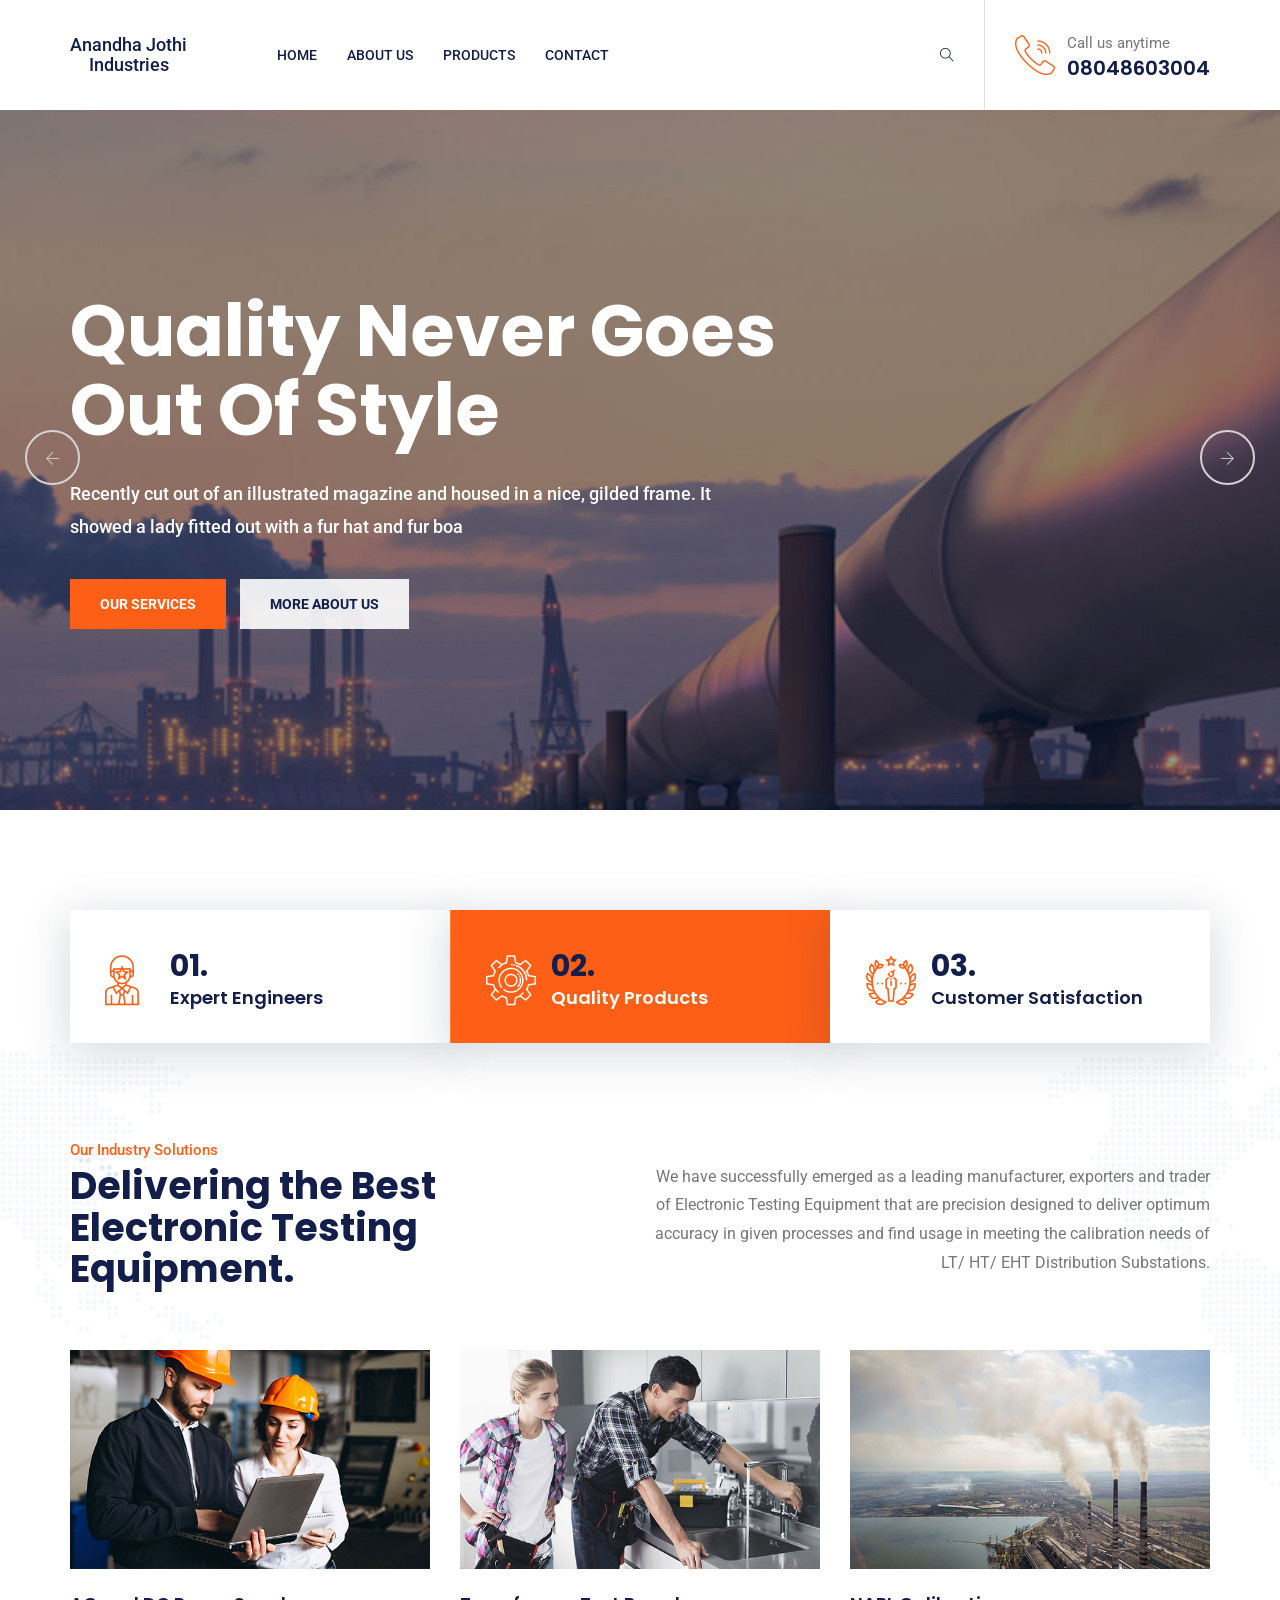
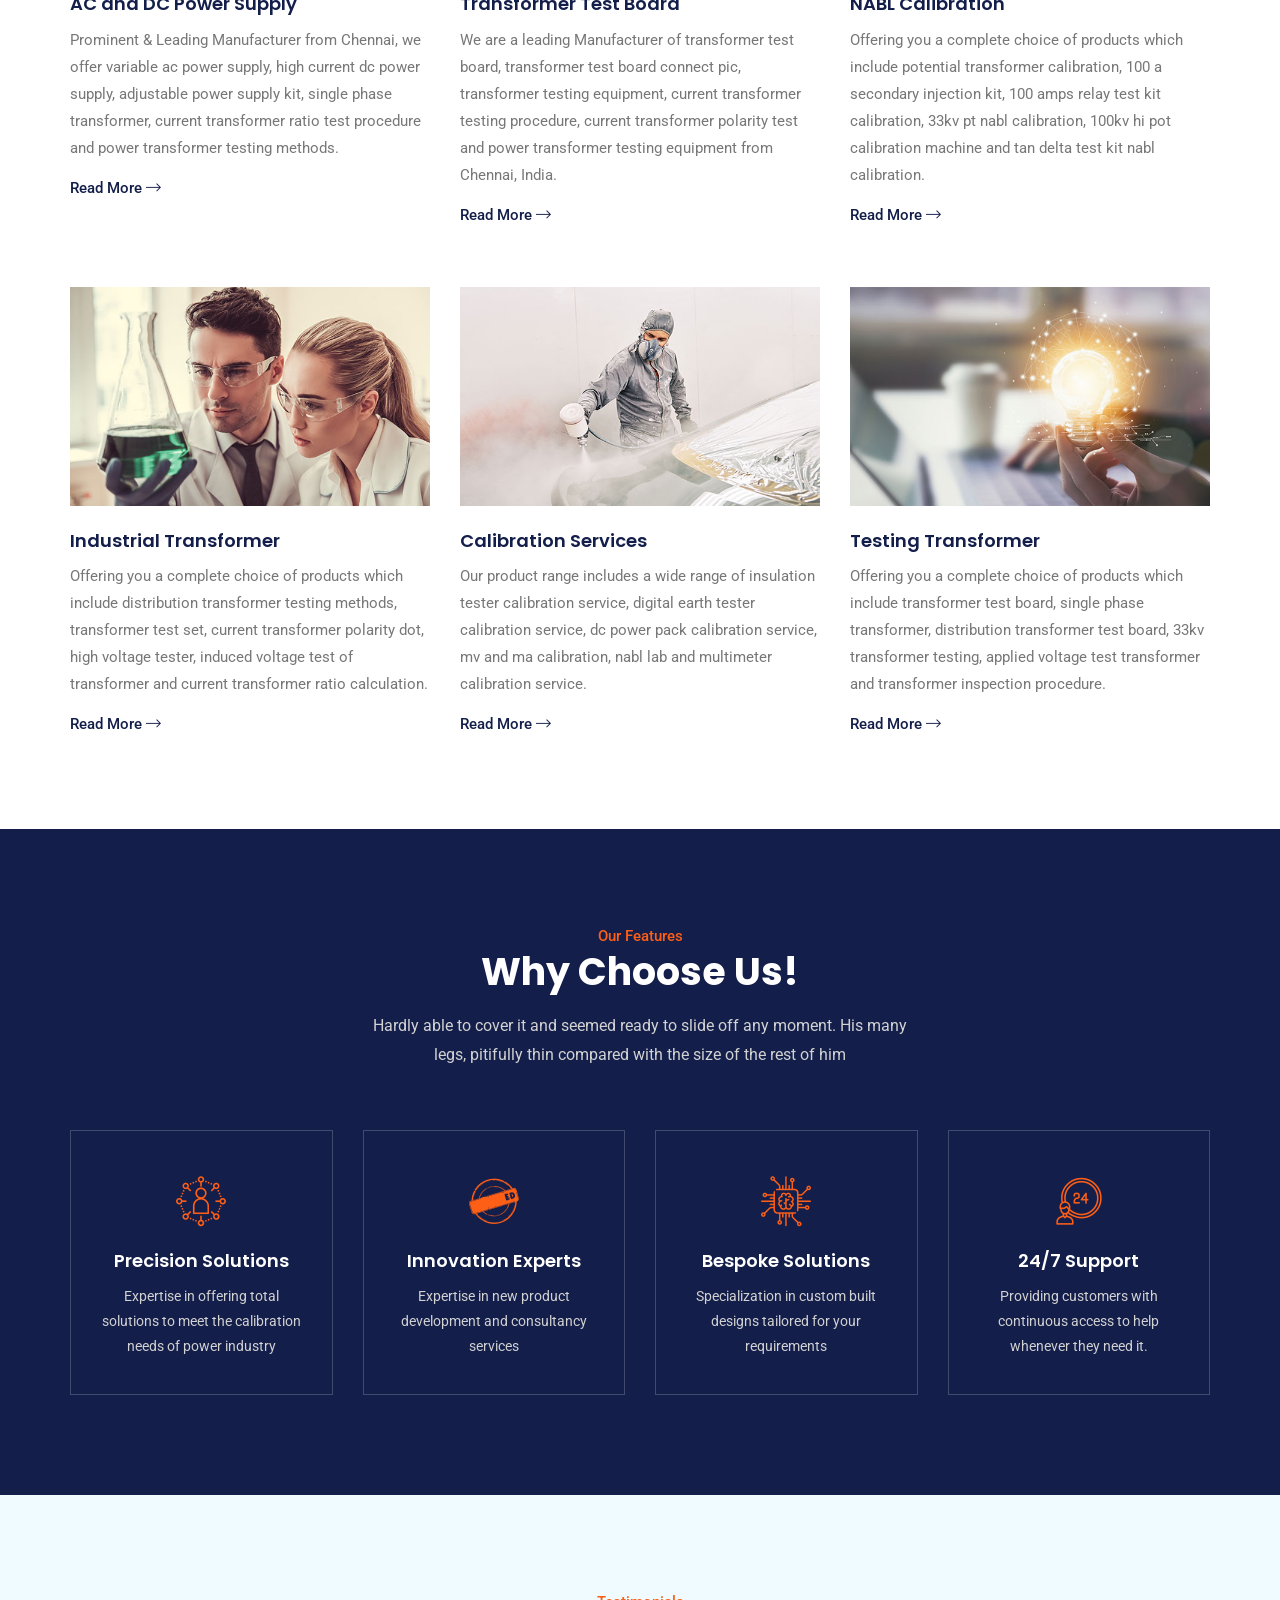
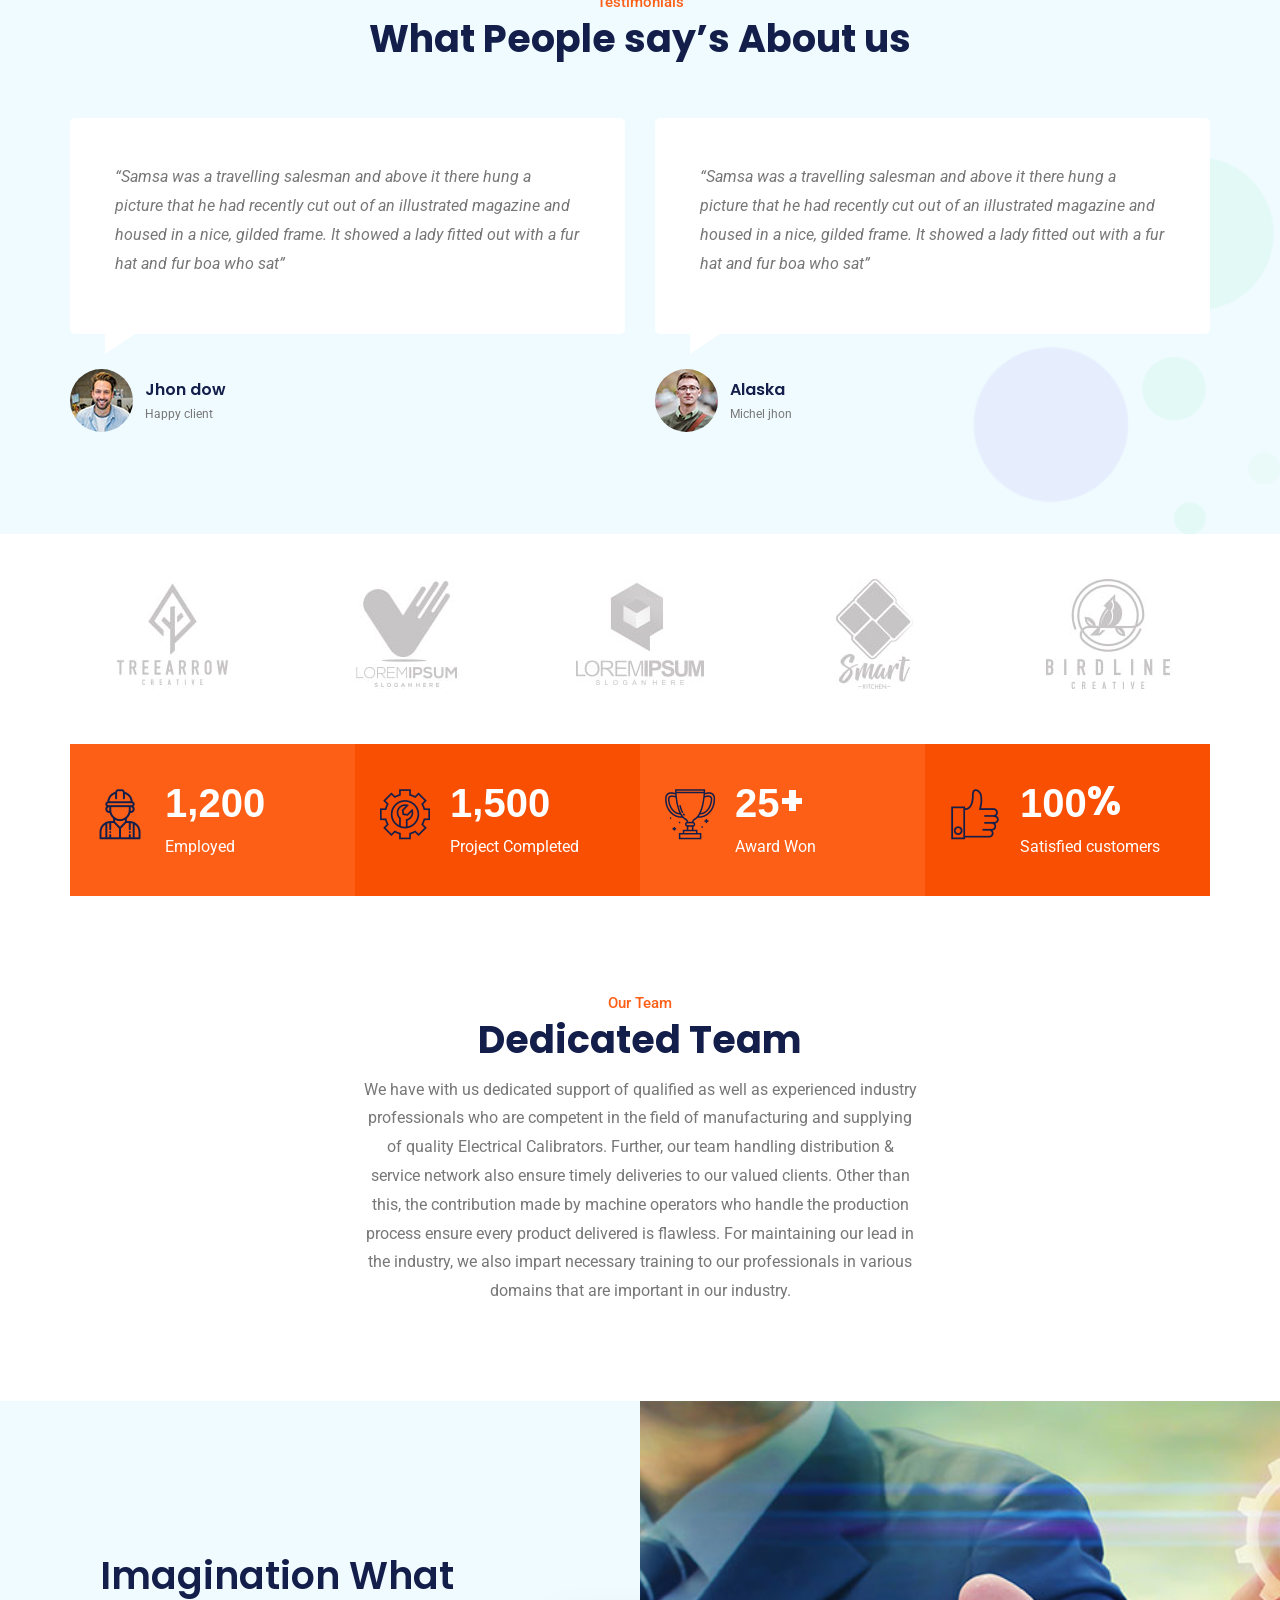
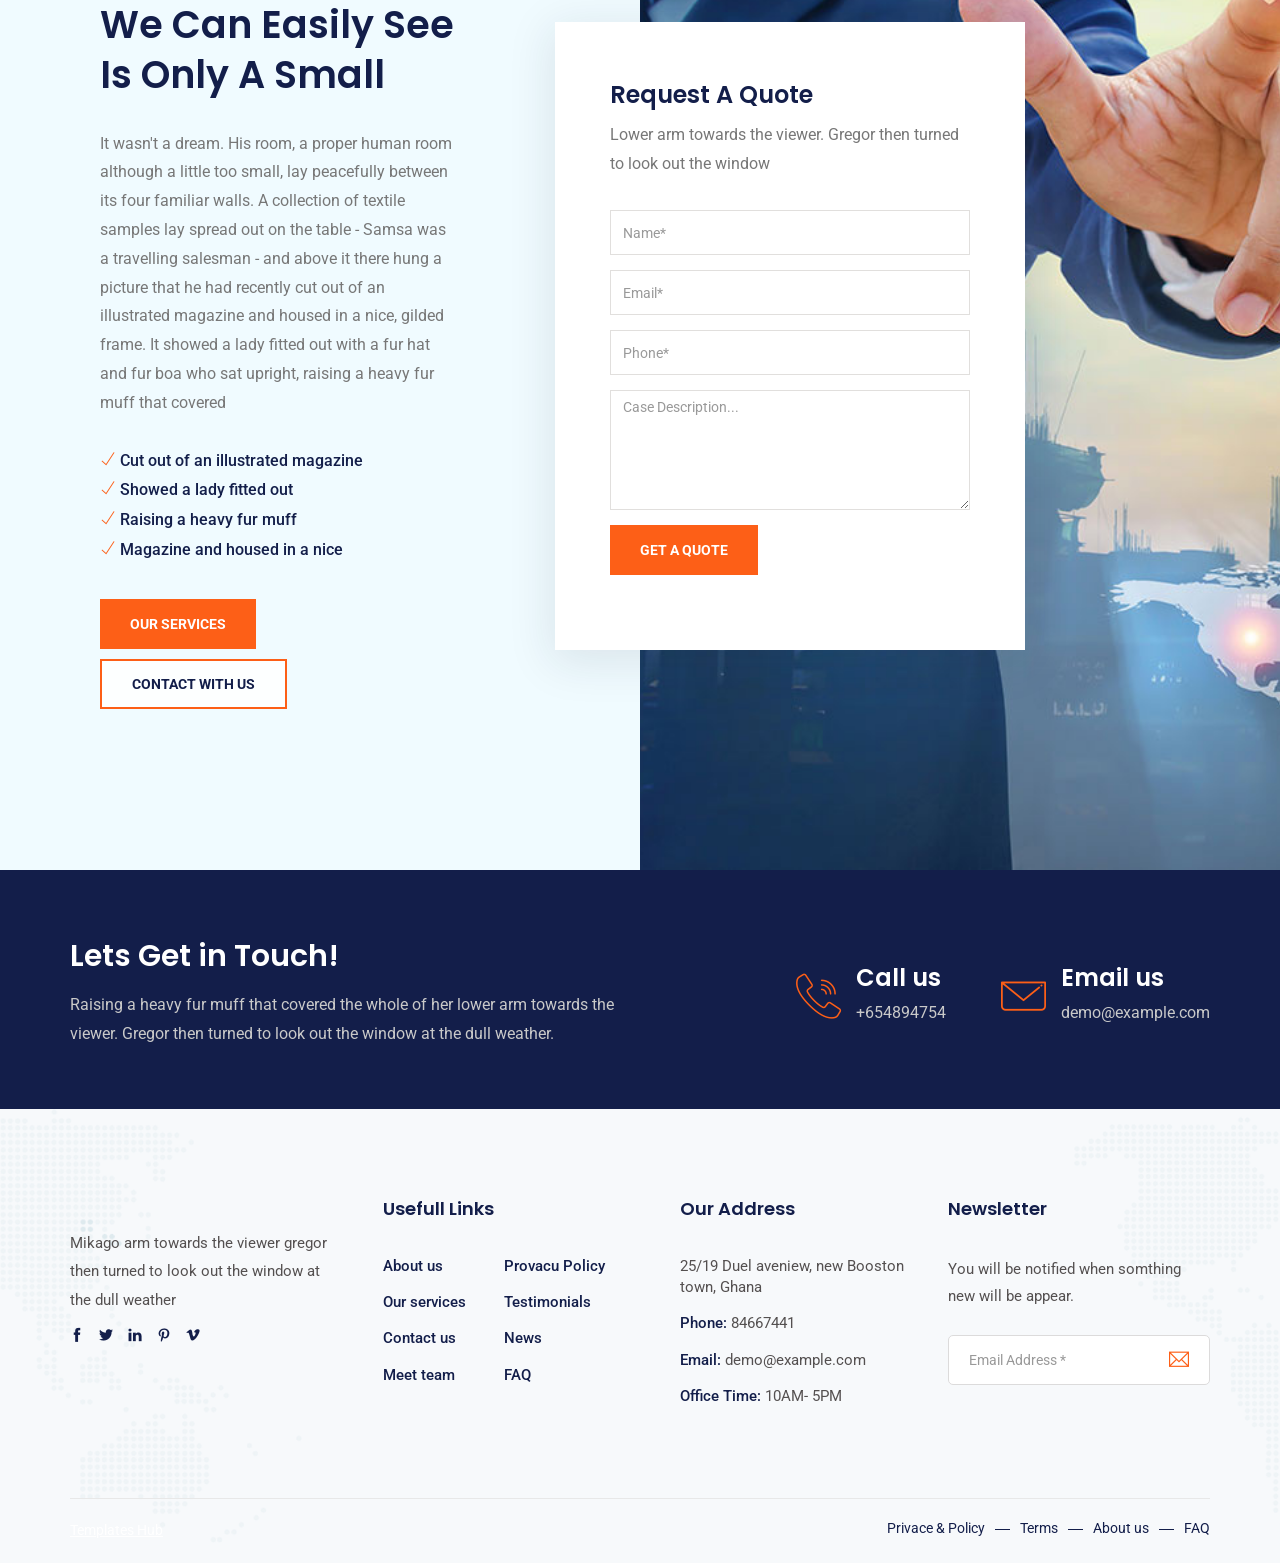
==== index.html @ 48644352 "test" ====
<!DOCTYPE html>
<html lang="en">

<!-- dustech/index-3.html  13 Nov 2019 12:55:20 GMT -->
<head>
    <meta charset="utf-8">
    <meta http-equiv="X-UA-Compatible" content="IE=edge">
    <meta name="viewport" content="width=device-width, initial-scale=1">
    <meta name="author" content="irstheme">

    <title> Anandha Jothi Industries </title>
    
    <link href="assets/css/themify-icons.css" rel="stylesheet">
    <link href="assets/css/flaticon.css" rel="stylesheet">
    <link href="assets/css/bootstrap.min.css" rel="stylesheet">
    <link href="assets/css/animate.css" rel="stylesheet">
    <link href="assets/css/owl.carousel.css" rel="stylesheet">
    <link href="assets/css/owl.theme.css" rel="stylesheet">
    <link href="assets/css/slick.css" rel="stylesheet">
    <link href="assets/css/slick-theme.css" rel="stylesheet">
    <link href="assets/css/swiper.min.css" rel="stylesheet">
    <link href="assets/css/odometer-theme-default.css" rel="stylesheet">
    <link href="assets/css/owl.transitions.css" rel="stylesheet">
    <link href="assets/css/jquery.fancybox.css" rel="stylesheet">
    <link href="assets/css/style.css" rel="stylesheet">

    <!-- HTML5 shim and Respond.js for IE8 support of HTML5 elements and media queries -->
    <!--[if lt IE 9]>
    <script src="https://oss.maxcdn.com/html5shiv/3.7.3/html5shiv.min.js"></script>
    <script src="https://oss.maxcdn.com/respond/1.4.2/respond.min.js"></script>
    <![endif]-->

</head>

<body>

    <!-- start page-wrapper -->
    <div class="page-wrapper">

        <!-- start preloader -->
        <div class="preloader">
            <div class="loader">
                <div class="gear two">
                    <svg viewbox="0 0 100 100" fill="#131e4a">
                        <path d="M97.6,55.7V44.3l-13.6-2.9c-0.8-3.3-2.1-6.4-3.9-9.3l7.6-11.7l-8-8L67.9,20c-2.9-1.7-6-3.1-9.3-3.9L55.7,2.4H44.3l-2.9,13.6      c-3.3,0.8-6.4,2.1-9.3,3.9l-11.7-7.6l-8,8L20,32.1c-1.7,2.9-3.1,6-3.9,9.3L2.4,44.3v11.4l13.6,2.9c0.8,3.3,2.1,6.4,3.9,9.3      l-7.6,11.7l8,8L32.1,80c2.9,1.7,6,3.1,9.3,3.9l2.9,13.6h11.4l2.9-13.6c3.3-0.8,6.4-2.1,9.3-3.9l11.7,7.6l8-8L80,67.9      c1.7-2.9,3.1-6,3.9-9.3L97.6,55.7z M50,65.6c-8.7,0-15.6-7-15.6-15.6s7-15.6,15.6-15.6s15.6,7,15.6,15.6S58.7,65.6,50,65.6z"></path>
                    </svg>
                </div>
                <div class="gear three">
                    <svg viewbox="0 0 100 100" fill="#fd5f17">
                        <path d="M97.6,55.7V44.3l-13.6-2.9c-0.8-3.3-2.1-6.4-3.9-9.3l7.6-11.7l-8-8L67.9,20c-2.9-1.7-6-3.1-9.3-3.9L55.7,2.4H44.3l-2.9,13.6      c-3.3,0.8-6.4,2.1-9.3,3.9l-11.7-7.6l-8,8L20,32.1c-1.7,2.9-3.1,6-3.9,9.3L2.4,44.3v11.4l13.6,2.9c0.8,3.3,2.1,6.4,3.9,9.3      l-7.6,11.7l8,8L32.1,80c2.9,1.7,6,3.1,9.3,3.9l2.9,13.6h11.4l2.9-13.6c3.3-0.8,6.4-2.1,9.3-3.9l11.7,7.6l8-8L80,67.9      c1.7-2.9,3.1-6,3.9-9.3L97.6,55.7z M50,65.6c-8.7,0-15.6-7-15.6-15.6s7-15.6,15.6-15.6s15.6,7,15.6,15.6S58.7,65.6,50,65.6z"></path>
                    </svg>
                </div>
            </div>
        </div>
        <!-- end preloader -->

        <!-- Start header -->
        <header id="header" class="site-header header-style-3">
            <nav class="navigation navbar navbar-default">
                <div class="container">
                    <div class="navbar-header">
                        <button type="button" class="open-btn">
                            <span class="sr-only">Toggle navigation</span>
                            <span class="icon-bar"></span>
                            <span class="icon-bar"></span>
                            <span class="icon-bar"></span>
                        </button>
                        <a class="navbar-brand" href="index.html">
                            <div class="company-header-container">
                                <span class="company-header">Anandha Jothi </span>
                                <span class="company-header">Industries</span>
                                </div>
                            <!-- <img src="assets/images/logo-2.png" alt> -->
                        </a>
                    </div>
                    <div id="navbar" class="navbar-collapse collapse navigation-holder">
                        <button class="close-navbar"><i class="ti-close"></i></button>
                        <ul class="nav navbar-nav">
                            <!-- <li class="menu-item-has-children">
                                <a href="#">Home</a>
                                <ul class="sub-menu">
                                    <li><a href="index-2.html">Home Default</a></li>
                                    <li><a href="index-3.html">Home style 2</a></li>
                                    <li><a href="index-4.html">Home style 3</a></li>
                                </ul>
                            </li>
                            <li><a href="about.html">About</a></li>
                            <li class="menu-item-has-children">
                                <a href="#">Pages</a>
                                <ul class="sub-menu">
                                    <li><a href="about.html">About</a></li>
                                    <li><a href="contact.html">Contact</a></li>
                                    <li><a href="testimonials.html">Testimonials</a></li>
                                    <li><a href="testimonials-s2.html">Testimonials style 2</a></li>
                                    <li><a href="team.html">Team</a></li>
                                    <li><a href="faq.html">FAQ</a></li>
                                    <li><a href="404.html">404</a></li>
                                    <li><a href="shop.html">Shop</a></li>
                                    <li><a href="shop-single.html">Shop single</a></li>
                                </ul>
                            </li>
                            <li class="menu-item-has-children">
                                <a href="#">Services</a>
                                <ul class="sub-menu">
                                    <li><a href="services.html">Services</a></li>
                                    <li><a href="services-s2.html">Services style 2</a></li>
                                    <li><a href="service-single.html">Mechanical Engineering</a></li>
                                    <li><a href="oil-gas.html">Oil And Gas</a></li>
                                    <li><a href="power-energy.html">Power And Energy</a></li>
                                    <li><a href="sanitary-plumbing.html">Sanitary & Plumbing</a></li>
                                    <li><a href="electrical-power.html">Electrical Power</a></li>
                                </ul>
                            </li>
                            <li class="menu-item-has-children">
                                <a href="#">Projects</a>
                                <ul class="sub-menu">
                                    <li><a href="portfolio.html">Projects</a></li>
                                    <li><a href="portfolio-s2.html">Projects style 2</a></li>
                                    <li><a href="project-single.html">Project single</a></li>
                                </ul>
                            </li>
                            <li class="menu-item-has-children">
                                <a href="#">Blog</a>
                                <ul class="sub-menu">
                                    <li><a href="blog.html">Blog</a></li>
                                    <li><a href="blog-left-sidebar.html">Blog left sidebar</a></li>
                                    <li><a href="blog-fullwidth.html">Blog full width</a></li>
                                    <li class="menu-item-has-children">
                                        <a href="#Level3">Blog single</a>
                                        <ul class="sub-menu">
                                            <li><a href="blog-single.html">Blog single</a></li>
                                            <li><a href="blog-single-left-sidebar.html">Blog single left sidebar</a></li>
                                            <li><a href="blog-single-fullwidth.html">Blog single full width</a></li>
                                        </ul>
                                    </li>
                                </ul>
                            </li> -->
                            <li><a href="index.html">Home</a></li>
                            <li><a href="about.html">About Us</a></li>
                            <li><a href="shop.html">Products</a></li>
                            <li><a href="contact.html">Contact</a></li>
                        </ul>
                    </div><!-- end of nav-collapse -->

                    <div class="search-contact">
                        <div class="header-search-area">
                            <div class="header-search-form">
                                <form class="form">
                                    <div>
                                        <input type="text" class="form-control" placeholder="Search here">
                                    </div>
                                    <button type="submit" class="btn"><i class="ti-search"></i></button>
                                </form>
                            </div>
                            <div>
                                <button class="btn open-btn"><i class="ti-search"></i></button>
                            </div>
                        </div>
                        <div class="contact">
                            <div class="call">
                                <i class="fi flaticon-call"></i>
                                <p>Call us anytime</p>
                                <h5>08048603004</h5>
                            </div>
                        </div>
                    </div>
                </div><!-- end of container -->
            </nav>
        </header>
        <!-- end of header -->


        <!-- start of hero -->
        <section class="hero-slider hero-style-3">
            <div class="swiper-container">
                <div class="swiper-wrapper">
                    <div class="swiper-slide">
                        <div class="slide-inner slide-bg-image" data-background="assets/images/slider/slide-4.jpg">
                            <div class="container">
                                <div data-swiper-parallax="300" class="slide-title">
                                    <h2>Quality Never Goes out of Style</h2>
                                </div>
                                <div data-swiper-parallax="400" class="slide-text">
                                    <p>Recently cut out of an illustrated magazine and housed in a nice, gilded frame. It showed a lady fitted out with a fur hat and fur boa</p>
                                </div>
                                <div class="clearfix"></div>
                                <div data-swiper-parallax="500" class="slide-btns">
                                    <a href="#" class="theme-btn">Our services</a> 
                                    <a href="#" class="theme-btn-s2">More about us</a> 
                                </div>
                            </div>
                        </div> <!-- end slide-inner --> 
                    </div> <!-- end swiper-slide -->

                    <div class="swiper-slide">
                        <div class="slide-inner slide-bg-image" data-background="assets/images/slider/slide-2.jpg">
                            <div class="container">
                                <div data-swiper-parallax="300" class="slide-title">
                                    <h2>The Best Move you will Ever Make</h2>
                                </div>
                                <div data-swiper-parallax="400" class="slide-text">
                                    <p>Recently cut out of an illustrated magazine and housed in a nice, gilded frame. It showed a lady fitted out with a fur hat and fur boa</p>
                                </div>
                                <div class="clearfix"></div>
                                <div data-swiper-parallax="500" class="slide-btns">
                                    <a href="#" class="theme-btn">Our services</a> 
                                    <a href="#" class="theme-btn-s2">More about us</a> 
                                </div>
                            </div>
                        </div> <!-- end slide-inner --> 
                    </div> <!-- end swiper-slide -->
                </div>
                <!-- end swiper-wrapper -->

                <!-- swipper controls -->
                <div class="swiper-pagination"></div>
                <div class="swiper-button-next"></div>
                <div class="swiper-button-prev"></div>
            </div>
        </section>
        <!-- end of hero slider -->


        <!-- start feature-section-s2 -->
        <section class="features-section-s2">
            <div class="container">
                <div class="row">
                    <div class="col col-xs-12">
                        <div class="feature-grids clearfix">
                            <div class="grid">
                                <div class="icon">
                                    <i class="fi flaticon-star"></i>
                                </div>
                                <span class="count">01.</span>
                                <h4>Expert Engineers</h4>
                            </div>
                            <div class="grid">
                                <div class="icon">
                                    <i class="fi flaticon-gear"></i>
                                </div>
                                <span class="count">02.</span>
                                <h4>Quality Products</h4>
                            </div>
                            <div class="grid">
                                <div class="icon">
                                    <i class="fi flaticon-leadership"></i>
                                </div>
                                <span class="count">03.</span>
                                <h4>Customer Satisfaction</h4>
                            </div>
                        </div>
                    </div>
                </div>
            </div> <!-- end container -->
        </section>
        <!-- end feature-section-s2 -->


        <!-- start service-section-s2 -->
        <section class="service-section-s2 section-padding">
            <div class="container">
                <div class="row">
                    <div class="col col-md-6">
                        <div class="section-title-s2">
                            <span>Our Industry Solutions</span>
                            <h2>Delivering the Best Electronic Testing Equipment.</h2>
                        </div>
                    </div>
                    <div class="col col-md-6">
                        <div class="title-text">
                            <p>We have successfully emerged as a leading manufacturer, exporters and trader of Electronic Testing Equipment that are precision designed to deliver optimum accuracy in given processes and find usage in meeting the calibration needs of LT/ HT/ EHT Distribution Substations. </p>
                        </div>
                    </div>
                </div>
                <div class="row">
                    <div class="col col-xs-12">
                        <div class="service-grids clearfix">
                            <div class="grid">
                                <!-- <img src="assets/images/services/img-1.jpg" alt> -->
                                <img src="assets/images/services/img-1.jpg" alt>
                                
                                <h4><a href="#">AC and DC Power Supply</a></h4>
                                <p> Prominent & Leading Manufacturer from Chennai, we offer variable ac power supply, high current dc power supply, adjustable power supply kit, single phase transformer, current transformer ratio test procedure and power transformer testing methods.</p>
                                <a href="#" class="read-more">Read More <i class="fi flaticon-next"></i></a>
                            </div>
                            <div class="grid">
                                <img src="assets/images/services/img-2.jpg" alt>
                                <h4><a href="#">Transformer Test Board</a></h4>
                                <p> We are a leading Manufacturer of transformer test board, transformer test board connect pic, transformer testing equipment, current transformer testing procedure, current transformer polarity test and power transformer testing equipment from Chennai, India.</p>
                                <a href="#" class="read-more">Read More <i class="fi flaticon-next"></i></a>
                            </div>
                            <div class="grid">
                                <img src="assets/images/services/img-3.jpg" alt>
                                <h4><a href="#">NABL Calibration</a></h4>
                                <p> Offering you a complete choice of products which include potential transformer calibration, 100 a secondary injection kit, 100 amps relay test kit calibration, 33kv pt nabl calibration, 100kv hi pot calibration machine and tan delta test kit nabl calibration.</p>
                                <a href="#" class="read-more">Read More <i class="fi flaticon-next"></i></a>
                            </div>
                            <div class="grid">
                                <img src="assets/images/services/img-4.jpg" alt>
                                <h4><a href="#">Industrial Transformer</a></h4>
                                <p> Offering you a complete choice of products which include distribution transformer testing methods, transformer test set, current transformer polarity dot, high voltage tester, induced voltage test of transformer and current transformer ratio calculation.</p>
                                <a href="#" class="read-more">Read More <i class="fi flaticon-next"></i></a>
                            </div>
                            <div class="grid">
                                <img src="assets/images/services/img-5.jpg" alt>
                                <h4><a href="#">Calibration Services</a></h4>
                                <p> Our product range includes a wide range of insulation tester calibration service, digital earth tester calibration service, dc power pack calibration service, mv and ma calibration, nabl lab and multimeter calibration service.</p>
                                <a href="#" class="read-more">Read More <i class="fi flaticon-next"></i></a>
                            </div>
                            <div class="grid">
                                <img src="assets/images/services/img-6.jpg" alt>
                                <h4><a href="#">Testing Transformer</a></h4>
                                <p> Offering you a complete choice of products which include transformer test board, single phase transformer, distribution transformer test board, 33kv transformer testing, applied voltage test transformer and transformer inspection procedure.</p>
                                <a href="#" class="read-more">Read More <i class="fi flaticon-next"></i></a>
                            </div>
                        </div>
                    </div>
                </div>
            </div> <!-- end container -->
        </section>
        <!-- end service-section-s2 -->


        <!-- start why-choose-section -->
        <section class="why-choose-section section-padding">
            <div class="container">
                <div class="row">
                    <div class="col col-lg-6 col-lg-offset-3 col-md-8 col-md-offset-2">
                        <div class="section-title-s3">
                            <span>Our Features</span>
                            <h2>Why Choose Us!</h2>
                            <p>Hardly able to cover it and seemed ready to slide off any moment. His many legs, pitifully thin compared with the size of the rest of him</p>
                        </div>
                    </div>
                </div>
                <div class="row">
                    <div class="col col-xs-12">
                        <div class="why-choose-grids clearfix">
                            <div class="grid">
                                <i class="fi flaticon-network-1"></i>
                                <h3>Precision Solutions</h3>
                                <p>Expertise in offering total solutions to meet the calibration needs of power industry</p>
                            </div>
                            <div class="grid">
                                <i class="fi flaticon-circular-label-with-certified-stamp"></i>
                                <h3>Innovation Experts</h3>
                                <p>Expertise in new product development and consultancy services</p>
                            </div>
                            <div class="grid">
                                <i class="fi flaticon-chip"></i>
                                <h3>Bespoke Solutions</h3>
                                <p>Specialization in custom built designs tailored for your requirements</p>
                            </div>
                            <div class="grid">
                                <i class="fi flaticon-24-hours"></i>
                                <h3>24/7 Support</h3>
                                <p>Providing customers with continuous access to help whenever they need it.</p>
                            </div>
                        </div>
                    </div>
                </div>
            </div> <!-- end container -->
        </section>
        <!-- end why-choose-section -->


        <!-- start testimonials-section-s2 -->
        <section class="testimonials-section-s2 section-padding">
            <div class="container">
                <div class="row">
                    <div class="col col-lg-6 col-lg-offset-3">
                        <div class="section-title-s4">
                            <span>Testimonials</span>
                            <h2>What People say’s About us</h2>
                        </div>
                    </div>
                </div>
                <div class="row">
                    <div class="col col-xs-12">
                        <div class="testimonial-grids clearfix">
                            <div class="grid">
                                <div class="quote">
                                    <p>“Samsa was a travelling salesman and above it there hung a picture that he had recently cut out of an illustrated magazine and housed in a nice, gilded frame. It showed a lady fitted out with a fur hat and fur boa who sat”</p>
                                </div>
                                <div class="client-info">
                                    <div class="img-holder">
                                        <img src="assets/images/testimonials/img-1.jpg" alt>
                                    </div>
                                    <div class="details">
                                        <h5>Jhon dow</h5>
                                        <p>Happy client</p>
                                    </div>
                                </div>
                            </div>
                            <div class="grid">
                                <div class="quote">
                                    <p>“Samsa was a travelling salesman and above it there hung a picture that he had recently cut out of an illustrated magazine and housed in a nice, gilded frame. It showed a lady fitted out with a fur hat and fur boa who sat”</p>
                                </div>
                                <div class="client-info">
                                    <div class="img-holder">
                                        <img src="assets/images/testimonials/img-2.jpg" alt>
                                    </div>
                                    <div class="details">
                                        <h5>Alaska</h5>
                                        <p>Michel jhon</p>
                                    </div>
                                </div>
                            </div>
                        </div>
                    </div>
                </div>
            </div> <!-- end container -->
        </section>
        <!-- end testimonials-section-s2 -->


        <!-- start partners-section -->
        <section class="partners-section">
            <h2 class="hidden">Partners</h2>
            <div class="container">
                <div class="row">
                    <div class="col col-xs-12">
                        <div class="partner-grids partners-slider">
                            <div class="grid">
                                <img src="assets/images/partners/img-1.jpg" alt>
                            </div>
                            <div class="grid">
                                <img src="assets/images/partners/img-2.jpg" alt>
                            </div>
                            <div class="grid">
                                <img src="assets/images/partners/img-3.jpg" alt>
                            </div>
                            <div class="grid">
                                <img src="assets/images/partners/img-4.jpg" alt>
                            </div>
                            <div class="grid">
                                <img src="assets/images/partners/img-5.jpg" alt>
                            </div>
                        </div>
                    </div>
                </div>
            </div> <!-- end container -->
        </section>
        <!-- end partners-section -->


        <!-- start fun-fact-section -->
        <section class="fun-fact-section">
            <div class="container">
                <div class="row">
                    <div class="col col-xs-12">
                        <div class="fun-fact-grids clearfix">
                            <div class="grid">
                                <div class="info">
                                    <i class="fi flaticon-worker"></i>
                                    <h3><span class="odometer" data-count="1200">00</span></h3>
                                    <p>Employed</p>
                                </div>
                            </div>
                            <div class="grid">
                                <div class="info">
                                    <i class="fi flaticon-engineer"></i>
                                    <h3><span class="odometer" data-count="1500">00</span></h3>
                                    <p>Project Completed</p>
                                </div>
                            </div>
                            <div class="grid">
                                <div class="info">
                                    <i class="fi flaticon-trophy"></i>
                                    <h3><span class="odometer" data-count="25">00</span>+</h3>
                                    <p>Award Won</p>
                                </div>
                            </div>
                            <div class="grid">
                                <div class="info">
                                    <i class="fi flaticon-like-1"></i>
                                    <h3><span class="odometer" data-count="100">00</span>%</h3>
                                    <p>Satisfied customers</p>
                                </div>
                            </div>
                        </div>
                    </div>
                </div>
            </div> <!-- end container -->
        </section>
        <!-- end fun-fact-section -->


        <!-- start team-section -->
        <section class="team-section section-padding">
            <div class="container">
                <div class="row">
                    <div class="col col-lg-6 col-lg-offset-3 col-md-8 col-md-offset-2">
                        <div class="section-title-s5">
                            <span>Our Team</span>
                            <h2>Dedicated Team</h2>
                            <p>We have with us dedicated support of qualified as well as experienced industry professionals who are competent in the field of manufacturing and supplying of quality Electrical Calibrators. Further, our team handling distribution & service network also ensure timely deliveries to our valued clients. Other than this, the contribution made by machine operators who handle the production process ensure every product delivered is flawless. For maintaining our lead in the industry, we also impart necessary training to our professionals in various domains that are important in our industry.</p>
                        </div>
                    </div>
                </div>
                <!-- <div class="row">
                    <div class="col col-xs-12">
                        <div class="team-grids">
                            <div class="grid">
                                <div class="img-social">
                                    <div class="img-holder">
                                        <img src="assets/images/team/img-1.jpg" alt>
                                    </div>
                                    <div class="social">
                                        <ul>
                                            <li><a href="#"><i class="ti-facebook"></i></a></li>
                                            <li><a href="#"><i class="ti-twitter-alt"></i></a></li>
                                            <li><a href="#"><i class="ti-linkedin"></i></a></li>
                                            <li><a href="#"><i class="ti-pinterest"></i></a></li>
                                        </ul>
                                    </div>
                                </div>
                                <div class="details">
                                    <h3>Michel Jhon</h3>
                                    <span>Mechanical Engineering</span>
                                </div>
                            </div>
                            <div class="grid">
                                <div class="img-social">
                                    <div class="img-holder">
                                        <img src="assets/images/team/img-2.jpg" alt>
                                    </div>
                                    <div class="social">
                                        <ul>
                                            <li><a href="#"><i class="ti-facebook"></i></a></li>
                                            <li><a href="#"><i class="ti-twitter-alt"></i></a></li>
                                            <li><a href="#"><i class="ti-linkedin"></i></a></li>
                                            <li><a href="#"><i class="ti-pinterest"></i></a></li>
                                        </ul>
                                    </div>
                                </div>
                                <div class="details">
                                    <h3>Wilium Mice</h3>
                                    <span>Site Manager</span>
                                </div>
                            </div>
                            <div class="grid">
                                <div class="img-social">
                                    <div class="img-holder">
                                        <img src="assets/images/team/img-3.jpg" alt>
                                    </div>
                                    <div class="social">
                                        <ul>
                                            <li><a href="#"><i class="ti-facebook"></i></a></li>
                                            <li><a href="#"><i class="ti-twitter-alt"></i></a></li>
                                            <li><a href="#"><i class="ti-linkedin"></i></a></li>
                                            <li><a href="#"><i class="ti-pinterest"></i></a></li>
                                        </ul>
                                    </div>
                                </div>
                                <div class="details">
                                    <h3>Jonthon teat</h3>
                                    <span>Testing Manager</span>
                                </div>
                            </div>
                            <div class="grid">
                                <div class="img-social">
                                    <div class="img-holder">
                                        <img src="assets/images/team/img-4.jpg" alt>
                                    </div>
                                    <div class="social">
                                        <ul>
                                            <li><a href="#"><i class="ti-facebook"></i></a></li>
                                            <li><a href="#"><i class="ti-twitter-alt"></i></a></li>
                                            <li><a href="#"><i class="ti-linkedin"></i></a></li>
                                            <li><a href="#"><i class="ti-pinterest"></i></a></li>
                                        </ul>
                                    </div>
                                </div>
                                <div class="details">
                                    <h3>Shown kel</h3>
                                    <span>Cheif Officer</span>
                                </div>
                            </div>
                        </div>
                    </div>
                </div> -->
            </div> <!-- end container -->
        </section>
        <!-- end team-section -->


        <!-- start quote-section-s2 -->
        <section class="quote-section quote-section-s2">
            <div class="content-area clearfix">
                <div class="left-col">
                    <h2>Imagination What we can easily see is only a small</h2>
                    <div class="details">
                        <p>It wasn't a dream. His room, a proper human room although a little too small, lay peacefully between its four familiar walls. A collection of textile samples lay spread out on the table - Samsa was a travelling salesman - and above it there hung a picture that he had recently cut out of an illustrated magazine and housed in a nice, gilded frame. It showed a lady fitted out with a fur hat and fur boa who sat upright, raising a heavy fur muff that covered </p>
                        <div class="clearfix">
                            <ul>
                                <li><i class="ti-check"></i> Cut out of an illustrated magazine</li>
                                <li><i class="ti-check"></i> Showed a lady fitted out</li>
                            </ul>
                            <ul>
                                <li><i class="ti-check"></i> Raising a heavy fur muff</li>
                                <li><i class="ti-check"></i> Magazine and housed in a nice</li>
                            </ul>
                        </div>
                        <div class="btns">
                            <a href="#" class="theme-btn">Our Services</a>
                            <a href="#" class="theme-btn-s3">Contact with us</a>
                        </div>
                    </div>
                </div>
                <div class="right-col">
                    <div class="quote-area">
                        <h3>Request A Quote</h3>
                        <p>Lower arm towards the viewer. Gregor then turned to look out the window</p>
                        <form method="post" class="contact-validation-active" id="contact-quote-form">
                            <div>
                                <input type="text" class="form-control" name="name" id="name" placeholder="Name*">
                            </div>
                            <div>
                                <input type="email" class="form-control" name="email" id="email" placeholder="Email*">
                            </div>
                            <div>
                                <input type="text" class="form-control" name="phone" id="phone" placeholder="Phone*">
                            </div>
                            <div>
                                <textarea class="form-control" name="note"  id="note" placeholder="Case Description..."></textarea>
                            </div>
                            <div class="submit-area">
                                <button type="submit" class="theme-btn">Get a quote</button>
                                <div id="loader">
                                    <i class="ti-reload"></i>
                                </div>
                            </div>
                            <div class="clearfix error-handling-messages">
                                <div id="success">Thank you</div>
                                <div id="error"> Error occurred while sending email. Please try again later. </div>
                            </div>
                        </form>
                    </div>
                </div>
            </div>
        </section>
        <!-- end quote-section-s2 -->


        <!-- start cta-section -->
        <section class="cta-section">
            <div class="container">
                <div class="row">
                    <div class="col col-lg-6 col-md-6">
                        <div class="cta-text">
                            <h3>Lets Get in Touch!</h3>
                            <p>Raising a heavy fur muff that covered the whole of her lower arm towards the viewer. Gregor then turned to look out the window at the dull weather.</p>
                        </div>
                    </div>
                    <div class="col col-lg-5 col-lg-offset-1 col-md-6">
                        <div class="contact-info">
                            <div>
                                <i class="fi flaticon-call"></i>
                                <h4>Call us</h4>
                                <p>+654894754</p>
                            </div>
                            <div>
                                <i class="fi flaticon-contact"></i>
                                <h4>Email us</h4>
                                <p>demo@example.com</p>
                            </div>
                        </div>
                    </div>
                </div>
            </div> <!-- end container -->
        </section>
        <!-- end cta-section -->


        <!-- start site-footer -->
        <footer class="site-footer">
            <div class="upper-footer">
                <div class="container">
                    <div class="row">
                        <div class="col col-lg-3 col-md-3 col-sm-6">
                            <div class="widget about-widget">
                                <div class="logo widget-title">
                                    <!-- <img src="assets/images/footer-logo.png" alt> -->
                                </div>
                                <p>Mikago arm towards the viewer gregor then turned to look out the window at the dull weather</p>
                                <div class="social-icons">
                                    <ul>
                                        <li><a href="#"><i class="ti-facebook"></i></a></li>
                                        <li><a href="#"><i class="ti-twitter-alt"></i></a></li>
                                        <li><a href="#"><i class="ti-linkedin"></i></a></li>
                                        <li><a href="#"><i class="ti-pinterest"></i></a></li>
                                        <li><a href="#"><i class="ti-vimeo-alt"></i></a></li>
                                    </ul>
                                </div>
                            </div>
                        </div>
                        <div class="col col-lg-3 col-md-3 col-sm-6">
                            <div class="widget link-widget">
                                <div class="widget-title">
                                    <h3>Usefull Links</h3>
                                </div>
                                <ul>
                                    <li><a href="#">About us</a></li>
                                    <li><a href="#">Our services</a></li>
                                    <li><a href="#">Contact us</a></li>
                                    <li><a href="#">Meet team</a></li>
                                </ul>
                                <ul>
                                    <li><a href="#">Provacu Policy</a></li>
                                    <li><a href="#">Testimonials</a></li>
                                    <li><a href="#">News</a></li>
                                    <li><a href="#">FAQ</a></li>
                                </ul>
                            </div>
                        </div>
                        <div class="col col-lg-3 col-md-3 col-sm-6">
                            <div class="widget contact-widget service-link-widget">
                                <div class="widget-title">
                                    <h3>Our Address</h3>
                                </div>
                                <ul>
                                    <li>25/19 Duel aveniew, new Booston town, Ghana</li>
                                    <li><span>Phone:</span> 84667441</li>
                                    <li><span>Email:</span> demo@example.com</li>
                                    <li><span>Office Time:</span> 10AM- 5PM</li>
                                </ul>
                            </div>
                        </div>
                        <div class="col col-lg-3 col-md-3 col-sm-6">
                            <div class="widget newsletter-widget">
                                <div class="widget-title">
                                    <h3>Newsletter</h3>
                                </div>
                                <p>You will be notified when somthing new will be appear.</p>
                                <form>
                                    <div class="input-1">
                                        <input type="email" class="form-control" placeholder="Email Address *" required>
                                    </div>
                                    <div class="submit clearfix">
                                        <button type="submit"><i class="ti-email"></i></button>
                                    </div>
                                </form>
                            </div>
                        </div>
                    </div>
                </div> <!-- end container -->
            </div>
            <div class="lower-footer">
                <div class="container">
                    <div class="row">
                        <div class="separator"></div>
                        <div class="col col-xs-12">
                            <p class="copyright"><a href="templateshub.net">Templates Hub</a></p>
                            <div class="extra-link">
                                <ul>
                                    <li><a href="#">Privace & Policy</a></li>
                                    <li><a href="#">Terms</a></li>
                                    <li><a href="#">About us</a></li>
                                    <li><a href="#">FAQ</a></li>
                                </ul>
                            </div>
                        </div>
                    </div>
                </div>
            </div>
        </footer>
        <!-- end site-footer -->


    </div>
    <!-- end of page-wrapper -->



    <!-- All JavaScript files
    ================================================== -->
    <script src="assets/js/jquery.min.js"></script>
    <script src="assets/js/bootstrap.min.js"></script>

    <!-- Plugins for this template -->
    <script src="assets/js/jquery-plugin-collection.js"></script>

    <!-- Custom script for this template -->
    <script src="assets/js/script.js"></script>
</body>

<!-- dustech/index-3.html  13 Nov 2019 12:55:21 GMT -->
</html>
---- assets/css/themify-icons.css ----
@font-face {
	font-family: 'themify';
	src:url('../fonts/themify9f24.eot?-fvbane');
	src:url('../fonts/themifyd41d.eot?#iefix-fvbane') format('embedded-opentype'),
		url('../fonts/themify9f24.woff?-fvbane') format('woff'),
		url('../fonts/themify9f24.ttf?-fvbane') format('truetype'),
		url('../fonts/themify9f24.svg?-fvbane#themify') format('svg');
	font-weight: normal;
	font-style: normal;
}

[class^="ti-"], [class*=" ti-"] {
	font-family: 'themify';
	speak: none;
	font-style: normal;
	font-weight: normal;
	font-variant: normal;
	text-transform: none;
	line-height: 1;

	/* Better Font Rendering =========== */
	-webkit-font-smoothing: antialiased;
	-moz-osx-font-smoothing: grayscale;
}

.ti-wand:before {
	content: "\e600";
}
.ti-volume:before {
	content: "\e601";
}
.ti-user:before {
	content: "\e602";
}
.ti-unlock:before {
	content: "\e603";
}
.ti-unlink:before {
	content: "\e604";
}
.ti-trash:before {
	content: "\e605";
}
.ti-thought:before {
	content: "\e606";
}
.ti-target:before {
	content: "\e607";
}
.ti-tag:before {
	content: "\e608";
}
.ti-tablet:before {
	content: "\e609";
}
.ti-star:before {
	content: "\e60a";
}
.ti-spray:before {
	content: "\e60b";
}
.ti-signal:before {
	content: "\e60c";
}
.ti-shopping-cart:before {
	content: "\e60d";
}
.ti-shopping-cart-full:before {
	content: "\e60e";
}
.ti-settings:before {
	content: "\e60f";
}
.ti-search:before {
	content: "\e610";
}
.ti-zoom-in:before {
	content: "\e611";
}
.ti-zoom-out:before {
	content: "\e612";
}
.ti-cut:before {
	content: "\e613";
}
.ti-ruler:before {
	content: "\e614";
}
.ti-ruler-pencil:before {
	content: "\e615";
}
.ti-ruler-alt:before {
	content: "\e616";
}
.ti-bookmark:before {
	content: "\e617";
}
.ti-bookmark-alt:before {
	content: "\e618";
}
.ti-reload:before {
	content: "\e619";
}
.ti-plus:before {
	content: "\e61a";
}
.ti-pin:before {
	content: "\e61b";
}
.ti-pencil:before {
	content: "\e61c";
}
.ti-pencil-alt:before {
	content: "\e61d";
}
.ti-paint-roller:before {
	content: "\e61e";
}
.ti-paint-bucket:before {
	content: "\e61f";
}
.ti-na:before {
	content: "\e620";
}
.ti-mobile:before {
	content: "\e621";
}
.ti-minus:before {
	content: "\e622";
}
.ti-medall:before {
	content: "\e623";
}
.ti-medall-alt:before {
	content: "\e624";
}
.ti-marker:before {
	content: "\e625";
}
.ti-marker-alt:before {
	content: "\e626";
}
.ti-arrow-up:before {
	content: "\e627";
}
.ti-arrow-right:before {
	content: "\e628";
}
.ti-arrow-left:before {
	content: "\e629";
}
.ti-arrow-down:before {
	content: "\e62a";
}
.ti-lock:before {
	content: "\e62b";
}
.ti-location-arrow:before {
	content: "\e62c";
}
.ti-link:before {
	content: "\e62d";
}
.ti-layout:before {
	content: "\e62e";
}
.ti-layers:before {
	content: "\e62f";
}
.ti-layers-alt:before {
	content: "\e630";
}
.ti-key:before {
	content: "\e631";
}
.ti-import:before {
	content: "\e632";
}
.ti-image:before {
	content: "\e633";
}
.ti-heart:before {
	content: "\e634";
}
.ti-heart-broken:before {
	content: "\e635";
}
.ti-hand-stop:before {
	content: "\e636";
}
.ti-hand-open:before {
	content: "\e637";
}
.ti-hand-drag:before {
	content: "\e638";
}
.ti-folder:before {
	content: "\e639";
}
.ti-flag:before {
	content: "\e63a";
}
.ti-flag-alt:before {
	content: "\e63b";
}
.ti-flag-alt-2:before {
	content: "\e63c";
}
.ti-eye:before {
	content: "\e63d";
}
.ti-export:before {
	content: "\e63e";
}
.ti-exchange-vertical:before {
	content: "\e63f";
}
.ti-desktop:before {
	content: "\e640";
}
.ti-cup:before {
	content: "\e641";
}
.ti-crown:before {
	content: "\e642";
}
.ti-comments:before {
	content: "\e643";
}
.ti-comment:before {
	content: "\e644";
}
.ti-comment-alt:before {
	content: "\e645";
}
.ti-close:before {
	content: "\e646";
}
.ti-clip:before {
	content: "\e647";
}
.ti-angle-up:before {
	content: "\e648";
}
.ti-angle-right:before {
	content: "\e649";
}
.ti-angle-left:before {
	content: "\e64a";
}
.ti-angle-down:before {
	content: "\e64b";
}
.ti-check:before {
	content: "\e64c";
}
.ti-check-box:before {
	content: "\e64d";
}
.ti-camera:before {
	content: "\e64e";
}
.ti-announcement:before {
	content: "\e64f";
}
.ti-brush:before {
	content: "\e650";
}
.ti-briefcase:before {
	content: "\e651";
}
.ti-bolt:before {
	content: "\e652";
}
.ti-bolt-alt:before {
	content: "\e653";
}
.ti-blackboard:before {
	content: "\e654";
}
.ti-bag:before {
	content: "\e655";
}
.ti-move:before {
	content: "\e656";
}
.ti-arrows-vertical:before {
	content: "\e657";
}
.ti-arrows-horizontal:before {
	content: "\e658";
}
.ti-fullscreen:before {
	content: "\e659";
}
.ti-arrow-top-right:before {
	content: "\e65a";
}
.ti-arrow-top-left:before {
	content: "\e65b";
}
.ti-arrow-circle-up:before {
	content: "\e65c";
}
.ti-arrow-circle-right:before {
	content: "\e65d";
}
.ti-arrow-circle-left:before {
	content: "\e65e";
}
.ti-arrow-circle-down:before {
	content: "\e65f";
}
.ti-angle-double-up:before {
	content: "\e660";
}
.ti-angle-double-right:before {
	content: "\e661";
}
.ti-angle-double-left:before {
	content: "\e662";
}
.ti-angle-double-down:before {
	content: "\e663";
}
.ti-zip:before {
	content: "\e664";
}
.ti-world:before {
	content: "\e665";
}
.ti-wheelchair:before {
	content: "\e666";
}
.ti-view-list:before {
	content: "\e667";
}
.ti-view-list-alt:before {
	content: "\e668";
}
.ti-view-grid:before {
	content: "\e669";
}
.ti-uppercase:before {
	content: "\e66a";
}
.ti-upload:before {
	content: "\e66b";
}
.ti-underline:before {
	content: "\e66c";
}
.ti-truck:before {
	content: "\e66d";
}
.ti-timer:before {
	content: "\e66e";
}
.ti-ticket:before {
	content: "\e66f";
}
.ti-thumb-up:before {
	content: "\e670";
}
.ti-thumb-down:before {
	content: "\e671";
}
.ti-text:before {
	content: "\e672";
}
.ti-stats-up:before {
	content: "\e673";
}
.ti-stats-down:before {
	content: "\e674";
}
.ti-split-v:before {
	content: "\e675";
}
.ti-split-h:before {
	content: "\e676";
}
.ti-smallcap:before {
	content: "\e677";
}
.ti-shine:before {
	content: "\e678";
}
.ti-shift-right:before {
	content: "\e679";
}
.ti-shift-left:before {
	content: "\e67a";
}
.ti-shield:before {
	content: "\e67b";
}
.ti-notepad:before {
	content: "\e67c";
}
.ti-server:before {
	content: "\e67d";
}
.ti-quote-right:before {
	content: "\e67e";
}
.ti-quote-left:before {
	content: "\e67f";
}
.ti-pulse:before {
	content: "\e680";
}
.ti-printer:before {
	content: "\e681";
}
.ti-power-off:before {
	content: "\e682";
}
.ti-plug:before {
	content: "\e683";
}
.ti-pie-chart:before {
	content: "\e684";
}
.ti-paragraph:before {
	content: "\e685";
}
.ti-panel:before {
	content: "\e686";
}
.ti-package:before {
	content: "\e687";
}
.ti-music:before {
	content: "\e688";
}
.ti-music-alt:before {
	content: "\e689";
}
.ti-mouse:before {
	content: "\e68a";
}
.ti-mouse-alt:before {
	content: "\e68b";
}
.ti-money:before {
	content: "\e68c";
}
.ti-microphone:before {
	content: "\e68d";
}
.ti-menu:before {
	content: "\e68e";
}
.ti-menu-alt:before {
	content: "\e68f";
}
.ti-map:before {
	content: "\e690";
}
.ti-map-alt:before {
	content: "\e691";
}
.ti-loop:before {
	content: "\e692";
}
.ti-location-pin:before {
	content: "\e693";
}
.ti-list:before {
	content: "\e694";
}
.ti-light-bulb:before {
	content: "\e695";
}
.ti-Italic:before {
	content: "\e696";
}
.ti-info:before {
	content: "\e697";
}
.ti-infinite:before {
	content: "\e698";
}
.ti-id-badge:before {
	content: "\e699";
}
.ti-hummer:before {
	content: "\e69a";
}
.ti-home:before {
	content: "\e69b";
}
.ti-help:before {
	content: "\e69c";
}
.ti-headphone:before {
	content: "\e69d";
}
.ti-harddrives:before {
	content: "\e69e";
}
.ti-harddrive:before {
	content: "\e69f";
}
.ti-gift:before {
	content: "\e6a0";
}
.ti-game:before {
	content: "\e6a1";
}
.ti-filter:before {
	content: "\e6a2";
}
.ti-files:before {
	content: "\e6a3";
}
.ti-file:before {
	content: "\e6a4";
}
.ti-eraser:before {
	content: "\e6a5";
}
.ti-envelope:before {
	content: "\e6a6";
}
.ti-download:before {
	content: "\e6a7";
}
.ti-direction:before {
	content: "\e6a8";
}
.ti-direction-alt:before {
	content: "\e6a9";
}
.ti-dashboard:before {
	content: "\e6aa";
}
.ti-control-stop:before {
	content: "\e6ab";
}
.ti-control-shuffle:before {
	content: "\e6ac";
}
.ti-control-play:before {
	content: "\e6ad";
}
.ti-control-pause:before {
	content: "\e6ae";
}
.ti-control-forward:before {
	content: "\e6af";
}
.ti-control-backward:before {
	content: "\e6b0";
}
.ti-cloud:before {
	content: "\e6b1";
}
.ti-cloud-up:before {
	content: "\e6b2";
}
.ti-cloud-down:before {
	content: "\e6b3";
}
.ti-clipboard:before {
	content: "\e6b4";
}
.ti-car:before {
	content: "\e6b5";
}
.ti-calendar:before {
	content: "\e6b6";
}
.ti-book:before {
	content: "\e6b7";
}
.ti-bell:before {
	content: "\e6b8";
}
.ti-basketball:before {
	content: "\e6b9";
}
.ti-bar-chart:before {
	content: "\e6ba";
}
.ti-bar-chart-alt:before {
	content: "\e6bb";
}
.ti-back-right:before {
	content: "\e6bc";
}
.ti-back-left:before {
	content: "\e6bd";
}
.ti-arrows-corner:before {
	content: "\e6be";
}
.ti-archive:before {
	content: "\e6bf";
}
.ti-anchor:before {
	content: "\e6c0";
}
.ti-align-right:before {
	content: "\e6c1";
}
.ti-align-left:before {
	content: "\e6c2";
}
.ti-align-justify:before {
	content: "\e6c3";
}
.ti-align-center:before {
	content: "\e6c4";
}
.ti-alert:before {
	content: "\e6c5";
}
.ti-alarm-clock:before {
	content: "\e6c6";
}
.ti-agenda:before {
	content: "\e6c7";
}
.ti-write:before {
	content: "\e6c8";
}
.ti-window:before {
	content: "\e6c9";
}
.ti-widgetized:before {
	content: "\e6ca";
}
.ti-widget:before {
	content: "\e6cb";
}
.ti-widget-alt:before {
	content: "\e6cc";
}
.ti-wallet:before {
	content: "\e6cd";
}
.ti-video-clapper:before {
	content: "\e6ce";
}
.ti-video-camera:before {
	content: "\e6cf";
}
.ti-vector:before {
	content: "\e6d0";
}
.ti-themify-logo:before {
	content: "\e6d1";
}
.ti-themify-favicon:before {
	content: "\e6d2";
}
.ti-themify-favicon-alt:before {
	content: "\e6d3";
}
.ti-support:before {
	content: "\e6d4";
}
.ti-stamp:before {
	content: "\e6d5";
}
.ti-split-v-alt:before {
	content: "\e6d6";
}
.ti-slice:before {
	content: "\e6d7";
}
.ti-shortcode:before {
	content: "\e6d8";
}
.ti-shift-right-alt:before {
	content: "\e6d9";
}
.ti-shift-left-alt:before {
	content: "\e6da";
}
.ti-ruler-alt-2:before {
	content: "\e6db";
}
.ti-receipt:before {
	content: "\e6dc";
}
.ti-pin2:before {
	content: "\e6dd";
}
.ti-pin-alt:before {
	content: "\e6de";
}
.ti-pencil-alt2:before {
	content: "\e6df";
}
.ti-palette:before {
	content: "\e6e0";
}
.ti-more:before {
	content: "\e6e1";
}
.ti-more-alt:before {
	content: "\e6e2";
}
.ti-microphone-alt:before {
	content: "\e6e3";
}
.ti-magnet:before {
	content: "\e6e4";
}
.ti-line-double:before {
	content: "\e6e5";
}
.ti-line-dotted:before {
	content: "\e6e6";
}
.ti-line-dashed:before {
	content: "\e6e7";
}
.ti-layout-width-full:before {
	content: "\e6e8";
}
.ti-layout-width-default:before {
	content: "\e6e9";
}
.ti-layout-width-default-alt:before {
	content: "\e6ea";
}
.ti-layout-tab:before {
	content: "\e6eb";
}
.ti-layout-tab-window:before {
	content: "\e6ec";
}
.ti-layout-tab-v:before {
	content: "\e6ed";
}
.ti-layout-tab-min:before {
	content: "\e6ee";
}
.ti-layout-slider:before {
	content: "\e6ef";
}
.ti-layout-slider-alt:before {
	content: "\e6f0";
}
.ti-layout-sidebar-right:before {
	content: "\e6f1";
}
.ti-layout-sidebar-none:before {
	content: "\e6f2";
}
.ti-layout-sidebar-left:before {
	content: "\e6f3";
}
.ti-layout-placeholder:before {
	content: "\e6f4";
}
.ti-layout-menu:before {
	content: "\e6f5";
}
.ti-layout-menu-v:before {
	content: "\e6f6";
}
.ti-layout-menu-separated:before {
	content: "\e6f7";
}
.ti-layout-menu-full:before {
	content: "\e6f8";
}
.ti-layout-media-right-alt:before {
	content: "\e6f9";
}
.ti-layout-media-right:before {
	content: "\e6fa";
}
.ti-layout-media-overlay:before {
	content: "\e6fb";
}
.ti-layout-media-overlay-alt:before {
	content: "\e6fc";
}
.ti-layout-media-overlay-alt-2:before {
	content: "\e6fd";
}
.ti-layout-media-left-alt:before {
	content: "\e6fe";
}
.ti-layout-media-left:before {
	content: "\e6ff";
}
.ti-layout-media-center-alt:before {
	content: "\e700";
}
.ti-layout-media-center:before {
	content: "\e701";
}
.ti-layout-list-thumb:before {
	content: "\e702";
}
.ti-layout-list-thumb-alt:before {
	content: "\e703";
}
.ti-layout-list-post:before {
	content: "\e704";
}
.ti-layout-list-large-image:before {
	content: "\e705";
}
.ti-layout-line-solid:before {
	content: "\e706";
}
.ti-layout-grid4:before {
	content: "\e707";
}
.ti-layout-grid3:before {
	content: "\e708";
}
.ti-layout-grid2:before {
	content: "\e709";
}
.ti-layout-grid2-thumb:before {
	content: "\e70a";
}
.ti-layout-cta-right:before {
	content: "\e70b";
}
.ti-layout-cta-left:before {
	content: "\e70c";
}
.ti-layout-cta-center:before {
	content: "\e70d";
}
.ti-layout-cta-btn-right:before {
	content: "\e70e";
}
.ti-layout-cta-btn-left:before {
	content: "\e70f";
}
.ti-layout-column4:before {
	content: "\e710";
}
.ti-layout-column3:before {
	content: "\e711";
}
.ti-layout-column2:before {
	content: "\e712";
}
.ti-layout-accordion-separated:before {
	content: "\e713";
}
.ti-layout-accordion-merged:before {
	content: "\e714";
}
.ti-layout-accordion-list:before {
	content: "\e715";
}
.ti-ink-pen:before {
	content: "\e716";
}
.ti-info-alt:before {
	content: "\e717";
}
.ti-help-alt:before {
	content: "\e718";
}
.ti-headphone-alt:before {
	content: "\e719";
}
.ti-hand-point-up:before {
	content: "\e71a";
}
.ti-hand-point-right:before {
	content: "\e71b";
}
.ti-hand-point-left:before {
	content: "\e71c";
}
.ti-hand-point-down:before {
	content: "\e71d";
}
.ti-gallery:before {
	content: "\e71e";
}
.ti-face-smile:before {
	content: "\e71f";
}
.ti-face-sad:before {
	content: "\e720";
}
.ti-credit-card:before {
	content: "\e721";
}
.ti-control-skip-forward:before {
	content: "\e722";
}
.ti-control-skip-backward:before {
	content: "\e723";
}
.ti-control-record:before {
	content: "\e724";
}
.ti-control-eject:before {
	content: "\e725";
}
.ti-comments-smiley:before {
	content: "\e726";
}
.ti-brush-alt:before {
	content: "\e727";
}
.ti-youtube:before {
	content: "\e728";
}
.ti-vimeo:before {
	content: "\e729";
}
.ti-twitter:before {
	content: "\e72a";
}
.ti-time:before {
	content: "\e72b";
}
.ti-tumblr:before {
	content: "\e72c";
}
.ti-skype:before {
	content: "\e72d";
}
.ti-share:before {
	content: "\e72e";
}
.ti-share-alt:before {
	content: "\e72f";
}
.ti-rocket:before {
	content: "\e730";
}
.ti-pinterest:before {
	content: "\e731";
}
.ti-new-window:before {
	content: "\e732";
}
.ti-microsoft:before {
	content: "\e733";
}
.ti-list-ol:before {
	content: "\e734";
}
.ti-linkedin:before {
	content: "\e735";
}
.ti-layout-sidebar-2:before {
	content: "\e736";
}
.ti-layout-grid4-alt:before {
	content: "\e737";
}
.ti-layout-grid3-alt:before {
	content: "\e738";
}
.ti-layout-grid2-alt:before {
	content: "\e739";
}
.ti-layout-column4-alt:before {
	content: "\e73a";
}
.ti-layout-column3-alt:before {
	content: "\e73b";
}
.ti-layout-column2-alt:before {
	content: "\e73c";
}
.ti-instagram:before {
	content: "\e73d";
}
.ti-google:before {
	content: "\e73e";
}
.ti-github:before {
	content: "\e73f";
}
.ti-flickr:before {
	content: "\e740";
}
.ti-facebook:before {
	content: "\e741";
}
.ti-dropbox:before {
	content: "\e742";
}
.ti-dribbble:before {
	content: "\e743";
}
.ti-apple:before {
	content: "\e744";
}
.ti-android:before {
	content: "\e745";
}
.ti-save:before {
	content: "\e746";
}
.ti-save-alt:before {
	content: "\e747";
}
.ti-yahoo:before {
	content: "\e748";
}
.ti-wordpress:before {
	content: "\e749";
}
.ti-vimeo-alt:before {
	content: "\e74a";
}
.ti-twitter-alt:before {
	content: "\e74b";
}
.ti-tumblr-alt:before {
	content: "\e74c";
}
.ti-trello:before {
	content: "\e74d";
}
.ti-stack-overflow:before {
	content: "\e74e";
}
.ti-soundcloud:before {
	content: "\e74f";
}
.ti-sharethis:before {
	content: "\e750";
}
.ti-sharethis-alt:before {
	content: "\e751";
}
.ti-reddit:before {
	content: "\e752";
}
.ti-pinterest-alt:before {
	content: "\e753";
}
.ti-microsoft-alt:before {
	content: "\e754";
}
.ti-linux:before {
	content: "\e755";
}
.ti-jsfiddle:before {
	content: "\e756";
}
.ti-joomla:before {
	content: "\e757";
}
.ti-html5:before {
	content: "\e758";
}
.ti-flickr-alt:before {
	content: "\e759";
}
.ti-email:before {
	content: "\e75a";
}
.ti-drupal:before {
	content: "\e75b";
}
.ti-dropbox-alt:before {
	content: "\e75c";
}
.ti-css3:before {
	content: "\e75d";
}
.ti-rss:before {
	content: "\e75e";
}
.ti-rss-alt:before {
	content: "\e75f";
}
---- assets/css/flaticon.css ----
/*
  	Flaticon icon font: Flaticon
  	Creation date: 03/11/2019 03:38
  	*/

@font-face {
  font-family: "Flaticon";
  src: url("../fonts/Flaticon.eot");
  src: url("../fonts/Flaticond41d.eot?#iefix") format("embedded-opentype"),
       url("../fonts/Flaticon.woff2") format("woff2"),
       url("../fonts/Flaticon.woff") format("woff"),
       url("../fonts/Flaticon.ttf") format("truetype"),
       url("../fonts/Flaticon.svg#Flaticon") format("svg");
  font-weight: normal;
  font-style: normal;
}

@media screen and (-webkit-min-device-pixel-ratio:0) {
  @font-face {
    font-family: "Flaticon";
    src: url("../fonts/Flaticon.svg#Flaticon") format("svg");
  }
}

[class^="flaticon-"]:before, [class*=" flaticon-"]:before,
[class^="flaticon-"]:after, [class*=" flaticon-"]:after {   
  font-family: Flaticon;
        font-size: 20px;
font-style: normal;
margin-left: 20px;
}

.flaticon-play-button:before { content: "\f100"; }
.flaticon-play-button-1:before { content: "\f101"; }
.flaticon-play-button-2:before { content: "\f102"; }
.flaticon-back:before { content: "\f103"; }
.flaticon-next:before { content: "\f104"; }
.flaticon-right-quote:before { content: "\f105"; }
.flaticon-left-quote:before { content: "\f106"; }
.flaticon-triangle:before { content: "\f107"; }
.flaticon-play-button-3:before { content: "\f108"; }
.flaticon-quote:before { content: "\f109"; }
.flaticon-phone-call:before { content: "\f10a"; }
.flaticon-call:before { content: "\f10b"; }
.flaticon-contact:before { content: "\f10c"; }
.flaticon-clock:before { content: "\f10d"; }
.flaticon-fast:before { content: "\f10e"; }
.flaticon-star:before { content: "\f10f"; }
.flaticon-trophy:before { content: "\f110"; }
.flaticon-time-management:before { content: "\f111"; }
.flaticon-motivation:before { content: "\f112"; }
.flaticon-leadership:before { content: "\f113"; }
.flaticon-network:before { content: "\f114"; }
.flaticon-network-1:before { content: "\f115"; }
.flaticon-vegan:before { content: "\f116"; }
.flaticon-circular-label-with-certified-stamp:before { content: "\f117"; }
.flaticon-chip:before { content: "\f118"; }
.flaticon-battery:before { content: "\f119"; }
.flaticon-24-hours-support:before { content: "\f11a"; }
.flaticon-24-hours:before { content: "\f11b"; }
.flaticon-worker:before { content: "\f11c"; }
.flaticon-engineer:before { content: "\f11d"; }
.flaticon-helmet:before { content: "\f11e"; }
.flaticon-like:before { content: "\f11f"; }
.flaticon-like-1:before { content: "\f120"; }
.flaticon-trophy-1:before { content: "\f121"; }
.flaticon-trophy-2:before { content: "\f122"; }
.flaticon-gear:before { content: "\f123"; }
.flaticon-expansion:before { content: "\f124"; }
.flaticon-oil:before { content: "\f125"; }
.flaticon-pharmacy:before { content: "\f126"; }
.flaticon-paint-palette:before { content: "\f127"; }
.flaticon-solar-energy:before { content: "\f128"; }
---- assets/css/odometer-theme-default.css ----
.odometer.odometer-auto-theme, .odometer.odometer-theme-default {
  display: inline-block;
  vertical-align: middle;
  *vertical-align: auto;
  *zoom: 1;
  *display: inline;
  position: relative;
}
.odometer.odometer-auto-theme .odometer-digit, .odometer.odometer-theme-default .odometer-digit {
  display: inline-block;
  vertical-align: middle;
  *vertical-align: auto;
  *zoom: 1;
  *display: inline;
  position: relative;
}
.odometer.odometer-auto-theme .odometer-digit .odometer-digit-spacer, .odometer.odometer-theme-default .odometer-digit .odometer-digit-spacer {
  display: inline-block;
  vertical-align: middle;
  *vertical-align: auto;
  *zoom: 1;
  *display: inline;
  visibility: hidden;
}
.odometer.odometer-auto-theme .odometer-digit .odometer-digit-inner, .odometer.odometer-theme-default .odometer-digit .odometer-digit-inner {
  text-align: left;
  display: block;
  position: absolute;
  top: 0;
  left: 0;
  right: 0;
  bottom: 0;
  overflow: hidden;
}
.odometer.odometer-auto-theme .odometer-digit .odometer-ribbon, .odometer.odometer-theme-default .odometer-digit .odometer-ribbon {
  display: block;
}
.odometer.odometer-auto-theme .odometer-digit .odometer-ribbon-inner, .odometer.odometer-theme-default .odometer-digit .odometer-ribbon-inner {
  display: block;
  -webkit-backface-visibility: hidden;
}
.odometer.odometer-auto-theme .odometer-digit .odometer-value, .odometer.odometer-theme-default .odometer-digit .odometer-value {
  display: block;
  -webkit-transform: translateZ(0);
}
.odometer.odometer-auto-theme .odometer-digit .odometer-value.odometer-last-value, .odometer.odometer-theme-default .odometer-digit .odometer-value.odometer-last-value {
  position: absolute;
}
.odometer.odometer-auto-theme.odometer-animating-up .odometer-ribbon-inner, .odometer.odometer-theme-default.odometer-animating-up .odometer-ribbon-inner {
  -webkit-transition: -webkit-transform 2s;
  -moz-transition: -moz-transform 2s;
  -ms-transition: -ms-transform 2s;
  -o-transition: -o-transform 2s;
  transition: transform 2s;
}
.odometer.odometer-auto-theme.odometer-animating-up.odometer-animating .odometer-ribbon-inner, .odometer.odometer-theme-default.odometer-animating-up.odometer-animating .odometer-ribbon-inner {
  -webkit-transform: translateY(-100%);
  -moz-transform: translateY(-100%);
  -ms-transform: translateY(-100%);
  -o-transform: translateY(-100%);
  transform: translateY(-100%);
}
.odometer.odometer-auto-theme.odometer-animating-down .odometer-ribbon-inner, .odometer.odometer-theme-default.odometer-animating-down .odometer-ribbon-inner {
  -webkit-transform: translateY(-100%);
  -moz-transform: translateY(-100%);
  -ms-transform: translateY(-100%);
  -o-transform: translateY(-100%);
  transform: translateY(-100%);
}
.odometer.odometer-auto-theme.odometer-animating-down.odometer-animating .odometer-ribbon-inner, .odometer.odometer-theme-default.odometer-animating-down.odometer-animating .odometer-ribbon-inner {
  -webkit-transition: -webkit-transform 2s;
  -moz-transition: -moz-transform 2s;
  -ms-transition: -ms-transform 2s;
  -o-transition: -o-transform 2s;
  transition: transform 2s;
  -webkit-transform: translateY(0);
  -moz-transform: translateY(0);
  -ms-transform: translateY(0);
  -o-transform: translateY(0);
  transform: translateY(0);
}

.odometer.odometer-auto-theme, .odometer.odometer-theme-default {
  font-family: "Helvetica Neue", sans-serif;
  line-height: 1.1em;
}
.odometer.odometer-auto-theme .odometer-value, .odometer.odometer-theme-default .odometer-value {
  text-align: center;
}
---- assets/css/style.css ----
/*------------------------------------------------------------------
[Master Stylesheet]
Theme Name:     Dustech - Industry & Factory HTML Template
Version:        1.0.0
Author:         blue_design
URL:            http://themeforest.net/user/blue_design
-------------------------------------------------------------------*/
/*--------------------------------------------------------------
>>> TABLE OF CONTENTS:
----------------------------------------------------------------
#0.1	Theme Reset Style
#0.2	Global Elements
#0.3	header
#0.4	hero-slider
#0.5	footer
#0.6	about-us-section
#0.7	service-section
#0.8	why-choose-section
#0.9	testimonials-section
#1.0	featured-project-section
#1.1	partners-section
#1.2	fun-fact-section
#1.3	team-section
#1.4	quote-section
#1.5	blog-section
#1.6	cta-section

--------------------------------------------------------------
	#home style 2
--------------------------------------------------------------
#2.1	features-section
#2.2	service-section-s2
#2.3	featured-project-section-s2
#2.4	quote-section-s2

--------------------------------------------------------------
	#home style 3
--------------------------------------------------------------
#3.1	features-section-s2
#3.2	testimonials-section-s2


--------------------------------------------------------------
	#contact page
--------------------------------------------------------------
#4.1	contact-pg-section


--------------------------------------------------------------
	#service single page
--------------------------------------------------------------
#5.1	service-single-section


--------------------------------------------------------------
	#portfolio single page
--------------------------------------------------------------
#6.1	portfolio-sigle-section


--------------------------------------------------------------
	#blog page
--------------------------------------------------------------
#7.1	blog-pg-section


--------------------------------------------------------------
	#blog single page
--------------------------------------------------------------
#8.1	blog-single-section


--------------------------------------------------------------
	#404 page
--------------------------------------------------------------
#9.1  error-404-section


--------------------------------------------------------------
	#shop page
--------------------------------------------------------------
#10.1  shop-pg-section


--------------------------------------------------------------
	#shop single page
--------------------------------------------------------------
#11.1	shop-single-section




----------------------------------------------------------------*/
/*---------------------------
	Fonts
----------------------------*/
@import url("https://fonts.googleapis.com/css?family=Poppins:500,600,700|Roboto:400,400i,500,700&amp;display=swap");
/*--------------------------------------------------------------
#0.1    Theme Reset Style
--------------------------------------------------------------*/
html {
  font-size: 16px;
}

body {
  font-family: "Roboto", sans-serif;
  background-color: #fff;
  font-size: 16px;
  font-size: 1rem;
  color: #777777;
  -webkit-font-smoothing: antialiased;
  overflow-x: hidden;
}

@media (max-width: 767px) {
  body {
    font-size: 14px;
  }
}

p {
  color: #777777;
  line-height: 1.8em;
}

h1,
h2,
h3,
h4,
h5,
h6 {
  font-family: "Poppins", sans-serif;
  font-weight: 600;
  color: #131e4a;
}

ul {
  list-style-type: none;
  padding-left: 0;
  margin: 0;
}

a {
  text-decoration: none;
  -webkit-transition: all 0.2s;
  -moz-transition: all 0.2s;
  -o-transition: all 0.2s;
  -ms-transition: all 0.2s;
  transition: all 0.2s;
}

a:hover {
  text-decoration: none;
}

img {
  max-width: 100%;
}

/*--------------------------------------------------------------
#0.2    Global Elements
--------------------------------------------------------------*/
.page-wrapper {
  position: relative;
  overflow: hidden;
}

.wow {
  visibility: hidden;
}

.fi:before {
  margin: 0;
}

.section-padding {
  padding: 100px 0;
}

@media (max-width: 991px) {
  .section-padding {
    padding: 90px 0;
  }
}

@media (max-width: 767px) {
  .section-padding {
    padding: 80px 0;
  }
}

/*** contact form error handling ***/
.contact-validation-active .error-handling-messages {
  width: 100% !important;
  margin-top: 15px !important;
}

.contact-validation-active label.error {
  color: red;
  font-size: 0.875rem;
  font-weight: normal;
  margin: 5px 0 0 0;
  text-align: left;
  display: block;
}

.contact-validation-active #loader {
  display: none;
  margin-top: 10px;
}

.contact-validation-active #loader i {
  font-size: 30px;
  font-size: 1.875rem;
  color: #fd5f17;
  display: inline-block;
  -webkit-animation: rotating linear 2s infinite;
  animation: rotating linear 2s infinite;
}

.contact-validation-active #success,
.contact-validation-active #error {
  width: 100%;
  color: #fff;
  padding: 5px 10px;
  font-size: 16px;
  text-align: center;
  display: none;
}

@media (max-width: 767px) {
  .contact-validation-active #success,
  .contact-validation-active #error {
    font-size: 15px;
  }
}

.contact-validation-active #success {
  background-color: #009a00;
  border-left: 5px solid green;
  margin-bottom: 5px;
}

.contact-validation-active #error {
  background-color: #ff1a1a;
  border-left: 5px solid red;
}

@-webkit-keyframes rotating {
  from {
    -webkit-transform: rotate(0deg);
    transform: rotate(0deg);
  }
  to {
    -webkit-transform: rotate(360deg);
    transform: rotate(360deg);
  }
}

@keyframes rotating {
  from {
    -webkit-transform: rotate(0deg);
    transform: rotate(0deg);
  }
  to {
    -webkit-transform: rotate(360deg);
    transform: rotate(360deg);
  }
}

.rotating {
  -webkit-animation: rotating 5s alternate infinite;
  animation: rotating 5s alternate infinite;
}

/** for popup image ***/
.mfp-wrap {
  background-color: rgba(0, 0, 0, 0.9);
  z-index: 99999;
}

.mfp-with-zoom .mfp-container,
.mfp-with-zoom.mfp-bg {
  opacity: 0;
  -webkit-backface-visibility: hidden;
  -webkit-transition: all 0.3s ease-out;
  -moz-transition: all 0.3s ease-out;
  -o-transition: all 0.3s ease-out;
  transition: all 0.3s ease-out;
}

.mfp-with-zoom.mfp-ready .mfp-container {
  opacity: 1;
}

.mfp-with-zoom.mfp-ready.mfp-bg {
  opacity: 0.8;
}

.mfp-with-zoom.mfp-removing .mfp-container,
.mfp-with-zoom.mfp-removing.mfp-bg {
  opacity: 0;
}

/*** for fancybox video ***/
.fancybox-overlay {
  background: rgba(0, 0, 0, 0.9);
  z-index: 9999 !important;
}

.fancybox-wrap {
  z-index: 99999 !important;
}

.section-title, .section-title-s2, .section-title-s3, .section-title-s4, .section-title-s5 {
  margin-bottom: 30px;
}

@media (max-width: 767px) {
  .section-title, .section-title-s2, .section-title-s3, .section-title-s4, .section-title-s5 {
    margin-bottom: 20px;
  }
}

.section-title > span, .section-title-s2 > span, .section-title-s3 > span, .section-title-s4 > span, .section-title-s5 > span {
  font-size: 15px;
  font-size: 0.9375rem;
  font-weight: 500;
  color: #fd5f17;
  text-transform: capitalize;
  display: block;
  margin-top: -0.2em;
}

.section-title h2, .section-title-s2 h2, .section-title-s3 h2, .section-title-s4 h2, .section-title-s5 h2 {
  font-size: 38px;
  font-size: 2.375rem;
  font-weight: bold;
  margin: 0.1em 0 0;
}

@media (max-width: 991px) {
  .section-title h2, .section-title-s2 h2, .section-title-s3 h2, .section-title-s4 h2, .section-title-s5 h2 {
    font-size: 35px;
    font-size: 2.1875rem;
  }
}

@media (max-width: 767px) {
  .section-title h2, .section-title-s2 h2, .section-title-s3 h2, .section-title-s4 h2, .section-title-s5 h2 {
    font-size: 30px;
    font-size: 1.875rem;
  }
}

.section-title-s2, .section-title-s3, .section-title-s4, .section-title-s5 {
  margin-bottom: 60px;
}

@media (max-width: 991px) {
  .section-title-s2, .section-title-s3, .section-title-s4, .section-title-s5 {
    margin-bottom: 20px;
  }
}

@media (max-width: 767px) {
  .section-title-s2, .section-title-s3, .section-title-s4, .section-title-s5 {
    margin-bottom: 20px;
  }
}

.section-title-s3, .section-title-s4 {
  text-align: center;
}

@media (max-width: 991px) {
  .section-title-s3, .section-title-s4 {
    margin-bottom: 40px;
  }
}

@media (max-width: 767px) {
  .section-title-s3, .section-title-s4 {
    margin-bottom: 40px;
  }
}

.section-title-s3 h2, .section-title-s4 h2 {
  color: #fff;
  margin-bottom: 0.5em;
}

.section-title-s3 p, .section-title-s4 p {
  color: #d2d2d2;
  margin: 0;
}

.section-title-s4 {
  margin-bottom: 0;
}

.section-title-s4 h2 {
  color: #131e4a;
}

@media (max-width: 991px) {
  .section-title-s4 {
    margin-bottom: 0;
  }
}

@media (max-width: 767px) {
  .section-title-s4 {
    margin-bottom: 20px;
  }
}

.section-title-s5 {
  text-align: center;
  margin-bottom: 50px;
}

@media (max-width: 991px) {
  .section-title-s5 {
    margin-bottom: 40px;
  }
}

@media (max-width: 767px) {
  .section-title-s5 {
    margin-bottom: 30px;
  }
}

.section-title-s5 h2 {
  margin-bottom: 0.4em;
}

.theme-btn, .theme-btn-s2, .theme-btn-s3 {
  background-color: #fd5f17;
  color: #fff;
  font-size: 14px;
  font-size: 0.875rem;
  font-weight: bold;
  padding: 17px 30px;
  border: 0;
  -webkit-border-radius: 0;
  -moz-border-radius: 0;
  -o-border-radius: 0;
  -ms-border-radius: 0;
  border-radius: 0;
  text-transform: uppercase;
  display: inline-block;
  line-height: initial;
}

.theme-btn:hover, .theme-btn-s2:hover, .theme-btn-s3:hover, .theme-btn:focus, .theme-btn-s2:focus, .theme-btn-s3:focus, .theme-btn:active, .theme-btn-s2:active, .theme-btn-s3:active {
  background-color: #f84f02;
  color: #fff;
}

@media (max-width: 991px) {
  .theme-btn, .theme-btn-s2, .theme-btn-s3 {
    font-size: 13px;
    padding: 15px 25px;
  }
}

@media (max-width: 767px) {
  .theme-btn, .theme-btn-s2, .theme-btn-s3 {
    padding: 13px 20px;
    font-size: 13px;
  }
}

.theme-btn-s2, .theme-btn-s3 {
  background-color: rgba(255, 255, 255, 0.9);
  color: #131e4a;
}

.theme-btn-s3 {
  border: 2px solid #fd5f17;
  padding: 15px 30px;
}

@media (max-width: 991px) {
  .theme-btn-s3 {
    font-size: 13px;
    padding: 13px 25px;
  }
}

@media (max-width: 767px) {
  .theme-btn-s3 {
    padding: 11px 20px;
    font-size: 13px;
  }
}

.form input,
.form textarea,
.form select {
  border-color: #bfbfbf;
  border-radius: 0;
  outline: 0;
  -webkit-box-shadow: none;
  box-shadow: none;
  color: #595959;
}

.form input:focus,
.form textarea:focus,
.form select:focus {
  border-color: #fd5f17;
  -webkit-box-shadow: 0 0 5px 0 #fd824a;
  -moz-box-shadow: 0 0 5px 0 #fd824a;
  -o-box-shadow: 0 0 5px 0 #fd824a;
  -ms-box-shadow: 0 0 5px 0 #fd824a;
  box-shadow: 0 0 5px 0 #fd824a;
}

.form ::-webkit-input-placeholder {
  font-style: 14px;
  font-style: italic;
  color: #595959;
}

.form :-moz-placeholder {
  font-style: 14px;
  font-style: italic;
  color: #595959;
}

.form ::-moz-placeholder {
  font-style: 14px;
  font-style: italic;
  color: #595959;
}

.form :-ms-input-placeholder {
  font-style: 14px;
  font-style: italic;
  color: #595959;
}

.form select {
  font-style: italic;
  background: url(../images/select-icon.html) no-repeat right center;
  display: inline-block;
  -webkit-appearance: none;
  -moz-appearance: none;
  -ms-appearance: none;
  appearance: none;
  cursor: pointer;
}

.form select::-ms-expand {
  /* for IE 11 */
  display: none;
}

.social-links {
  overflow: hidden;
}

.social-links li {
  float: left;
  width: 35px;
  height: 35px;
  margin-right: 1px;
}

.social-links li a {
  background-color: #fd824a;
  width: 35px;
  height: 35px;
  line-height: 35px;
  display: block;
  color: #fff;
  text-align: center;
}

.social-links li a:hover {
  background-color: #fd5f17;
}

/******************************
	#page title
******************************/
.page-title {
  background: url("../images/page-title.jpg") center center/cover no-repeat local;
  width: 100%;
  height: 430px;
  position: relative;
  text-align: center;
}

@media (max-width: 991px) {
  .page-title {
    height: 300px;
  }
}

.page-title .container {
  height: 100%;
  display: table;
}

@media screen and (min-width: 992px) {
  .page-title .container {
    padding-top: 100px;
  }
}

.page-title .container > .row {
  vertical-align: middle;
  display: table-cell;
}

.page-title h2 {
  font-size: 55px;
  font-size: 3.4375rem;
  font-weight: 900;
  color: #fff;
  margin: 0.5em 0 0.30em;
}

@media (max-width: 991px) {
  .page-title h2 {
    font-size: 45px;
    font-size: 2.8125rem;
  }
}

@media (max-width: 767px) {
  .page-title h2 {
    font-size: 40px;
    font-size: 2.5rem;
  }
}

.preloader {
  background-color: #fff;
  width: 100%;
  height: 100%;
  position: fixed;
  z-index: 1000;
}

.preloader .loader {
  width: 115px;
  height: 100px;
  position: absolute;
  left: 50%;
  top: 50%;
  -webkit-transform: translate(-50%, -50%);
  -moz-transform: translate(-50%, -50%);
  -o-transform: translate(-50%, -50%);
  -ms-transform: translate(-50%, -50%);
  transform: translate(-50%, -50%);
}

.preloader .gear {
  position: absolute;
  z-index: -10;
  width: 40px;
  height: 40px;
  -webkit-animation: spin 5s infinite;
  animation: spin 5s infinite;
}

.preloader .two {
  left: 40px;
  width: 80px;
  height: 80px;
  -webkit-animation: spin-reverse 5s infinite;
  animation: spin-reverse 5s infinite;
}

.preloader .three {
  top: 45px;
  left: -10px;
  width: 60px;
  height: 60px;
}

@-webkit-keyframes spin {
  50% {
    -webkit-transform: rotate(360deg);
    transform: rotate(360deg);
  }
}

@keyframes spin {
  50% {
    -webkit-transform: rotate(360deg);
    transform: rotate(360deg);
  }
}

@-webkit-keyframes spin-reverse {
  50% {
    -webkit-transform: rotate(-360deg);
    transform: rotate(-360deg);
  }
}

@keyframes spin-reverse {
  50% {
    -webkit-transform: rotate(-360deg);
    transform: rotate(-360deg);
  }
}

/*--------------------------------------
	service single sidebar
----------------------------------------*/
.service-sidebar {
  /*** service-list-widget ***/
  /*** download-widget ***/
  /*** contact-widget ***/
  /*** service-features-widget ***/
}

@media (max-width: 991px) {
  .service-sidebar {
    max-width: 300px;
    margin-top: 80px;
  }
}

.service-sidebar > .widget + .widget {
  margin-top: 60px;
}

.service-sidebar .service-list-widget ul {
  list-style: none;
  border-bottom: 0;
  border: 5px solid #f2f7fd;
}

.service-sidebar .service-list-widget ul li {
  border-bottom: 1px solid #ebf3fd;
}

.service-sidebar .service-list-widget ul > li:last-child {
  border-bottom: 0;
}

.service-sidebar .service-list-widget a {
  font-size: 14px;
  font-size: 0.875rem;
  background: #fff;
  font-weight: bold;
  display: block;
  color: #0a172b;
  padding: 15px 24px;
}

.service-sidebar .service-list-widget a:hover,
.service-sidebar .service-list-widget .current a {
  background-color: #131e4a;
  color: #fff;
  margin: 0 -5px;
}

.service-sidebar .download-widget ul {
  list-style: none;
}

.service-sidebar .download-widget ul > li + li {
  margin-top: 5px;
}

.service-sidebar .download-widget ul a {
  background: #131e4a;
  color: #fff;
  padding: 18px 25px;
  font-weight: 600;
  display: block;
}

.service-sidebar .download-widget ul i {
  display: inline-block;
  padding-right: 10px;
  color: #fff;
}

.service-sidebar .download-widget ul a:hover {
  background: #090e21;
}

.service-sidebar .contact-widget {
  background: url("../images/single-contact-widget-bg.jpg") center center/cover no-repeat local;
  padding: 45px 40px;
  position: relative;
  text-align: center;
}

.service-sidebar .contact-widget:before {
  content: "";
  background: #131e4a;
  width: 100%;
  height: 100%;
  position: absolute;
  left: 0;
  top: 0;
  opacity: 0.9;
}

.service-sidebar .contact-widget > div {
  position: relative;
  z-index: 1;
}

.service-sidebar .contact-widget h5 {
  font-size: 20px;
  font-size: 1.25rem;
  line-height: 1.4em;
  color: #fff;
  margin: 1em 0;
  text-transform: capitalize;
}

.service-sidebar .contact-widget a {
  background-color: #fff;
  font-size: 14px;
  font-size: 0.875rem;
  font-weight: 600;
  color: #777777;
  padding: 10px 15px;
  display: inline-block;
  margin-top: 25px;
  border-radius: 50px;
}

.service-sidebar .contact-widget a:hover {
  color: #fd5f17;
}

.service-sidebar .service-features-widget {
  padding: 45px 30px;
  position: relative;
  border: 2px solid #f7f7f7;
}

.service-sidebar .service-features-widget:before {
  font-family: "Themify";
  content: "\e61f";
  font-size: 25px;
  font-size: 1.5625rem;
  color: #fd5f17;
  position: absolute;
  right: 30px;
  top: 40px;
  opacity: 0.5;
}

.service-sidebar .service-features-widget h3 {
  font-size: 18px;
  font-size: 1.125rem;
  margin: 0 0 0.8em;
  text-transform: capitalize;
}

.service-sidebar .service-features-widget ol {
  list-style-position: inside;
  padding-left: 0;
  margin: 0;
}

.service-sidebar .service-features-widget ol > li + li {
  margin-top: 8px;
}

/*------------------------------------
	blog sidebar
------------------------------------*/
.blog-sidebar {
  /*** search-widget ***/
  /*** about-widget ***/
  /*** category-widget ***/
  /*** recent-post-widget ***/
  /*** tag-widget ***/
}

@media screen and (min-width: 992px) {
  .blog-sidebar {
    padding-left: 45px;
  }
}

@media (max-width: 991px) {
  .blog-sidebar {
    margin-top: 80px;
    max-width: 400px;
  }
}

@media (max-width: 767px) {
  .blog-sidebar {
    margin-top: 60px;
    max-width: 400px;
  }
}

.blog-sidebar .widget {
  padding: 35px 28px;
  border-radius: 0;
  border: 2px solid #f4f4f4;
}

.blog-sidebar .widget h3 {
  font-size: 18px;
  font-size: 1.125rem;
  margin: 0 0 1.3em;
  position: relative;
  text-transform: capitalize;
}

.blog-sidebar .widget h3:before {
  content: "";
  background-color: #fd5f17;
  width: 4px;
  height: 16px;
  position: absolute;
  left: -29px;
  top: 1px;
}

.blog-sidebar > .widget + .widget {
  margin-top: 65px;
}

.blog-sidebar .search-widget form div {
  position: relative;
}

.blog-sidebar .search-widget input {
  background-color: #f8f8f8;
  height: 50px;
  font-size: 16px;
  font-size: 1rem;
  padding: 6px 50px 6px 20px;
  border: 0;
  border-radius: 5px;
  -webkit-box-shadow: none;
  box-shadow: none;
  -webkit-transition: all 0.3s;
  -moz-transition: all 0.3s;
  -o-transition: all 0.3s;
  -ms-transition: all 0.3s;
  transition: all 0.3s;
}

.blog-sidebar .search-widget input:focus {
  background-color: rgba(253, 95, 23, 0.1);
}

.blog-sidebar .search-widget form button {
  background: transparent;
  font-size: 20px;
  font-size: 1.25rem;
  color: #fd5f17;
  border: 0;
  outline: 0;
  position: absolute;
  right: 10px;
  top: 55%;
  -webkit-transform: translateY(-50%);
  -moz-transform: translateY(-50%);
  -o-transform: translateY(-50%);
  -ms-transform: translateY(-50%);
  transform: translateY(-50%);
}

.blog-sidebar .about-widget {
  text-align: center;
}

.blog-sidebar .about-widget .img-holder {
  margin-bottom: 25px;
}

.blog-sidebar .about-widget .img-holder img {
  border-radius: 50%;
}

.blog-sidebar .about-widget p {
  font-size: 15px;
  font-size: 0.9375rem;
  margin-bottom: 1.2em;
}

.blog-sidebar .about-widget a {
  font-size: 14px;
  font-size: 0.875rem;
  font-weight: bold;
  color: #131e4a;
  text-decoration: underline;
}

.blog-sidebar .about-widget a:hover {
  color: #fd5f17;
}

.blog-sidebar .category-widget ul {
  list-style: none;
}

.blog-sidebar .category-widget ul li {
  font-size: 15px;
  font-size: 0.9375rem;
  position: relative;
}

@media (max-width: 767px) {
  .blog-sidebar .category-widget ul li {
    font-size: 14px;
    font-size: 0.875rem;
  }
}

.blog-sidebar .category-widget ul li span {
  position: absolute;
  right: 0;
}

.blog-sidebar .category-widget ul > li + li {
  margin-top: 12px;
  padding-top: 12px;
  border-top: 1px solid #f3f2f2;
}

.blog-sidebar .category-widget ul a {
  display: block;
  color: #777777;
  padding-left: 25px;
  position: relative;
}

.blog-sidebar .category-widget ul a:before {
  font-family: "Themify";
  content: "\e628";
  position: absolute;
  left: 0;
  top: 2px;
  font-size: 11px;
}

.blog-sidebar .category-widget ul a:hover,
.blog-sidebar .category-widget ul li:hover:before {
  color: #fd5f17;
}

.blog-sidebar .recent-post-widget .post {
  overflow: hidden;
}

.blog-sidebar .recent-post-widget .posts > .post + .post {
  margin-top: 15px;
  padding-top: 15px;
  border-top: 1px solid #f3f2f2;
}

.blog-sidebar .recent-post-widget .post .img-holder {
  width: 68px;
  float: left;
}

.blog-sidebar .recent-post-widget .post .img-holder img {
  border-radius: 50%;
}

.blog-sidebar .recent-post-widget .post .details {
  width: calc(100% - 68px);
  float: left;
  padding-left: 20px;
}

.blog-sidebar .recent-post-widget .post h4 {
  font-size: 14px;
  font-size: 0.875rem;
  line-height: 1.3em;
  margin: 0 0 0.3em;
}

@media (max-width: 1199px) {
  .blog-sidebar .recent-post-widget .post h4 {
    margin: 0;
  }
}

.blog-sidebar .recent-post-widget .post h4 a {
  display: inline-block;
  color: #131e4a;
}

.blog-sidebar .recent-post-widget .post h4 a:hover {
  color: #fd5f17;
}

.blog-sidebar .recent-post-widget .post .details .date {
  font-size: 13px;
  font-size: 0.8125rem;
  color: #777777;
}

.blog-sidebar .recent-post-widget .post .details .date i {
  display: inline-block;
  padding-right: 7px;
}

.blog-sidebar .tag-widget ul {
  overflow: hidden;
  list-style: none;
}

.blog-sidebar .tag-widget ul li {
  float: left;
  margin: 0 8px 8px 0;
}

.blog-sidebar .tag-widget ul li a {
  font-size: 13px;
  font-size: 0.8125rem;
  display: inline-block;
  padding: 5px 14px;
  color: #777777;
  border: 2px solid #efefef;
  border-radius: 0;
}

.blog-sidebar .tag-widget ul li a:hover {
  background: #fd5f17;
  color: #fff;
}

/**** pagination ****/
.pagination-wrapper {
  text-align: center;
  margin-top: 60px;
}

@media (max-width: 991px) {
  .pagination-wrapper {
    text-align: left;
    margin-top: 40px;
  }
}

.pagination-wrapper .pg-pagination {
  display: inline-block;
  overflow: hidden;
  list-style-type: none;
  text-align: center;
}

.pagination-wrapper .pg-pagination li {
  float: left;
  margin-right: 10px;
}

@media (max-width: 767px) {
  .pagination-wrapper .pg-pagination li {
    margin-right: 5px;
  }
}

.pagination-wrapper .pg-pagination li:last-child {
  margin-right: 0;
}

.pagination-wrapper .pg-pagination li a {
  background-color: transparent;
  width: 50px;
  height: 50px;
  line-height: 47px;
  font-size: 16px;
  font-size: 1rem;
  font-weight: bold;
  color: #a9b8c4;
  border: 2px solid #c9cfd4;
  display: block;
  border-radius: 0;
}

@media (max-width: 991px) {
  .pagination-wrapper .pg-pagination li a {
    width: 40px;
    height: 40px;
    line-height: 37px;
    font-size: 15px;
    font-size: 0.9375rem;
  }
}

.pagination-wrapper .pg-pagination .active a,
.pagination-wrapper .pg-pagination li a:hover {
  background: #fd5f17;
  border-color: #fd5f17;
  color: #fff;
}

.pagination-wrapper .pg-pagination .fi:before {
  font-size: 15px;
  font-size: 0.9375rem;
}

.pagination-wrapper-left {
  text-align: left;
}

.pagination-wrapper-right {
  text-align: right;
}

@media screen and (min-width: 1200px) {
  .pagination-wrapper-right {
    padding-right: 50px;
  }
}

@media (max-width: 991px) {
  .pagination-wrapper-right {
    margin-top: 45px;
    text-align: left;
  }
}

.theme-accordion-s1 {
  margin-bottom: 0;
}

.theme-accordion-s1 .panel-default {
  background: transparent;
  border: 0;
  border-radius: 0;
  -webkit-box-shadow: none;
  box-shadow: none;
}

.theme-accordion-s1 .panel-heading {
  background-color: transparent;
  padding: 0;
  border-radius: 0;
}

.theme-accordion-s1 .panel + .panel {
  margin-top: 15px;
}

.theme-accordion-s1 .panel-heading a {
  background: #fd5f17;
  font-size: 16px;
  font-size: 1rem;
  font-weight: 600;
  color: #fff;
  display: block;
  padding: 18px 25px;
  position: relative;
}

@media (max-width: 991px) {
  .theme-accordion-s1 .panel-heading a {
    font-size: 15px;
    font-size: 0.9375rem;
    padding: 15px 25px;
  }
}

@media (max-width: 767px) {
  .theme-accordion-s1 .panel-heading a {
    padding: 12px 15px;
  }
}

.theme-accordion-s1 .panel-heading a:before {
  font-family: "themify";
  content: "\e64b";
  font-size: 15px;
  font-size: 0.9375rem;
  position: absolute;
  right: 25px;
  -webkit-transform: rotate(180deg);
  -ms-transform: rotate(180deg);
  transform: rotate(180deg);
  -webkit-transition: all 0.3s;
  -moz-transition: all 0.3s;
  -o-transition: all 0.3s;
  -ms-transition: all 0.3s;
  transition: all 0.3s;
}

@media (max-width: 991px) {
  .theme-accordion-s1 .panel-heading a:before {
    font-size: 18px;
    font-size: 1.125rem;
    right: 20px;
  }
}

.theme-accordion-s1 .panel-heading a:focus {
  text-decoration: none;
}

.theme-accordion-s1 .panel-heading .collapsed {
  background-color: #fff;
  color: #131e4a;
  -webkit-box-shadow: 0px 5px 15px 0px rgba(68, 68, 68, 0.1);
  box-shadow: 0px 5px 15px 0px rgba(68, 68, 68, 0.1);
}

.theme-accordion-s1 .panel-heading .collapsed:before {
  -webkit-transform: rotate(0);
  -ms-transform: rotate(0);
  transform: rotate(0);
}

.theme-accordion-s1 .panel-heading + .panel-collapse > .panel-body {
  background-color: #fff;
  border: 0;
  padding: 40px 25px 15px;
  -webkit-box-shadow: 0px 5px 15px 0px rgba(68, 68, 68, 0.1);
  box-shadow: 0px 5px 15px 0px rgba(68, 68, 68, 0.1);
}

@media (max-width: 991px) {
  .theme-accordion-s1 .panel-heading + .panel-collapse > .panel-body {
    padding: 20px 25px 10px;
    font-size: 15px;
    font-size: 0.9375rem;
  }
}

@media (max-width: 767px) {
  .theme-accordion-s1 .panel-heading + .panel-collapse > .panel-body {
    padding: 15px 15px 8px;
  }
}

.theme-accordion-s1 .panel-heading + .panel-collapse > .panel-body p {
  margin-bottom: 1.3em;
}

/*--------------------------------------------------------------
#0.3	header
--------------------------------------------------------------*/
.site-header {
  /* navigation open and close btn hide for width screen */
  /* style for navigation less than 992px */
  /*navbar collaps less then 992px*/
}

.site-header .navigation {
  background-color: #fff;
  margin-bottom: 0;
  border: 0;
  -webkit-border-radius: 0;
  -moz-border-radius: 0;
  -o-border-radius: 0;
  -ms-border-radius: 0;
  border-radius: 0;
}

.site-header .navigation > .container {
  position: relative;
}

.site-header #navbar {
  -webkit-transition: all 0.5s;
  -moz-transition: all 0.5s;
  -o-transition: all 0.5s;
  -ms-transition: all 0.5s;
  transition: all 0.5s;
  /*** mega-menu style ***/
}

.site-header #navbar > ul li a:hover,
.site-header #navbar > ul li a:focus {
  text-decoration: none;
  color: #fd5f17 !important;
}

@media screen and (min-width: 992px) {
  .site-header #navbar {
    /*** hover effect ***/
  }
  .site-header #navbar li {
    position: relative;
  }
  .site-header #navbar > ul > li > a {
    font-size: 16px;
    font-size: 1rem;
  }
  .site-header #navbar > ul .sub-menu {
    background-color: #fff;
    width: 220px;
    position: absolute;
    left: 0;
    top: 100%;
    z-index: 10;
    visibility: hidden;
    opacity: 0;
    -webkit-transition: all 0.3s;
    -moz-transition: all 0.3s;
    -o-transition: all 0.3s;
    -ms-transition: all 0.3s;
    transition: all 0.3s;
    -webkit-box-shadow: 0 8px 15px rgba(0, 0, 0, 0.1);
    box-shadow: 0 8px 15px rgba(0, 0, 0, 0.1);
  }
  .site-header #navbar > ul > li .sub-menu li {
    border-bottom: 1px solid #efefef;
  }
  .site-header #navbar > ul > li .sub-menu a {
    font-size: 14px;
    font-size: 0.875rem;
    display: block;
    padding: 13px 20px;
    color: #131e4a;
    font-weight: 500;
  }
  .site-header #navbar > ul > li > .sub-menu .sub-menu {
    left: 100%;
    top: 0;
  }
  .site-header #navbar > ul > li > .sub-menu > .menu-item-has-children > a {
    position: relative;
  }
  .site-header #navbar > ul > li > .sub-menu > .menu-item-has-children > a:before {
    font-family: "themify";
    content: "\e649";
    font-size: 11px;
    font-size: 0.6875rem;
    position: absolute;
    right: 15px;
    top: 50%;
    -webkit-transform: translateY(-50%);
    -moz-transform: translateY(-50%);
    -o-transform: translateY(-50%);
    -ms-transform: translateY(-50%);
    transform: translateY(-50%);
  }
  .site-header #navbar > ul > li:hover > .sub-menu {
    top: 100%;
    visibility: visible;
    opacity: 1;
  }
  .site-header #navbar .sub-menu > li:hover > .sub-menu {
    left: 100%;
    visibility: visible;
    opacity: 1;
  }
}

@media (max-width: 991px) {
  .site-header #navbar > ul > li a {
    display: block;
    font-size: 14px;
    font-size: 0.875rem;
  }
  .site-header #navbar > ul > li .sub-menu li {
    border-bottom: 1px solid #e6e6e6;
  }
  .site-header #navbar > ul .sub-menu > li:last-child {
    border-bottom: 0;
  }
  .site-header #navbar > ul > li > .sub-menu a {
    padding: 8px 15px 8px 45px;
  }
  .site-header #navbar > ul > li > .sub-menu .sub-menu a {
    padding: 8px 15px 8px 65px;
  }
  .site-header #navbar > ul .menu-item-has-children > a {
    position: relative;
  }
  .site-header #navbar > ul .menu-item-has-children > a:before {
    font-family: "themify";
    content: "\e61a";
    font-size: 11px;
    font-size: 0.6875rem;
    position: absolute;
    right: 15px;
    top: 50%;
    -webkit-transform: translateY(-50%);
    -moz-transform: translateY(-50%);
    -o-transform: translateY(-50%);
    -ms-transform: translateY(-50%);
    transform: translateY(-50%);
  }
}

@media screen and (min-width: 992px) {
  .site-header #navbar {
    /*** hover effect ***/
  }
  .site-header #navbar .has-mega-menu {
    position: relative;
  }
  .site-header #navbar .mega-menu,
  .site-header #navbar .half-mega-menu {
    background-color: #fff;
    padding: 20px;
    border-top: 2px solid #fd5f17;
    position: absolute;
    right: 0;
    top: 100%;
    z-index: 10;
    visibility: hidden;
    opacity: 0;
    -webkit-transition: all 0.3s;
    -moz-transition: all 0.3s;
    -o-transition: all 0.3s;
    -ms-transition: all 0.3s;
    transition: all 0.3s;
  }
  .site-header #navbar .mega-menu {
    width: 1140px;
    left: 15px;
  }
  .site-header #navbar .half-mega-menu {
    width: 585px;
  }
  .site-header #navbar .mega-menu-box-title {
    font-size: 14px;
    font-size: 0.875rem;
    text-transform: uppercase;
    font-weight: bold;
    display: block;
    padding-bottom: 7px;
    margin-bottom: 7px;
    border-bottom: 1px solid #e6e6e6;
  }
  .site-header #navbar .mega-menu-list-holder li a {
    font-size: 14px;
    font-size: 0.875rem;
    display: block;
    padding: 7px 8px;
    margin-left: -8px;
  }
  .site-header #navbar .has-mega-menu:hover > ul {
    top: 100%;
    visibility: visible;
    opacity: 1;
  }
}

@media (max-width: 1199px) {
  .site-header #navbar > ul .mega-menu {
    width: 950px;
    right: 15px;
  }
  .site-header #navbar > ul .half-mega-menu {
    width: 485px;
  }
}

@media (max-width: 991px) {
  .site-header #navbar > ul .mega-menu,
  .site-header #navbar > ul .half-mega-menu {
    width: auto;
  }
  .site-header #navbar > ul .mega-menu .row,
  .site-header #navbar > ul .half-mega-menu .row {
    margin: 0;
  }
  .site-header #navbar .mega-menu-content > .row > .col {
    margin-bottom: 25px;
  }
}

@media (max-width: 991px) {
  .site-header #navbar .mega-menu .mega-menu-list-holder a {
    padding: 5px 15px 5px 40px;
  }
  .site-header #navbar .mega-menu .mega-menu-box-title {
    font-size: 14px;
    font-size: 0.875rem;
    text-transform: uppercase;
    display: block;
    border-bottom: 1px dotted #b3b3b3;
    padding: 0 0 4px 5px;
    margin: 0 25px 8px 25px;
  }
}

@media screen and (min-width: 992px) {
  .site-header .navbar-header .open-btn {
    display: none;
  }
  .site-header #navbar .close-navbar {
    display: none;
  }
}

@media (max-width: 991px) {
  .site-header {
    /* class for show hide navigation */
  }
  .site-header .container {
    width: 100%;
  }
  .site-header .navbar-header button {
    background-color: #fd5f17;
    width: 40px;
    height: 35px;
    border: 0;
    padding: 5px 10px;
    outline: 0;
    position: absolute;
    right: 15px;
    top: 6px;
    z-index: 20;
  }
  .site-header .navbar-header button span {
    background-color: #fff;
    display: block;
    height: 2px;
    margin-bottom: 5px;
  }
  .site-header .navbar-header button span:last-child {
    margin: 0;
  }
  .site-header #navbar {
    background: #fff;
    display: block !important;
    width: 280px;
    height: 100% !important;
    margin: 0;
    padding: 0;
    border-left: 1px solid #cccccc;
    border-right: 1px solid #cccccc;
    position: fixed;
    right: -330px;
    top: 0;
    z-index: 100;
  }
  .site-header #navbar ul a {
    color: #000;
  }
  .site-header #navbar ul a:hover,
  .site-header #navbar ul li.current a {
    color: #fd5f17;
  }
  .site-header #navbar .navbar-nav {
    height: 100%;
    overflow: auto;
  }
  .site-header #navbar .close-navbar {
    background-color: #fff;
    width: 40px;
    height: 40px;
    color: #000;
    border: 0;
    outline: none;
    position: absolute;
    left: -41px;
    top: 90px;
    z-index: 20;
  }
  .site-header #navbar .close-navbar .ti-close {
    position: relative;
    top: 1px;
  }
  .site-header #navbar > ul > li {
    border-bottom: 1px solid #f2f2f2;
  }
  .site-header #navbar > ul > li > a {
    padding: 10px 15px 10px 35px;
  }
  .site-header .slideInn {
    right: 0 !important;
  }
}

@media (max-width: 767px) {
  .site-header .navbar-header .navbar-brand {
    font-size: 24px;
  }
  .site-header #navbar .navbar-nav {
    margin: 0;
  }
}

@media (max-width: 991px) {
  .site-header .navbar-collapse.collapse {
    display: none;
  }
  .site-header .navbar-collapse.collapse.in {
    display: block;
  }
  .site-header .navbar-header .collapse,
  .site-header .navbar-toggle {
    display: block;
  }
  .site-header .navbar-header {
    float: none;
  }
  .site-header .navbar-right {
    float: none;
  }
  .site-header .navbar-nav {
    float: none;
  }
  .site-header .navbar-nav > li {
    float: none;
  }
}

@media (max-width: 991px) {
  .page-wrapper {
    -webkit-transition: all 0.3s;
    -moz-transition: all 0.3s;
    -o-transition: all 0.3s;
    -ms-transition: all 0.3s;
    transition: all 0.3s;
  }
  .body-overlay:before {
    content: "";
    width: 100%;
    height: 100%;
    background: rgba(0, 0, 0, 0.9);
    position: absolute;
    left: 0;
    top: 0;
    z-index: 10;
    -webkit-transition: all 0.3s;
    -moz-transition: all 0.3s;
    -o-transition: all 0.3s;
    -ms-transition: all 0.3s;
    transition: all 0.3s;
  }
}

/*--------------------------------------------------------------
	#header-style-1
--------------------------------------------------------------*/
.header-style-1, .header-style-2, .header-style-3 {
  /*** search-contact ***/
}

@media screen and (min-width: 992px) {
  .header-style-1, .header-style-2, .header-style-3 {
    width: 100%;
    position: absolute;
    left: 0;
    top: 0;
    z-index: 100;
    border-bottom: 1px solid rgba(255, 255, 255, 0.1);
  }
  .header-style-1 .navigation, .header-style-2 .navigation, .header-style-3 .navigation {
    background: transparent;
  }
  .header-style-1 .navbar-nav, .header-style-2 .navbar-nav, .header-style-3 .navbar-nav {
    margin-left: 60px;
  }
  .header-style-1 #navbar > ul > li > a, .header-style-2 #navbar > ul > li > a, .header-style-3 #navbar > ul > li > a {
    font-size: 14px;
    font-size: 0.875rem;
    font-weight: 500;
    color: #fff;
    padding: 45px 15px;
    text-transform: uppercase;
  }
}

@media screen and (min-width: 1500px) {
  .header-style-1 .container-fluid, .header-style-2 .container-fluid, .header-style-3 .container-fluid {
    margin: 0 75px;
  }
}

@media (max-width: 991px) {
  .header-style-1 .navigation, .header-style-2 .navigation, .header-style-3 .navigation {
    background: #131e4a;
    padding: 15px 0;
  }
}

.header-style-1 .container-fluid, .header-style-2 .container-fluid, .header-style-3 .container-fluid {
  position: relative;
}

.header-style-1 .navbar-brand, .header-style-2 .navbar-brand, .header-style-3 .navbar-brand {
  margin-top: 20px;
}

@media (max-width: 991px) {
  .header-style-1 .navbar-brand, .header-style-2 .navbar-brand, .header-style-3 .navbar-brand {
    margin-top: 0;
    padding-top: 0;
    position: relative;
    top: -2px;
  }
}

.header-style-1 .navbar-brand img, .header-style-2 .navbar-brand img, .header-style-3 .navbar-brand img {
  max-width: 165px;
}

.header-style-1 .search-contact, .header-style-2 .search-contact, .header-style-3 .search-contact {
  position: absolute;
  right: 15px;
  top: 0;
  height: 111px;
  line-height: 111px;
}

@media (max-width: 991px) {
  .header-style-1 .search-contact, .header-style-2 .search-contact, .header-style-3 .search-contact {
    right: 55px;
    top: 16px;
    height: 0;
    line-height: 0;
  }
}

.header-style-1 .search-contact > div, .header-style-2 .search-contact > div, .header-style-3 .search-contact > div {
  display: inline-block;
  float: left;
}

.header-style-1 .search-contact .header-search-area, .header-style-2 .search-contact .header-search-area, .header-style-3 .search-contact .header-search-area {
  border-right: 1px solid rgba(255, 255, 255, 0.1);
  padding-right: 8px;
}

@media (max-width: 1350px) {
  .header-style-1 .search-contact .header-search-area, .header-style-2 .search-contact .header-search-area, .header-style-3 .search-contact .header-search-area {
    border-right: 0;
  }
}

.header-style-1 .search-contact .open-btn, .header-style-2 .search-contact .open-btn, .header-style-3 .search-contact .open-btn {
  background-color: transparent;
  color: #fff;
  padding: 0;
  border: 0;
  margin-right: 22px;
  position: relative;
  top: 0;
}

@media (max-width: 1199px) {
  .header-style-1 .search-contact .open-btn, .header-style-2 .search-contact .open-btn, .header-style-3 .search-contact .open-btn {
    margin-right: 20px;
  }
}

@media (max-width: 991px) {
  .header-style-1 .search-contact .open-btn, .header-style-2 .search-contact .open-btn, .header-style-3 .search-contact .open-btn {
    margin-right: 10px;
  }
}

.header-style-1 .search-contact .open-btn:focus, .header-style-2 .search-contact .open-btn:focus, .header-style-3 .search-contact .open-btn:focus {
  border: 0;
  outline: 0;
  -webkit-box-shadow: none;
  box-shadow: none;
}

.header-style-1 .search-contact .call, .header-style-2 .search-contact .call, .header-style-3 .search-contact .call {
  float: left;
  position: relative;
  padding-left: 82px;
  padding-right: 30px;
}

@media (max-width: 1350px) {
  .header-style-1 .search-contact .call, .header-style-2 .search-contact .call, .header-style-3 .search-contact .call {
    display: none;
  }
}

.header-style-1 .search-contact .call i, .header-style-2 .search-contact .call i, .header-style-3 .search-contact .call i {
  position: absolute;
  left: 30px;
}

.header-style-1 .search-contact .call i:before, .header-style-2 .search-contact .call i:before, .header-style-3 .search-contact .call i:before {
  font-size: 40px;
  color: #fd5f17;
}

.header-style-1 .search-contact .call p, .header-style-2 .search-contact .call p, .header-style-3 .search-contact .call p {
  font-size: 15px;
  font-size: 0.9375rem;
  color: #fff;
  padding-top: 30px;
  margin: 0;
}

.header-style-1 .search-contact .call h5, .header-style-2 .search-contact .call h5, .header-style-3 .search-contact .call h5 {
  font-size: 20px;
  font-size: 1.25rem;
  color: #fff;
  margin: 0;
}

@media (max-width: 1100px) {
  .header-style-1 .search-contact .call + a, .header-style-2 .search-contact .call + a, .header-style-3 .search-contact .call + a {
    display: none;
  }
}

/*--------------------------------------------------------------
	#header-style-2
--------------------------------------------------------------*/
@media screen and (min-width: 992px) {
  .header-style-2, .header-style-3 {
    position: relative;
    border-bottom: 0;
  }
  .header-style-2 #navbar > ul > li > a, .header-style-3 #navbar > ul > li > a,
  .header-style-2 .search-contact .call h5,
  .header-style-3 .search-contact .call h5,
  .header-style-2 .search-contact .open-btn,
  .header-style-3 .search-contact .open-btn {
    color: #131e4a;
  }
  .header-style-2 .search-contact, .header-style-3 .search-contact {
    height: 110px;
    line-height: 110px;
  }
  .header-style-2 .search-contact .call, .header-style-3 .search-contact .call {
    padding-right: 0;
  }
  .header-style-2 .search-contact .call p, .header-style-3 .search-contact .call p {
    color: #777777;
  }
  .header-style-2 .search-contact .header-search-area, .header-style-3 .search-contact .header-search-area {
    border-right: 1px solid #dbe3e6;
  }
  .header-style-2 .navigation, .header-style-3 .navigation {
    background-color: #f0fbff;
  }
}

.header-style-2 .topbar, .header-style-3 .topbar {
  background-color: #131e4a;
  padding: 15px 0;
}

@media (max-width: 991px) {
  .header-style-2 .topbar, .header-style-3 .topbar {
    padding: 15px 0 10px;
  }
}

.header-style-2 .topbar .social-icons, .header-style-3 .topbar .social-icons {
  overflow: hidden;
}

@media (max-width: 991px) {
  .header-style-2 .topbar .social-icons, .header-style-3 .topbar .social-icons {
    float: none;
    display: block;
    text-align: center;
  }
}

.header-style-2 .topbar .social-icons ul, .header-style-3 .topbar .social-icons ul {
  overflow: hidden;
  list-style: none;
}

@media (max-width: 991px) {
  .header-style-2 .topbar .social-icons ul, .header-style-3 .topbar .social-icons ul {
    display: inline-block;
  }
}

.header-style-2 .topbar .social-icons ul li, .header-style-3 .topbar .social-icons ul li {
  float: left;
}

.header-style-2 .topbar .social-icons ul > li + li, .header-style-3 .topbar .social-icons ul > li + li {
  margin-left: 15px;
}

.header-style-2 .topbar .social-icons ul a, .header-style-3 .topbar .social-icons ul a {
  font-size: 14px;
  font-size: 0.875rem;
  color: #fff;
}

.header-style-2 .topbar .social-icons ul a:hover, .header-style-3 .topbar .social-icons ul a:hover {
  color: #fd5f17;
}

.header-style-2 .topbar .contact-info, .header-style-3 .topbar .contact-info {
  float: right;
}

@media (max-width: 767px) {
  .header-style-2 .topbar .contact-info, .header-style-3 .topbar .contact-info {
    float: none;
    text-align: center;
  }
}

.header-style-2 .topbar .contact-info ul, .header-style-3 .topbar .contact-info ul {
  overflow: hidden;
}

@media (max-width: 767px) {
  .header-style-2 .topbar .contact-info ul, .header-style-3 .topbar .contact-info ul {
    display: inline-block;
  }
}

.header-style-2 .topbar .contact-info ul li, .header-style-3 .topbar .contact-info ul li {
  float: left;
  color: #fff;
  font-size: 15px;
  font-size: 0.9375rem;
}

@media (max-width: 767px) {
  .header-style-2 .topbar .contact-info ul li, .header-style-3 .topbar .contact-info ul li {
    float: none;
    margin-top: 5px;
  }
}

.header-style-2 .topbar .contact-info ul > li + li, .header-style-3 .topbar .contact-info ul > li + li {
  margin-left: 25px;
}

@media (max-width: 767px) {
  .header-style-2 .topbar .contact-info ul > li + li, .header-style-3 .topbar .contact-info ul > li + li {
    margin: 10px 0 0;
  }
}

.header-style-2 .topbar .contact-info i, .header-style-3 .topbar .contact-info i {
  display: inline-block;
  padding-right: 3px;
  color: #fd5f17;
}

.header-style-2 .topbar .contact-info ul > li:first-child i, .header-style-3 .topbar .contact-info ul > li:first-child i {
  position: relative;
  top: 2px;
}

@media (max-width: 1199px) {
  .header-style-2 .search-contact .header-search-area, .header-style-3 .search-contact .header-search-area {
    border-right: 0;
  }
}

@media (max-width: 991px) {
  .header-style-2 .navigation, .header-style-3 .navigation {
    background-color: #fff;
  }
  
  .header-style-2 .search-contact .open-btn,
  .header-style-3 .search-contact .open-btn {
    color: #131e4a;
  }
}

@media (max-width: 1350px) {
  .header-style-2 .call, .header-style-3 .call {
    display: block !important;
  }
}

@media (max-width: 1199px) {
  .header-style-2 .call, .header-style-3 .call {
    display: none !important;
  }
}

/*--------------------------------------------------------------
	#header-style-3
--------------------------------------------------------------*/
@media screen and (min-width: 992px) {
  .header-style-3 .navigation {
    background-color: #fff;
  }
}

.header-search-form {
  width: 100%;
  height: 100%;
  position: fixed;
  left: 0;
  top: 0;
  z-index: 9999;
  background: rgba(0, 0, 0, 0.65);
  display: noen;
}

.header-search-form form {
  width: 500px;
  position: absolute;
  left: 50%;
  top: 50%;
  -webkit-transform: translate(-50%, -50%);
  -moz-transform: translate(-50%, -50%);
  -o-transform: translate(-50%, -50%);
  -ms-transform: translate(-50%, -50%);
  transform: translate(-50%, -50%);
}

@media (max-width: 767px) {
  .header-search-form form {
    width: 300px;
  }
}

.header-search-form form input {
  height: 60px;
  font-size: 16px;
  padding: 15px 25px;
  border: 0;
  -webkit-box-shadow: none;
  box-shadow: none;
  border-radius: 60px;
}

@media (max-width: 767px) {
  .header-search-form form input {
    height: 45px;
    font-size: 17px;
  }
}

.header-search-form form input:focus {
  -webkit-box-shadow: none;
  box-shadow: none;
}

.header-search-form form .btn {
  background-color: #fd5f17;
  width: 60px;
  height: 100%;
  color: #fff;
  position: absolute;
  right: 0;
  top: 0;
  border: 0;
  border-radius: 0 60px 60px 0;
}

.header-search-form form .btn:focus,
.header-search-form form .btn:active {
  outline: none;
  -webkit-box-shadow: none;
  box-shadow: none;
}

/*--------------------------------------------------------------
#0.4	hero slider
--------------------------------------------------------------*/
.hero-slider {
  width: 100%;
  height: 700px;
  display: -webkit-box;
  display: -ms-flexbox;
  display: flex;
  position: relative;
  z-index: 0;
}

@media (max-width: 991px) {
  .hero-slider {
    height: 600px;
  }
}

@media (max-width: 767px) {
  .hero-slider {
    height: 500px;
  }
}

.hero-slider .swiper-slide {
  overflow: hidden;
  color: #fff;
}

.hero-slider .swiper-container {
  width: 100%;
  height: 100%;
  position: absolute;
  left: 0;
  top: 0;
}

.hero-slider .slide-inner {
  width: 100%;
  height: 100%;
  position: absolute;
  left: 0;
  top: 0;
  z-index: 1;
  background-size: cover;
  background-position: center;
  display: -webkit-box;
  display: -ms-flexbox;
  display: flex;
  -webkit-box-pack: center;
  -ms-flex-pack: center;
  justify-content: center;
  -webkit-box-align: center;
  -ms-flex-align: center;
  align-items: center;
  text-align: left;
}

.hero-slider .swiper-button-prev,
.hero-slider .swiper-button-next {
  background: transparent;
  width: 55px;
  height: 55px;
  line-height: 53px;
  margin-top: -30px;
  text-align: center;
  border: 2px solid #d4d3d3;
  border-radius: 55px;
}

@media (max-width: 767px) {
  .hero-slider .swiper-button-prev,
  .hero-slider .swiper-button-next {
    display: none;
  }
}

.hero-slider .swiper-button-prev {
  left: 25px;
}

.hero-slider .swiper-button-prev:before {
  font-family: "themify";
  content: "\e629";
  font-size: 15px;
  color: #d4d3d3;
}

.hero-slider .swiper-button-next {
  right: 25px;
}

.hero-slider .swiper-button-next:before {
  font-family: "themify";
  content: "\e628";
  font-size: 15px;
  color: #d4d3d3;
}

.hero-slider .swiper-pagination-bullet {
  width: 12px;
  height: 12px;
  text-align: center;
  line-height: 12px;
  font-size: 12px;
  color: #000;
  opacity: 1;
  background: rgba(0, 0, 0, 0.2);
}

.hero-slider .swiper-pagination-bullet-active {
  color: #fff;
  background: #fd5f17;
}

.hero-slider .swiper-container-horizontal > .swiper-pagination-bullets,
.hero-slider .swiper-pagination-custom,
.hero-slider .swiper-pagination-fraction {
  bottom: 30px;
}

@media screen and (min-width: 992px) {
  .hero-slider .swiper-container-horizontal > .swiper-pagination-bullets,
  .hero-slider .swiper-pagination-custom,
  .hero-slider .swiper-pagination-fraction {
    display: none;
  }
}

/*--------------------------------------------------------------
	#hero-style-1
--------------------------------------------------------------*/
.hero-style-1 {
  height: 850px;
}

@media (max-width: 991px) {
  .hero-style-1 {
    height: 600px;
  }
}

@media (max-width: 767px) {
  .hero-style-1 {
    height: 500px;
  }
}

@media screen and (min-width: 992px) {
  .hero-style-1 .container {
    padding-top: 95px;
  }
}

.hero-style-1 .slide-title,
.hero-style-1 .slide-text,
.hero-style-1 .slide-btns {
  max-width: 690px;
  text-align: center;
  margin: 0 auto;
}

.hero-style-1 .slide-title h2 {
  font-size: 72px;
  font-size: 4.5rem;
  font-weight: bold;
  color: #fff;
  margin: 0 0 0.4em;
  text-transform: capitalize;
}

@media (max-width: 1199px) {
  .hero-style-1 .slide-title h2 {
    font-size: 58px;
    font-size: 3.625rem;
  }
}

@media (max-width: 991px) {
  .hero-style-1 .slide-title h2 {
    font-size: 50px;
    font-size: 3.125rem;
  }
}

@media (max-width: 767px) {
  .hero-style-1 .slide-title h2 {
    font-size: 35px;
    font-size: 2.1875rem;
  }
}

.hero-style-1 .slide-text p {
  font-size: 18px;
  font-size: 1.125rem;
  font-weight: 500;
  color: #fff;
  margin: 0 0 2em;
}

@media (max-width: 767px) {
  .hero-style-1 .slide-text p {
    font-size: 16px;
    font-size: 1rem;
    font-weight: normal;
  }
}

.hero-style-1 .slide-btns > a:first-child {
  margin-right: 10px;
}

/*--------------------------------------------------------------
	#hero-style-2
--------------------------------------------------------------*/
.hero-style-2, .hero-style-3 {
  height: 750px;
}

@media (max-width: 991px) {
  .hero-style-2, .hero-style-3 {
    height: 600px;
  }
}

@media (max-width: 767px) {
  .hero-style-2, .hero-style-3 {
    height: 500px;
  }
}

@media screen and (min-width: 992px) {
  .hero-style-2 .container, .hero-style-3 .container {
    margin-top: -110px;
  }
}

.hero-style-2 .slide-title, .hero-style-3 .slide-title {
  max-width: 740px;
}

.hero-style-2 .slide-text, .hero-style-3 .slide-text {
  max-width: 645px;
}

.hero-style-2 .slide-title h2, .hero-style-3 .slide-title h2 {
  font-size: 72px;
  font-size: 4.5rem;
  font-weight: bold;
  color: #fff;
  margin: 0 0 0.4em;
  text-transform: capitalize;
}

@media (max-width: 1199px) {
  .hero-style-2 .slide-title h2, .hero-style-3 .slide-title h2 {
    font-size: 58px;
    font-size: 3.625rem;
  }
}

@media (max-width: 991px) {
  .hero-style-2 .slide-title h2, .hero-style-3 .slide-title h2 {
    font-size: 50px;
    font-size: 3.125rem;
  }
}

@media (max-width: 767px) {
  .hero-style-2 .slide-title h2, .hero-style-3 .slide-title h2 {
    font-size: 35px;
    font-size: 2.1875rem;
  }
}

.hero-style-2 .slide-text p, .hero-style-3 .slide-text p {
  font-size: 18px;
  font-size: 1.125rem;
  font-weight: 500;
  color: #fff;
  margin: 0 0 2em;
}

@media (max-width: 767px) {
  .hero-style-2 .slide-text p, .hero-style-3 .slide-text p {
    font-size: 16px;
    font-size: 1rem;
    font-weight: normal;
  }
}

.hero-style-2 .slide-btns > a:first-child, .hero-style-3 .slide-btns > a:first-child {
  margin-right: 10px;
}

/*--------------------------------------------------------------
	#hero-style-3
--------------------------------------------------------------*/
.hero-style-3 {
  height: 700px;
}

@media (max-width: 991px) {
  .hero-style-3 {
    height: 600px;
  }
}

@media (max-width: 767px) {
  .hero-style-3 {
    height: 500px;
  }
}

@media screen and (min-width: 992px) {
  .hero-style-3 .container {
    margin-top: 0;
  }
}

/*--------------------------------------------------------------
#0.5	footer
--------------------------------------------------------------*/
.site-footer {
  background-color: #f7f9fb;
  background-image: url("../images/dots.png");
  background-size: cover;
  position: relative;
  font-size: 15px;
  overflow: hidden;
  /*** about-widget ***/
  /*** link-widget ***/
  /*** contact-widget ***/
  /*** newsletter-widget ***/
  /*** lower-footer ***/
}

.site-footer ul {
  list-style: none;
}

.site-footer p,
.site-footer li {
  color: #545050;
}

.site-footer .upper-footer {
  padding: 90px 0;
}

@media (max-width: 991px) {
  .site-footer .upper-footer {
    padding: 90px 0 20px;
  }
}

@media (max-width: 767px) {
  .site-footer .upper-footer {
    padding: 80px 0 10px;
  }
}

@media (max-width: 991px) {
  .site-footer .upper-footer .col {
    min-height: 235px;
    margin-bottom: 70px;
  }
}

@media (max-width: 767px) {
  .site-footer .upper-footer .col {
    min-height: auto;
    margin-bottom: 60px;
  }
}

.site-footer .widget-title {
  margin-bottom: 30px;
}

@media (max-width: 767px) {
  .site-footer .widget-title {
    margin-bottom: 20px;
  }
}

.site-footer .widget-title h3 {
  font-size: 18px;
  font-size: 1.125rem;
  margin: 0;
  padding-bottom: 0.4em;
  text-transform: capitalize;
  position: relative;
}

@media (max-width: 991px) {
  .site-footer .widget-title h3 {
    padding-bottom: 0;
  }
}

.site-footer .about-widget .logo {
  max-width: 180px;
}

.site-footer .about-widget p {
  margin-bottom: 0.8em;
  line-height: 1.9em;
}

.site-footer .about-widget p:last-child {
  margin-bottom: 0;
}

.site-footer .about-widget .social-icons {
  overflow: hidden;
}

@media (max-width: 991px) {
  .site-footer .about-widget .social-icons {
    float: none;
    display: block;
    text-align: center;
  }
}

.site-footer .about-widget .social-icons ul {
  overflow: hidden;
  list-style: none;
}

@media (max-width: 991px) {
  .site-footer .about-widget .social-icons ul {
    display: inline-block;
  }
}

.site-footer .about-widget .social-icons ul li {
  float: left;
}

.site-footer .about-widget .social-icons ul > li + li {
  margin-left: 15px;
}

.site-footer .about-widget .social-icons ul a {
  font-size: 14px;
  font-size: 0.875rem;
  color: #131e4a;
}

.site-footer .about-widget .social-icons ul a:hover {
  color: #fd5f17;
}

.site-footer .link-widget {
  overflow: hidden;
}

@media screen and (min-width: 1200px) {
  .site-footer .link-widget {
    padding-left: 20px;
  }
}

@media (max-width: 1199px) {
  .site-footer .link-widget {
    padding-left: 20px;
  }
}

@media (max-width: 991px) {
  .site-footer .link-widget {
    padding-left: 0;
  }
}

@media (max-width: 767px) {
  .site-footer .link-widget {
    max-width: 350px;
  }
}

.site-footer .link-widget ul {
  width: 50%;
  float: left;
}

.site-footer .link-widget ul li {
  position: relative;
}

.site-footer .link-widget ul a {
  color: #131e4a;
  font-weight: 500;
}

.site-footer .link-widget ul a:hover,
.site-footer .link-widget ul li:hover:before {
  text-decoration: underline;
}

.site-footer .link-widget ul > li + li {
  margin-top: 15px;
}

@media screen and (min-width: 1200px) {
  .site-footer .contact-widget {
    padding-left: 25px;
  }
}

.site-footer .contact-widget ul {
  margin-top: 25px;
}

.site-footer .contact-widget ul li {
  position: relative;
}

.site-footer .contact-widget ul > li + li {
  margin-top: 15px;
}

.site-footer .contact-widget li span {
  color: #131e4a;
  font-weight: 500;
}

.site-footer .newsletter-widget form {
  margin-top: 25px;
  position: relative;
}

.site-footer .newsletter-widget form input {
  background-color: #fff;
  height: 50px;
  color: #777777;
  padding: 6px 20px;
  border-radius: 5px;
  border: 1px solid #dcdbdb;
  -webkit-box-shadow: none;
  box-shadow: none;
}

.site-footer .newsletter-widget form .submit {
  position: absolute;
  right: 20px;
  top: 55%;
  -webkit-transform: translateY(-50%);
  -moz-transform: translateY(-50%);
  -o-transform: translateY(-50%);
  -ms-transform: translateY(-50%);
  transform: translateY(-50%);
}

.site-footer .newsletter-widget form .submit button {
  background: transparent;
  border: 0;
  outline: 0;
  font-size: 20px;
  color: #fd5f17;
  margin-top: -2px;
  position: relative;
  right: -5px;
}

.site-footer .lower-footer {
  text-align: center;
  position: relative;
}

.site-footer .lower-footer .row {
  padding: 20px 0;
  position: relative;
}

.site-footer .lower-footer .row .separator {
  background: #e8e8e8;
  width: calc(100% - 30px);
  height: 1px;
  position: absolute;
  left: 15px;
  top: 0;
}

.site-footer .lower-footer .copyright {
  display: inline-block;
  float: left;
  font-size: 14px;
  font-size: 0.875rem;
  margin: 0;
}

@media (max-width: 991px) {
  .site-footer .lower-footer .copyright {
    float: none;
    display: block;
    margin: 0 0 20px;
  }
}

.site-footer .lower-footer .copyright a {
  color: #fff;
  text-decoration: underline;
}

.site-footer .lower-footer .extra-link {
  display: inline-block;
  float: right;
  overflow: hidden;
}

@media (max-width: 991px) {
  .site-footer .lower-footer .extra-link {
    float: none;
    display: block;
    text-align: center;
  }
}

.site-footer .lower-footer .extra-link ul {
  overflow: hidden;
  list-style: none;
}

@media (max-width: 991px) {
  .site-footer .lower-footer .extra-link ul {
    display: inline-block;
  }
}

.site-footer .lower-footer .extra-link ul li {
  float: left;
}

.site-footer .lower-footer .extra-link ul > li + li {
  margin-left: 35px;
  position: relative;
}

@media (max-width: 767px) {
  .site-footer .lower-footer .extra-link ul > li + li {
    margin-left: 15px;
  }
}

.site-footer .lower-footer .extra-link ul > li + li:before {
  content: "";
  background: #131e4a;
  width: 15px;
  height: 1px;
  position: absolute;
  left: -25px;
  top: 11px;
}

@media (max-width: 767px) {
  .site-footer .lower-footer .extra-link ul > li + li:before {
    display: none;
  }
}

.site-footer .lower-footer .extra-link ul a {
  font-size: 14px;
  font-size: 0.875rem;
  color: #131e4a;
}

.site-footer .lower-footer .extra-link ul a:hover {
  text-decoration: underline;
}

.sticky-header {
  width: 100%;
  position: fixed;
  left: 0;
  top: -200px;
  z-index: 9999;
  opacity: 0;
  -webkit-transition: all 0.7s;
  -moz-transition: all 0.7s;
  -o-transition: all 0.7s;
  -ms-transition: all 0.7s;
  transition: all 0.7s;
}

.sticky-on {
  opacity: 1;
  top: 0;
}

.header-style-1 .sticky-header, .header-style-2 .sticky-header, .header-style-3 .sticky-header {
  background: #131e4a;
}

.header-style-2 .sticky-header, .header-style-3 .sticky-header {
  background: #f0fbff;
}

/*--------------------------------------------------------------
#0.6	about-us-section
--------------------------------------------------------------*/
.about-us-section {
  background: #f0fbff;
  position: relative;
}

.about-us-section:before {
  content: "";
  background: url("../images/dots.png") center center/cover no-repeat local;
  width: 100%;
  height: 100%;
  position: absolute;
  left: 0;
  top: 0;
}

.about-us-section .details p {
  margin-bottom: 2em;
}

.about-us-section .details ul {
  width: 50%;
  float: left;
}

@media (max-width: 1199px) {
  .about-us-section .details ul {
    width: 100%;
    float: none;
  }
}

.about-us-section ul li {
  color: #131e4a;
  font-weight: 500;
  margin-bottom: 7px;
}

.about-us-section ul li i {
  color: #fd5f17;
}

.about-us-section .btns {
  margin-top: 30px;
}

.about-us-section .btns > a {
  margin-right: 10px;
}

.about-us-section .right-col {
  position: relative;
}

@media (max-width: 991px) {
  .about-us-section .right-col {
    margin-top: 60px;
  }
}

.about-us-section .video-holder {
  width: 100%;
  background-color: #fd5f17;
  padding: 8px;
  text-align: center;
  position: absolute;
  left: 0;
  bottom: 0;
  max-width: 600px;
}

.about-us-section .video-holder a {
  color: #fff;
}

.about-us-section .video-holder i {
  display: inline-block;
  padding-right: 8px;
}

/*--------------------------------------------------------------
#0.7	service-section
--------------------------------------------------------------*/
.service-section {
  padding-bottom: 90px;
}

@media (max-width: 991px) {
  .service-section {
    padding-bottom: 80px;
  }
}

@media (max-width: 767px) {
  .service-section {
    padding-bottom: 70px;
  }
}

.service-section .title-text {
  text-align: right;
  padding-top: 20px;
}

@media (max-width: 991px) {
  .service-section .title-text {
    text-align: left;
    margin-bottom: 50px;
    padding-top: 0;
  }
}

.service-section .service-grids {
  margin: 0 -15px;
}

@media (max-width: 767px) {
  .service-section .service-grids {
    margin: 0 -7.5px;
  }
}

.service-section .service-grids .grid {
  width: calc(33.33% - 30px);
  float: left;
  margin: 0 15px 30px;
  padding: 40px 35px;
  text-align: center;
  -webkit-box-shadow: 0px 5px 47.2px 11.8px rgba(19, 30, 74, 0.1);
  box-shadow: 0px 5px 47.2px 11.8px rgba(19, 30, 74, 0.1);
  -webkit-transition: all 0.3s;
  -moz-transition: all 0.3s;
  -o-transition: all 0.3s;
  -ms-transition: all 0.3s;
  transition: all 0.3s;
  position: relative;
  top: 0;
}

@media (max-width: 1199px) {
  .service-section .service-grids .grid {
    padding: 40px 35px;
  }
}

@media (max-width: 991px) {
  .service-section .service-grids .grid {
    width: calc(50% - 30px);
  }
}

@media (max-width: 767px) {
  .service-section .service-grids .grid {
    width: calc(50% - 15px);
    padding: 30px 20px;
    margin: 0 7.5px 15px;
  }
}

@media (max-width: 600px) {
  .service-section .service-grids .grid {
    width: calc(100% - 15px);
    float: none;
  }
}

.service-section .service-grids .grid:hover {
  top: -10px;
  -webkit-transition: all 0.3s;
  -moz-transition: all 0.3s;
  -o-transition: all 0.3s;
  -ms-transition: all 0.3s;
  transition: all 0.3s;
}

.service-section .service-grids .grid > .fi:before {
  font-size: 50px;
  font-size: 3.125rem;
  color: #fd5f17;
}

.service-section .service-grids h4 {
  font-size: 18px;
  font-size: 1.125rem;
  margin: 1em 0;
}

@media (max-width: 767px) {
  .service-section .service-grids h4 {
    font-size: 16px;
    font-size: 1rem;
  }
}

.service-section .service-grids h4 a {
  color: #131e4a;
}

.service-section .service-grids h4 a:hover {
  color: #fd5f17;
}

.service-section .service-grids p {
  font-size: 15px;
  font-size: 0.9375rem;
  margin: 0 0 1em;
}

@media (max-width: 767px) {
  .service-section .service-grids p {
    font-size: 14px;
    font-size: 0.875rem;
  }
}

.service-section .service-grids .read-more {
  font-size: 15px;
  font-size: 0.9375rem;
  font-weight: 500;
  color: #131e4a;
}

@media (max-width: 767px) {
  .service-section .service-grids .read-more {
    font-size: 14px;
    font-size: 0.875rem;
  }
}

.service-section .service-grids .read-more:hover {
  color: #fd5f17;
}

.service-section .service-grids .read-more .fi:before {
  font-size: 15px;
  font-size: 0.9375rem;
}

.service-section .view-all {
  text-align: center;
}

.service-section .view-all p {
  color: #131e4a;
  margin: 25px 0 0;
}

.service-section .view-all a {
  text-decoration: underline;
  color: #fd5f17;
}

.services-pg-section {
  padding-bottom: 80px;
}

@media (max-width: 991px) {
  .services-pg-section {
    padding-bottom: 70px;
  }
}

@media (max-width: 767px) {
  .services-pg-section {
    padding-bottom: 60px;
  }
}

/*--------------------------------------------------------------
#0.8	why-choose-section
--------------------------------------------------------------*/
.why-choose-section {
  background-color: #131e4a;
  padding-bottom: 70px;
}

@media (max-width: 991px) {
  .why-choose-section {
    padding-bottom: 60px;
  }
}

@media (max-width: 767px) {
  .why-choose-section {
    padding-bottom: 65px;
  }
}

.why-choose-section .why-choose-grids {
  margin: 0 -15px;
}

@media (max-width: 767px) {
  .why-choose-section .why-choose-grids {
    margin: 0 -7.5px;
  }
}

.why-choose-section .why-choose-grids .grid {
  width: calc(25% - 30px);
  float: left;
  margin: 0 15px 30px;
  text-align: center;
  border: 1px solid rgba(255, 255, 255, 0.2);
  padding: 35px 25px;
  -webkit-transition: all 0.3s;
  -moz-transition: all 0.3s;
  -o-transition: all 0.3s;
  -ms-transition: all 0.3s;
  transition: all 0.3s;
  position: relative;
  top: 0;
}

@media (max-width: 1199px) {
  .why-choose-section .why-choose-grids .grid {
    width: calc(50% - 30px);
  }
}

@media (max-width: 767px) {
  .why-choose-section .why-choose-grids .grid {
    width: calc(50% - 15px);
    margin: 0 7.5px 15px;
  }
}

@media (max-width: 600px) {
  .why-choose-section .why-choose-grids .grid {
    width: calc(100% - 15px);
    float: none;
  }
}

.why-choose-section .why-choose-grids .fi:before {
  font-size: 50px;
  font-size: 3.125rem;
  color: #fd5f17;
}

.why-choose-section .why-choose-grids h3 {
  font-size: 18px;
  font-size: 1.125rem;
  color: #fff;
  margin: 0.8em 0 0.7em;
}

.why-choose-section .why-choose-grids p {
  font-size: 14px;
  font-size: 0.875rem;
  color: #d2d2d2;
  margin: 0;
}

/*--------------------------------------------------------------
#0.9	testimonials-section
--------------------------------------------------------------*/
.testimonials-section {
  background-color: #f0fbff;
  position: relative;
  padding-top: 110px;
}

@media (max-width: 991px) {
  .testimonials-section {
    padding: 90px 0 80px;
  }
}

@media (max-width: 767px) {
  .testimonials-section {
    padding: 80px 0 70px;
  }
}

.testimonials-section:before {
  background: url("../images/testimonials-bg-2.png") left bottom/cover no-repeat local;
  content: "";
  width: 100%;
  height: 100%;
  position: absolute;
  left: 0;
  top: 0;
}

.testimonials-section .testimonial-grids img {
  width: auto;
}

.testimonials-section .testimonial-grids {
  padding-left: 60px;
}

@media (max-width: 991px) {
  .testimonials-section .testimonial-grids {
    padding-left: 0;
  }
}

.testimonials-section .grid .fi:before {
  font-size: 60px;
  font-size: 3.75rem;
  color: #fd5f17;
  display: block;
  padding-left: 3px;
  margin: 1em 0 0.3em;
}

@media (max-width: 991px) {
  .testimonials-section .grid .fi:before {
    font-size: 50px;
    font-size: 3.125rem;
    margin: 0 0 0.3em;
  }
}

@media (max-width: 767px) {
  .testimonials-section .grid .fi:before {
    font-size: 40px;
    font-size: 2.5rem;
  }
}

.testimonials-section .quote p {
  font-size: 19px;
  font-size: 1.1875rem;
  color: #131e4a;
  font-style: italic;
}

@media (max-width: 767px) {
  .testimonials-section .quote p {
    font-size: 16px;
    font-size: 1rem;
  }
}

.testimonials-section .client-info {
  margin-top: 35px;
  position: relative;
  padding-left: 75px;
  height: 65px;
}

.testimonials-section .client-info .img-holder {
  position: absolute;
  left: 0;
  top: 0;
}

.testimonials-section .client-info .img-holder img {
  border-radius: 50%;
}

.testimonials-section .client-info h5 {
  font-size: 16px;
  font-size: 1rem;
  margin: 0 0 0.3em;
  padding: 0.8em 0 0;
}

@media (max-width: 767px) {
  .testimonials-section .client-info h5 {
    font-size: 14px;
    font-size: 0.875rem;
  }
}

.testimonials-section .client-info p {
  font-size: 12px;
  font-size: 0.75rem;
  margin: 0;
  line-height: 1.7em;
}

.testimonials-section .owl-theme .owl-controls {
  margin-top: 25px;
  text-align: left;
}

.testimonials-section .owl-theme .owl-dots .owl-dot span {
  background: #a6b5c0;
}

.testimonials-section .owl-theme .owl-dots .owl-dot.active span {
  background: #fd5f17;
}

@media (max-width: 991px) {
  .testimonials-section .testimonial-left-img-holder {
    display: none;
  }
}

/*--------------------------------------------------------------
#1.0	featured-project-section
--------------------------------------------------------------*/
.featured-project-section {
  padding-bottom: 0;
}

.featured-project-section .project-grids {
  background: url("../images/featured-project-bg.jpg") center center/cover no-repeat local;
}

.featured-project-section .project-grids .grid {
  width: 25%;
  float: left;
  border-right: 1px solid rgba(255, 255, 255, 0.2);
  -webkit-transition: all 0.3s;
  -moz-transition: all 0.3s;
  -o-transition: all 0.3s;
  -ms-transition: all 0.3s;
  transition: all 0.3s;
  overflow: hidden;
}

@media (max-width: 1199px) {
  .featured-project-section .project-grids .grid {
    width: 50%;
    border-bottom: 1px solid rgba(255, 255, 255, 0.2);
  }
}

@media (max-width: 991px) {
  .featured-project-section .project-grids .grid {
    background-color: rgba(19, 30, 74, 0.9);
  }
}

@media (max-width: 600px) {
  .featured-project-section .project-grids .grid {
    width: 100%;
    float: none;
  }
}

.featured-project-section .project-grids .overlay {
  padding: 280px 60px 60px;
  position: relative;
  top: 60px;
  -webkit-transition: all 0.5s;
  -moz-transition: all 0.5s;
  -o-transition: all 0.5s;
  -ms-transition: all 0.5s;
  transition: all 0.5s;
}

@media (max-width: 991px) {
  .featured-project-section .project-grids .overlay {
    padding: 80px 30px 50px;
    top: 0;
  }
}

.featured-project-section .project-grids .grid:hover .overlay {
  background-color: rgba(19, 30, 74, 0.9);
  top: 0;
}

.featured-project-section .project-grids .count {
  font-family: "Poppins", sans-serif;
  font-size: 40px;
  font-size: 2.5rem;
  font-weight: bold;
  color: #fff;
}

@media (max-width: 991px) {
  .featured-project-section .project-grids .count {
    font-size: 30px;
    font-size: 1.875rem;
  }
}

.featured-project-section .project-grids h3 {
  font-size: 22px;
  font-size: 1.375rem;
  color: #fff;
  margin-bottom: 1em;
}

@media (max-width: 991px) {
  .featured-project-section .project-grids h3 {
    font-size: 18px;
    font-size: 1.125rem;
  }
}

.featured-project-section .project-grids p {
  color: #cecccc;
  margin-bottom: 0;
  padding-bottom: 2em;
  -webkit-transition: all 0.3s;
  -moz-transition: all 0.3s;
  -o-transition: all 0.3s;
  -ms-transition: all 0.3s;
  transition: all 0.3s;
}

@media (max-width: 991px) {
  .featured-project-section .project-grids p {
    font-size: 14px;
    font-size: 0.875rem;
  }
}

.featured-project-section .project-grids .overlay > a {
  position: relative;
  top: 100px;
}

@media (max-width: 991px) {
  .featured-project-section .project-grids .overlay > a {
    top: 0;
  }
}

.featured-project-section .project-grids .grid:hover .overlay > a {
  top: 0;
}

/*--------------------------------------------------------------
#1.1	partners-section
--------------------------------------------------------------*/
.partners-section .container {
  position: relative;
  padding: 45px 15px;
}

.partners-section .grid {
  text-align: center;
}

.partners-section .grid img {
  width: auto;
  margin: 0 auto;
  display: inline-block;
}

/*--------------------------------------------------------------
#1.2	fun-fact-section
--------------------------------------------------------------*/
.fun-fact-section .fun-fact-grids .grid {
  background-color: #fd5f17;
  width: 25%;
  float: left;
  padding: 35px 25px 35px 95px;
  -webkit-transition: all 0.3s;
  -moz-transition: all 0.3s;
  -o-transition: all 0.3s;
  -ms-transition: all 0.3s;
  transition: all 0.3s;
  position: relative;
  top: 0;
}

@media (max-width: 1199px) {
  .fun-fact-section .fun-fact-grids .grid {
    width: 50%;
    border-bottom: 1px solid rgba(255, 255, 255, 0.2);
  }
}

@media (max-width: 600px) {
  .fun-fact-section .fun-fact-grids .grid {
    width: 100%;
    float: none;
  }
}

.fun-fact-section .fun-fact-grids > .grid:nth-child(even) {
  background-color: #f84f02;
}

.fun-fact-section .fun-fact-grids .fi {
  position: absolute;
  left: 25px;
}

.fun-fact-section .fun-fact-grids .fi:before {
  font-size: 50px;
  font-size: 3.125rem;
  color: #131e4a;
}

.fun-fact-section .fun-fact-grids h3 {
  font-size: 40px;
  font-size: 2.5rem;
  font-weight: bold;
  color: #fff;
  margin: 0 0 0.1em;
}

@media (max-width: 767px) {
  .fun-fact-section .fun-fact-grids h3 {
    font-size: 30px;
    font-size: 1.875rem;
  }
}

.fun-fact-section .fun-fact-grids p {
  color: #fff;
  margin: 0;
}

/*--------------------------------------------------------------
#1.3	team-section
--------------------------------------------------------------*/
.team-section {
  padding-bottom: 45px;
}

@media (max-width: 991px) {
  .team-section {
    padding-bottom: 25px;
  }
}

@media (max-width: 767px) {
  .team-section {
    padding-bottom: 15px;
  }
}

.team-section .team-grids {
  margin: 0 -15px;
}

@media (max-width: 767px) {
  .team-section .team-grids {
    margin: 0 -7.5px;
  }
}

.team-section .team-grids .grid {
  width: calc(25% - 30px);
  float: left;
  margin: 0 15px 50px;
  text-align: center;
}

@media (max-width: 991px) {
  .team-section .team-grids .grid {
    width: calc(50% - 30px);
  }
}

@media (max-width: 767px) {
  .team-section .team-grids .grid {
    width: calc(50% - 15px);
    margin: 0 7.5px 50px;
  }
}

@media (max-width: 500px) {
  .team-section .team-grids .grid {
    width: calc(100% - 15px);
    float: none;
  }
}

.team-section .team-grids ul {
  list-style: none;
  display: inline-block;
}

.team-section .team-grids ul li {
  float: left;
}

.team-section .team-grids ul > li + li {
  margin-left: 10px;
}

.team-section .team-grids ul li a {
  background-color: #fd5f17;
  width: 35px;
  height: 35px;
  line-height: 35px;
  display: block;
  font-size: 13px;
  font-size: 0.8125rem;
  color: #fff;
  border-radius: 3px;
}

.team-section .team-grids ul li a:hover {
  background-color: #df4702;
}

.team-section .team-grids .img-social {
  position: relative;
}

.team-section .team-grids .social {
  width: 100%;
  position: absolute;
  bottom: 0;
  left: 50%;
  -webkit-transform: translateX(-50%);
  -moz-transform: translateX(-50%);
  -o-transform: translateX(-50%);
  -ms-transform: translateX(-50%);
  transform: translateX(-50%);
  opacity: 0;
  visibility: hidden;
  -webkit-transition: all 0.5s;
  -moz-transition: all 0.5s;
  -o-transition: all 0.5s;
  -ms-transition: all 0.5s;
  transition: all 0.5s;
}

.team-section .team-grids .grid:hover .social {
  opacity: 1;
  visibility: visible;
  bottom: 20px;
}

.team-section .team-grids .details {
  padding-top: 20px;
}

.team-section .team-grids h3 {
  font-size: 18px;
  font-size: 1.125rem;
  font-weight: 500;
  margin: 0 0 0.1em;
}

@media (max-width: 767px) {
  .team-section .team-grids h3 {
    font-size: 16px;
    font-size: 1rem;
  }
}

.team-section .team-grids h3 + span {
  font-size: 13px;
  font-size: 0.8125rem;
  color: #fd5f17;
  font-weight: 600;
}

/*--------------------------------------------------------------
#1.4	quote-section
--------------------------------------------------------------*/
.quote-section, .quote-section-s2 {
  background-color: #f0fbff;
}

.quote-section .left-col, .quote-section-s2 .left-col {
  width: 50%;
  float: left;
  padding: 150px 185px 150px 100px;
}

@media (max-width: 1199px) {
  .quote-section .left-col, .quote-section-s2 .left-col {
    padding: 120px 185px 120px 60px;
  }
}

@media (max-width: 991px) {
  .quote-section .left-col, .quote-section-s2 .left-col {
    width: 100%;
    float: none;
    padding: 80px 50px 80px 50px;
    height: auto !important;
  }
}

@media (max-width: 767px) {
  .quote-section .left-col, .quote-section-s2 .left-col {
    padding: 60px 30px;
  }
}

.quote-section .right-col, .quote-section-s2 .right-col {
  width: 50%;
  float: right;
}

@media (max-width: 991px) {
  .quote-section .right-col, .quote-section-s2 .right-col {
    width: 100%;
    float: none;
  }
}

.quote-section .left-col h2, .quote-section-s2 .left-col h2 {
  font-size: 38px;
  font-size: 2.375rem;
  margin: 0 0 0.8em;
  text-transform: capitalize;
  line-height: 1.3em;
}

@media (max-width: 1199px) {
  .quote-section .left-col h2, .quote-section-s2 .left-col h2 {
    font-size: 33px;
    font-size: 2.0625rem;
  }
}

@media (max-width: 767px) {
  .quote-section .left-col h2, .quote-section-s2 .left-col h2 {
    font-size: 25px;
    font-size: 1.5625rem;
  }
}

.quote-section .details p, .quote-section-s2 .details p {
  margin-bottom: 2em;
}

.quote-section ul li, .quote-section-s2 ul li {
  color: #131e4a;
  font-weight: 500;
  margin-bottom: 7px;
}

.quote-section ul li i, .quote-section-s2 ul li i {
  color: #fd5f17;
}

.quote-section .btns, .quote-section-s2 .btns {
  margin-top: 30px;
}

.quote-section .btns > a, .quote-section-s2 .btns > a {
  margin-right: 10px;
  margin-bottom: 10px;
}

.quote-section .right-col, .quote-section-s2 .right-col {
  background: url("../images/quote-bg.jpg") center center/cover no-repeat local;
  position: relative;
}

@media (max-width: 991px) {
  .quote-section .right-col, .quote-section-s2 .right-col {
    height: 800px !important;
  }
}

@media (max-width: 767px) {
  .quote-section .right-col, .quote-section-s2 .right-col {
    height: 700px !important;
  }
}

.quote-section .quote-area, .quote-section-s2 .quote-area {
  background-color: #fff;
  max-width: 470px;
  padding: 60px 55px;
  position: absolute;
  top: calc(50% - 313px);
  left: -85px;
  -webkit-box-shadow: 0px 9px 42.32px 3.68px rgba(25, 38, 62, 0.1);
  box-shadow: 0px 9px 42.32px 3.68px rgba(25, 38, 62, 0.1);
}

@media (max-width: 991px) {
  .quote-section .quote-area, .quote-section-s2 .quote-area {
    left: 45px;
  }
}

@media (max-width: 767px) {
  .quote-section .quote-area, .quote-section-s2 .quote-area {
    left: 0;
    padding: 40px 25px;
    margin: 0 15px;
    top: calc(50% - 283px);
  }
}

.quote-section .quote-area h3, .quote-section-s2 .quote-area h3 {
  font-size: 24px;
  font-size: 1.5rem;
  margin: 0 0 0.5em;
}

.quote-section .quote-area p, .quote-section-s2 .quote-area p {
  margin-bottom: 2em;
}

.quote-section .quote-area input, .quote-section-s2 .quote-area input,
.quote-section .quote-area textarea,
.quote-section-s2 .quote-area textarea {
  border: 1px solid #e1dfdd;
  height: 45px;
  border-radius: 0;
  -webkit-box-shadow: none;
  box-shadow: none;
}


.quote-section .quote-area textarea,
.quote-section-s2 .quote-area textarea {
  height: 120px;
}

.quote-section .quote-area form > div + div, .quote-section-s2 .quote-area form > div + div {
  margin-top: 15px;
}

/*--------------------------------------------------------------
#1.5	blog-section
--------------------------------------------------------------*/
.blog-section {
  padding-bottom: 65px;
}

@media (max-width: 991px) {
  .blog-section {
    padding-bottom: 55px;
  }
}

@media (max-width: 767px) {
  .blog-section {
    padding-bottom: 45px;
  }
}

.blog-section .blog-grids {
  margin: 0 -15px;
}

@media (max-width: 767px) {
  .blog-section .blog-grids {
    margin: 0 -7.5px;
  }
}

.blog-section .blog-grids .grid {
  width: calc(33.33% - 30px);
  float: left;
  margin: 0 15px 30px;
}

@media (max-width: 991px) {
  .blog-section .blog-grids .grid {
    width: calc(50% - 30px);
  }
}

@media (max-width: 767px) {
  .blog-section .blog-grids .grid {
    width: calc(50% - 15px);
    margin: 0 7.5px 30px;
  }
}

@media (max-width: 600px) {
  .blog-section .blog-grids .grid {
    width: calc(100% - 15px);
    float: none;
  }
}

.blog-section .entry-media {
  margin-bottom: 25px;
}

.blog-section .cats {
  font-size: 14px;
  font-size: 0.875rem;
  color: #fd5f17;
}

.blog-section .entry-body h4 {
  font-size: 18px;
  font-size: 1.125rem;
  margin: 0.5em 0 0.8em;
  line-height: 1.3em;
}

@media (max-width: 767px) {
  .blog-section .entry-body h4 {
    font-size: 16px;
    font-size: 1rem;
  }
}

.blog-section .entry-body h4 a {
  color: #131e4a;
}

.blog-section .entry-body h4 a:hover {
  color: #fd5f17;
}

.blog-section .date {
  font-size: 14px;
  font-size: 0.875rem;
}

.blog-section .read-more {
  font-size: 14px;
  font-size: 0.875rem;
  color: #131e4a;
  font-weight: 500;
}

.blog-section .read-more:hover {
  color: #fd5f17;
}

.blog-section .read-more .fi:before {
  font-size: 14px;
  font-size: 0.875rem;
  position: relative;
  top: 1px;
}

/*--------------------------------------------------------------
#1.6	cta-section
--------------------------------------------------------------*/
.cta-section {
  background: #131e4a;
  padding: 70px 0 60px;
}

.cta-section h3,
.cta-section h4 {
  color: #fff;
  margin: 0;
}

.cta-section p {
  color: #c9c9c9;
  margin: 0;
}

.cta-section h3 {
  font-size: 30px;
  font-size: 1.875rem;
  margin: 0 0 0.6em;
}

@media (max-width: 991px) {
  .cta-section h3 {
    font-size: 25px;
    font-size: 1.5625rem;
  }
}

.cta-section .contact-info {
  overflow: hidden;
  float: right;
}

@media (max-width: 991px) {
  .cta-section .contact-info {
    float: none;
  }
}

.cta-section .contact-info > div {
  float: left;
  position: relative;
  padding-left: 60px;
  padding-bottom: 5px;
  padding-top: 25px;
}

@media (max-width: 991px) {
  .cta-section .contact-info > div {
    padding-left: 45px;
  }
}

@media (max-width: 400px) {
  .cta-section .contact-info > div {
    float: none;
  }
}

.cta-section .contact-info > div + div {
  margin-left: 55px;
}

@media (max-width: 400px) {
  .cta-section .contact-info > div + div {
    margin-left: 0;
  }
}

.cta-section .contact-info i {
  position: absolute;
  left: 0;
}

.cta-section .contact-info .fi:before {
  font-size: 45px;
  font-size: 2.8125rem;
  color: #fd5f17;
}

@media (max-width: 991px) {
  .cta-section .contact-info .fi:before {
    font-size: 35px;
    font-size: 2.1875rem;
  }
}

.cta-section .contact-info h4 {
  font-size: 24px;
  font-size: 1.5rem;
  margin: 0 0 0.3em;
}

@media (max-width: 991px) {
  .cta-section .contact-info h4 {
    font-size: 18px;
    font-size: 1.125rem;
  }
}

/*--------------------------------------------------------------
	#home style 2
--------------------------------------------------------------*/
/*--------------------------------------------------------------
#2.1	features-section
--------------------------------------------------------------*/
.features-section {
  margin-top: -131px;
}

@media (max-width: 991px) {
  .features-section {
    margin: 90px 0 0;
  }
}

.features-section .feature-grids .grid {
  background-color: rgba(0, 0, 0, 0.4);
  width: 33.33%;
  float: left;
  padding: 35px 25px 35px 100px;
  position: relative;
}

@media (max-width: 991px) {
  .features-section .feature-grids .grid {
    background-color: #fff;
    padding: 35px 25px;
    text-align: center;
    -webkit-box-shadow: 0px 5px 47.2px 11.8px rgba(19, 30, 74, 0.1);
    box-shadow: 0px 5px 47.2px 11.8px rgba(19, 30, 74, 0.1);
  }
}

@media (max-width: 767px) {
  .features-section .feature-grids .grid {
    width: 100%;
    float: left;
  }
}

.features-section .feature-grids > .grid + .grid {
  border-left: 1px solid rgba(255, 255, 255, 0.2);
}

.features-section .fi:before {
  font-size: 50px;
  font-size: 3.125rem;
  color: #fd5f17;
}

.features-section .icon {
  position: absolute;
  left: 35px;
}

@media (max-width: 991px) {
  .features-section .icon {
    position: relative;
    left: auto;
  }
}

.features-section .count {
  font-family: "Poppins", sans-serif;
  font-size: 30px;
  font-size: 1.875rem;
  font-weight: bold;
  color: #fff;
}

@media (max-width: 991px) {
  .features-section .count {
    color: #131e4a;
  }
}

.features-section h4 {
  font-size: 18px;
  font-size: 1.125rem;
  color: #fff;
  margin: 0;
}

@media (max-width: 991px) {
  .features-section h4 {
    font-size: 16px;
    font-size: 1rem;
    color: #131e4a;
    margin: 0.7em 0 0;
  }
}

/*--------------------------------------------------------------
#2.2	service-section-s2
--------------------------------------------------------------*/
.service-section-s2 {
  padding-bottom: 33px;
  background: url("../images/dots.png") left top/100% no-repeat local;
}

@media (max-width: 991px) {
  .service-section-s2 {
    padding-bottom: 23px;
  }
}

@media (max-width: 767px) {
  .service-section-s2 {
    padding-bottom: 13px;
  }
}

.service-section-s2 .title-text {
  text-align: right;
  padding-top: 20px;
}

@media (max-width: 991px) {
  .service-section-s2 .title-text {
    text-align: left;
    margin-bottom: 50px;
    padding-top: 0;
  }
}

.service-section-s2 .service-grids {
  margin: 0 -15px;
}

@media (max-width: 767px) {
  .service-section-s2 .service-grids {
    margin: 0 -7.5px;
  }
}

.service-section-s2 .service-grids .grid {
  width: calc(33.33% - 30px);
  float: left;
  margin: 0 15px 60px;
}

@media (max-width: 991px) {
  .service-section-s2 .service-grids .grid {
    width: calc(50% - 30px);
  }
}

@media (max-width: 767px) {
  .service-section-s2 .service-grids .grid {
    width: calc(50% - 15px);
    margin: 0 7.5px 60px;
  }
}

@media (max-width: 600px) {
  .service-section-s2 .service-grids .grid {
    width: calc(100% - 15px);
    float: none;
  }
}

.service-section-s2 .service-grids h4 {
  font-size: 18px;
  font-size: 1.125rem;
  margin: 1.4em 0 0.7em;
}

@media (max-width: 767px) {
  .service-section-s2 .service-grids h4 {
    font-size: 16px;
    font-size: 1rem;
  }
}

.service-section-s2 .service-grids h4 a {
  color: #131e4a;
}

.service-section-s2 .service-grids h4 a:hover {
  color: #fd5f17;
}

.service-section-s2 .service-grids p {
  font-size: 15px;
  font-size: 0.9375rem;
  margin: 0 0 1em;
}

@media (max-width: 767px) {
  .service-section-s2 .service-grids p {
    font-size: 14px;
    font-size: 0.875rem;
  }
}

.service-section-s2 .service-grids .read-more {
  font-size: 15px;
  font-size: 0.9375rem;
  font-weight: 500;
  color: #131e4a;
}

@media (max-width: 767px) {
  .service-section-s2 .service-grids .read-more {
    font-size: 14px;
    font-size: 0.875rem;
  }
}

.service-section-s2 .service-grids .read-more:hover {
  color: #fd5f17;
}

.service-section-s2 .service-grids .read-more .fi:before {
  font-size: 15px;
  font-size: 0.9375rem;
}

/*--------------------------------------------------------------
#2.3	featured-project-section-s2
--------------------------------------------------------------*/
.featured-project-section-s2 {
  padding-bottom: 0;
}

.featured-project-section-s2 .grid {
  -webkit-transition: all 0.3s;
  -moz-transition: all 0.3s;
  -o-transition: all 0.3s;
  -ms-transition: all 0.3s;
  transition: all 0.3s;
  overflow: hidden;
  position: relative;
}

@media (max-width: 991px) {
  .featured-project-section-s2 .grid {
    background-color: rgba(19, 30, 74, 0.9);
  }
}

@media (max-width: 600px) {
  .featured-project-section-s2 .grid {
    width: 100%;
    float: none;
  }
}

.featured-project-section-s2 .img-holder {
  position: absolute;
  left: 0;
  top: 0;
}

.featured-project-section-s2 .overlay {
  padding: 280px 60px 60px;
  position: relative;
  top: 60px;
  opacity: 0;
  -webkit-transition: all 0.5s;
  -moz-transition: all 0.5s;
  -o-transition: all 0.5s;
  -ms-transition: all 0.5s;
  transition: all 0.5s;
}

@media (max-width: 991px) {
  .featured-project-section-s2 .overlay {
    padding: 80px 30px 50px;
    top: 0;
  }
}

.featured-project-section-s2 .grid:hover {
  cursor: -webkit-grab;
  cursor: grab;
}

.featured-project-section-s2 .grid:hover .overlay {
  background-color: rgba(19, 30, 74, 0.9);
  top: 0;
  opacity: 1;
}

.featured-project-section-s2 .count {
  font-family: "Poppins", sans-serif;
  font-size: 40px;
  font-size: 2.5rem;
  font-weight: bold;
  color: #fff;
}

@media (max-width: 991px) {
  .featured-project-section-s2 .count {
    font-size: 30px;
    font-size: 1.875rem;
  }
}

.featured-project-section-s2 h3 {
  font-size: 22px;
  font-size: 1.375rem;
  color: #fff;
  margin-bottom: 1em;
}

@media (max-width: 991px) {
  .featured-project-section-s2 h3 {
    font-size: 18px;
    font-size: 1.125rem;
  }
}

.featured-project-section-s2 .grid p {
  color: #cecccc;
  margin-bottom: 0;
  padding-bottom: 2em;
  -webkit-transition: all 0.3s;
  -moz-transition: all 0.3s;
  -o-transition: all 0.3s;
  -ms-transition: all 0.3s;
  transition: all 0.3s;
}

@media (max-width: 991px) {
  .featured-project-section-s2 .grid p {
    font-size: 14px;
    font-size: 0.875rem;
  }
}

.featured-project-section-s2 .overlay > a {
  position: relative;
  top: 100px;
}

@media (max-width: 991px) {
  .featured-project-section-s2 .overlay > a {
    top: 0;
  }
}

.featured-project-section-s2 .grid:hover .overlay > a {
  top: 0;
}

.featured-project-pg-section {
  margin-bottom: -20px;
}

/*--------------------------------------------------------------
#2.4	quote-section-s2
--------------------------------------------------------------*/
.quote-section-s2 .right-col {
  background: url("../images/quote-bg-s2.jpg") center center/cover no-repeat local;
}

/*--------------------------------------------------------------
	#home style 3
--------------------------------------------------------------*/
/*--------------------------------------------------------------
#3.1	features-section-s2
--------------------------------------------------------------*/
.features-section-s2 {
  margin: 100px 0 0;
}

@media (max-width: 991px) {
  .features-section-s2 {
    margin: 90px 0 0;
  }
}

.features-section-s2 .feature-grids .grid {
  background-color: #fff;
  width: 33.33%;
  float: left;
  padding: 35px 25px 35px 100px;
  position: relative;
  -webkit-box-shadow: 0px 9px 42.32px 3.68px rgba(25, 38, 62, 0.16);
  box-shadow: 0px 9px 42.32px 3.68px rgba(25, 38, 62, 0.16);
}

@media (max-width: 991px) {
  .features-section-s2 .feature-grids .grid {
    background-color: #fff;
    padding: 35px 25px;
    text-align: center;
    -webkit-box-shadow: 0px 5px 47.2px 11.8px rgba(19, 30, 74, 0.1);
    box-shadow: 0px 5px 47.2px 11.8px rgba(19, 30, 74, 0.1);
  }
}

@media (max-width: 767px) {
  .features-section-s2 .feature-grids .grid {
    width: 100%;
    float: left;
  }
}

.features-section-s2 .feature-grids > .grid + .grid {
  border-left: 1px solid rgba(255, 255, 255, 0.2);
}

.features-section-s2 .feature-grids > .grid:nth-child(2) {
  background-color: #fd5f17;
}

.features-section-s2 .feature-grids > .grid:nth-child(2) h4 {
  color: #fff;
}

.features-section-s2 .feature-grids > .grid:nth-child(2) .fi:before {
  color: #fff;
}

.features-section-s2 .fi:before {
  font-size: 50px;
  font-size: 3.125rem;
  color: #fd5f17;
}

.features-section-s2 .icon {
  position: absolute;
  left: 35px;
}

@media (max-width: 991px) {
  .features-section-s2 .icon {
    position: relative;
    left: auto;
  }
}

.features-section-s2 .count {
  font-family: "Poppins", sans-serif;
  font-size: 30px;
  font-size: 1.875rem;
  font-weight: bold;
  color: #131e4a;
}

@media (max-width: 991px) {
  .features-section-s2 .count {
    color: #131e4a;
  }
}

.features-section-s2 h4 {
  font-size: 18px;
  font-size: 1.125rem;
  color: #131e4a;
  margin: 0;
}

@media (max-width: 991px) {
  .features-section-s2 h4 {
    font-size: 16px;
    font-size: 1rem;
    color: #131e4a;
    margin: 0.7em 0 0;
  }
}

/*--------------------------------------------------------------
#3.2	testimonials-section-s2
--------------------------------------------------------------*/
.testimonials-section-s2 {
  background-color: #f0fbff;
  padding-bottom: 40px;
  position: relative;
}

.testimonials-section-s2:before {
  background: url("../images/testimonials-bg.png") left bottom/cover no-repeat local;
  content: "";
  width: 100%;
  height: 100%;
  position: absolute;
  left: 0;
  top: 0;
}

@media (max-width: 991px) {
  .testimonials-section-s2 {
    padding-bottom: 30px;
  }
}

@media (max-width: 767px) {
  .testimonials-section-s2 {
    padding-bottom: 10px;
  }
}

.testimonials-section-s2 .testimonial-grids {
  margin: 40px -15px 0;
}

.testimonials-section-s2 .testimonial-grids .grid {
  width: calc(50% - 30px);
  float: left;
  margin: 0 15px 70px;
}

@media (max-width: 991px) {
  .testimonials-section-s2 .testimonial-grids .grid {
    width: calc(50% - 30px);
  }
}

@media (max-width: 600px) {
  .testimonials-section-s2 .testimonial-grids .grid {
    width: calc(100% - 30px);
    float: none;
  }
}

.testimonials-section-s2 .quote {
  background: #fff;
  padding: 45px;
  position: relative;
  border-radius: 5px;
}

@media (max-width: 767px) {
  .testimonials-section-s2 .quote {
    padding: 30px 25px;
  }
}

.testimonials-section-s2 .quote p {
  font-style: italic;
}

.testimonials-section-s2 .quote:before {
  content: "";
  border-right: 30px solid transparent;
  border-top: 20px solid #fff;
  position: absolute;
  left: 35px;
  bottom: -20px;
}

.testimonials-section-s2 .client-info {
  margin-top: 35px;
  position: relative;
  padding-left: 75px;
}

.testimonials-section-s2 .client-info .img-holder {
  position: absolute;
  left: 0;
  top: 0;
}

.testimonials-section-s2 .client-info .img-holder img {
  border-radius: 50%;
}

.testimonials-section-s2 .client-info h5 {
  font-size: 16px;
  font-size: 1rem;
  margin: 0 0 0.3em;
  padding: 0.8em 0 0;
}

@media (max-width: 767px) {
  .testimonials-section-s2 .client-info h5 {
    font-size: 14px;
    font-size: 0.875rem;
  }
}

.testimonials-section-s2 .client-info p {
  font-size: 12px;
  font-size: 0.75rem;
  margin: 0;
  line-height: 1.7em;
}

/*--------------------------------------------------------------
	#contact page
--------------------------------------------------------------*/
/*--------------------------------------------------------------
#4.1	contact-pg-section
--------------------------------------------------------------*/
.contact-pg-section {
  padding-bottom: 35px;
}

@media (max-width: 991px) {
  .contact-pg-section {
    padding-bottom: 100px;
  }
}

@media (max-width: 767px) {
  .contact-pg-section {
    padding-bottom: 80px;
  }
}

.contact-pg-section form input,
.contact-pg-section form select,
.contact-pg-section form textarea {
  background: #fff;
  width: 100%;
  height: 55px;
  border: 2px solid #ebedef;
  border-radius: 0;
  -webkit-box-shadow: none !important;
  box-shadow: none !important;
}

@media (max-width: 991px) {
  .contact-pg-section form input,
  .contact-pg-section form select,
  .contact-pg-section form textarea {
    height: 45px;
  }
}

.contact-pg-section form input:focus,
.contact-pg-section form select:focus,
.contact-pg-section form textarea:focus {
  border-color: #fd5f17;
}

.contact-pg-section form textarea {
  height: 180px;
}

.contact-pg-section form {
  margin: 0 -15px;
  overflow: hidden;
}

.contact-pg-section form ::-webkit-input-placeholder {
  font-style: 15px;
  font-style: normal;
  color: #9d9c9c;
}

.contact-pg-section form :-moz-placeholder {
  font-style: 15px;
  font-style: normal;
  color: #9d9c9c;
}

.contact-pg-section form ::-moz-placeholder {
  font-style: 15px;
  font-style: normal;
  color: #9d9c9c;
}

.contact-pg-section form :-ms-input-placeholder {
  font-style: 15px;
  font-style: normal;
  color: #9d9c9c;
}

.contact-pg-section form select {
  display: inline-block;
  color: #a9a9a9;
  cursor: pointer;
  opacity: 1;
  padding: 6px 12px;
  font-size: 15px;
  font-size: 0.9375rem;
}

.contact-pg-section form > div {
  width: calc(50% - 30px);
  float: left;
  margin: 0 15px 30px;
}

@media (max-width: 600px) {
  .contact-pg-section form > div {
    width: calc(100% - 30px);
    float: none;
  }
}

.contact-pg-section form .fullwidth {
  width: calc(100% - 30px);
  float: none;
  clear: both;
}

.contact-pg-section .office-info {
  background-color: #131e4a;
  position: relative;
  padding: 55px 55px;
  margin-top: -92px;
  margin-left: 50px;
}

@media (max-width: 1199px) {
  .contact-pg-section .office-info {
    margin-left: 0;
  }
}

@media (max-width: 991px) {
  .contact-pg-section .office-info {
    margin-top: 0;
  }
}

.contact-pg-section .office-info > div {
  position: relative;
}

.contact-pg-section .office-info > div + div {
  padding-top: 30px;
  margin-top: 30px;
  border-top: 1px solid rgba(255, 255, 255, 0.1);
}

.contact-pg-section .office-info h3 {
  font-size: 18px;
  font-size: 1.125rem;
  font-weight: normal;
  color: #fff;
  margin: 0 0 0.8em;
}

.contact-pg-section .office-info li {
  font-size: 14px;
  font-size: 0.875rem;
  color: #fff;
}

.contact-pg-section .office-info li i {
  color: #fd5f17;
  display: inline-block;
  padding-right: 5px;
}

.contact-pg-section .office-info ul > li + li {
  margin-top: 8px;
}

.contact-map-section .contact-map {
  height: 550px;
}

.contact-map-section iframe {
  width: 100%;
  height: 100%;
  border: 0;
  outline: 0;
}

/*--------------------------------------------------------------
	#service single page
--------------------------------------------------------------*/
/*--------------------------------------------------------------
#5.1	service-single-section
--------------------------------------------------------------*/
.service-single-section {
  /*** why-choose-service ***/
  /*** service single tab ***/
}

@media screen and (min-width: 1200px) {
  .service-single-section .service-single-content {
    padding-left: 20px;
  }
}

.service-single-section .service-single-content .theme-btn, .service-single-section .service-single-content .theme-btn-s2, .service-single-section .service-single-content .theme-btn-s3 {
  margin-top: 10px;
}

.service-single-section .service-single-content h2 {
  font-size: 30px;
  font-size: 1.875rem;
  margin: 0 0 0.7em;
  text-transform: capitalize;
}

@media (max-width: 991px) {
  .service-single-section .service-single-content h2 {
    font-size: 25px;
    font-size: 1.5625rem;
  }
}

@media (max-width: 767px) {
  .service-single-section .service-single-content h2 {
    font-size: 22px;
    font-size: 1.375rem;
  }
}

.service-single-section .service-single-content h3 {
  font-size: 22px;
  font-size: 1.375rem;
  text-transform: capitalize;
  margin: 0 0 1em;
}

@media (max-width: 991px) {
  .service-single-section .service-single-content h3 {
    font-size: 20px;
    font-size: 1.25rem;
  }
}

@media (max-width: 767px) {
  .service-single-section .service-single-content h3 {
    font-size: 20px;
    font-size: 1.25rem;
  }
}

.service-single-section .service-single-content p {
  margin-bottom: 1.3em;
}

.service-single-section .service-single-content blockquote {
  background: #f5f9ff;
  padding: 45px;
  margin: 55px 0 80px;
  border: 0;
  position: relative;
  font-size: 17px;
  font-size: 1.0625rem;
  color: #131e4a;
  font-weight: 600;
  border-left: 5px solid #e5eaf1;
}

@media (max-width: 991px) {
  .service-single-section .service-single-content blockquote {
    font-size: 14px;
    font-size: 0.875rem;
    padding: 35px 25px;
    margin: 45px 0 70px;
  }
}

.service-single-section .service-single-content blockquote p {
  margin-bottom: 0.5em;
}

.service-single-section .service-single-content blockquote > span {
  font-size: 13px;
  font-size: 0.8125rem;
}

.service-single-section .service-single-content .service-single-slider {
  position: relative;
  margin-bottom: 60px;
}

@media (max-width: 991px) {
  .service-single-section .service-single-content .service-single-slider {
    margin-bottom: 50px;
  }
}

.service-single-section .service-single-content .benefit {
  margin-top: 50px;
}

@media (max-width: 991px) {
  .service-single-section .service-single-content .benefit {
    margin-top: 50px;
  }
}

.service-single-section .service-single-content .benefit .details {
  width: calc(100% - 270px);
  float: left;
  padding-right: 25px;
}

@media (max-width: 767px) {
  .service-single-section .service-single-content .benefit .details {
    width: 100%;
    float: none;
  }
}

.service-single-section .service-single-content .benefit .img-holder {
  width: 270px;
  float: right;
}

@media (max-width: 767px) {
  .service-single-section .service-single-content .benefit .img-holder {
    width: 100%;
    float: none;
    margin: 45px 0;
  }
}

.service-single-section .service-single-content ul {
  margin-bottom: 30px;
}

.service-single-section .service-single-content ul li {
  position: relative;
  padding-left: 45px;
  font-weight: 600;
}

.service-single-section .service-single-content ul li span {
  background: #fd5f17;
  width: 28px;
  height: 28px;
  line-height: 28px;
  color: #fff;
  border-radius: 30px;
  position: absolute;
  left: 0;
  top: -3px;
  text-align: center;
}

.service-single-section .service-single-content ul li .fi:before {
  font-size: 12px;
  font-size: 0.75rem;
  color: #fff;
}

.service-single-section .service-single-content ul > li + li {
  margin-top: 15px;
}

.service-single-section .why-choose-service {
  margin-top: 40px;
  margin-bottom: 90px;
}

@media (max-width: 991px) {
  .service-single-section .why-choose-service {
    margin-top: 30px;
  }
}

@media (max-width: 767px) {
  .service-single-section .why-choose-service {
    margin-bottom: 70px;
    margin-top: 10px;
  }
}

.service-single-section .why-choose-service .list {
  margin: 40px 0 0;
  clear: both;
}

.service-single-section .why-choose-service .list div {
  width: 50%;
  background-color: #131e4a;
  float: left;
  padding: 45px 25px 45px 105px;
  position: relative;
  border-bottom: 1px solid rgba(255, 255, 255, 0.2);
  border-right: 1px solid rgba(255, 255, 255, 0.2);
}

@media (max-width: 650px) {
  .service-single-section .why-choose-service .list div {
    width: 100%;
    float: none;
    padding: 40px 25px 40px 95px;
  }
}

.service-single-section .why-choose-service .list i {
  position: absolute;
  left: 25px;
}

@media (max-width: 650px) {
  .service-single-section .why-choose-service .list i {
    top: 30px;
  }
}

.service-single-section .why-choose-service .list .fi:before {
  font-size: 50px;
  font-size: 3.125rem;
  color: #fd5f17;
}

@media (max-width: 650px) {
  .service-single-section .why-choose-service .list .fi:before {
    font-size: 40px;
    font-size: 2.5rem;
  }
}

.service-single-section .why-choose-service h4 {
  font-size: 20px;
  font-size: 1.25rem;
  margin: 0 0 0.5em;
  color: #fff;
}

@media (max-width: 767px) {
  .service-single-section .why-choose-service h4 {
    font-size: 16px;
    font-size: 1rem;
  }
}

.service-single-section .why-choose-service .list p {
  font-size: 15px;
  font-size: 0.9375rem;
  color: #d2d2d2;
  margin: 0;
}

@media (max-width: 767px) {
  .service-single-section .why-choose-service .list p {
    font-size: 14px;
    font-size: 0.875rem;
  }
}

.service-single-section .service-single-tab {
  margin: 50px 0;
  clear: both;
}

@media (max-width: 991px) {
  .service-single-section .service-single-tab {
    margin: 40px 0;
  }
}

.service-single-section .service-single-tab .nav {
  overflow: hidden;
  margin: 0;
}

.service-single-section .service-single-tab .nav li {
  float: left;
  padding-left: 0;
}

.service-single-section .service-single-tab .nav > li + li {
  margin-top: 0;
  margin-left: 3px;
}

@media (max-width: 767px) {
  .service-single-section .service-single-tab .nav > li + li {
    margin-left: 1px;
  }
}

.service-single-section .service-single-tab .nav a {
  background: #fff;
  font-size: 16px;
  font-size: 1rem;
  font-weight: bold;
  color: #131e4a;
  padding: 13px 25px;
  border: 1px solid rgba(19, 30, 74, 0.2);
}

@media (max-width: 767px) {
  .service-single-section .service-single-tab .nav a {
    font-size: 13px;
    font-size: 0.8125rem;
    padding: 8px 12px;
    text-transform: none;
  }
}

@media (max-width: 350px) {
  .service-single-section .service-single-tab .nav a {
    padding: 8px;
  }
}

.service-single-section .service-single-tab .nav .active a,
.service-single-section .service-single-tab .nav a:hover {
  background: #131e4a;
  color: #fff;
}

.service-single-section .tab-content {
  padding: 35px 40px;
  border: 1px solid rgba(19, 30, 74, 0.2);
  margin-top: -1px;
}

@media (max-width: 767px) {
  .service-single-section .tab-content {
    padding: 25px 20px;
  }
}

.service-single-section .tab-content .tab-pane p {
  margin-bottom: 20px;
}

@media (max-width: 767px) {
  .service-single-section .tab-content .tab-pane p {
    margin-bottom: 15px;
  }
}

.service-single-section .tab-content .tab-pane p:last-child {
  margin-bottom: 0;
}

/*--------------------------------------------------------------
	#portfolio single page
--------------------------------------------------------------*/
/*--------------------------------------------------------------
#6.1	portfolio-sigle-section
--------------------------------------------------------------*/
.portfolio-sigle-section .project-info {
  width: 340px;
  padding: 25px 45px;
  border: 5px solid #e9f2fb;
  float: right;
  margin-top: 15px;
}

@media (max-width: 991px) {
  .portfolio-sigle-section .project-info {
    width: auto;
    max-width: 300px;
    float: none;
    margin: 0;
    padding: 25px;
  }
}

.portfolio-sigle-section .project-info h3 {
  font-size: 22px;
  font-size: 1.375rem;
  font-weight: 600;
  margin-bottom: 1.3em;
}

.portfolio-sigle-section .project-info ul {
  list-style: none;
}

.portfolio-sigle-section .project-info ul > li:last-child {
  margin-bottom: 0;
  padding-bottom: 0;
  border-bottom: 0;
}

.portfolio-sigle-section .project-info li {
  font-size: 14px;
  font-size: 0.875rem;
  margin-bottom: 7px;
  padding-bottom: 7px;
}

.portfolio-sigle-section .project-info li span {
  font-weight: 600;
  color: #333;
  min-width: 100px;
  display: inline-block;
}

.portfolio-sigle-section .project-details {
  width: calc(100% - 400px);
  float: left;
}

@media (max-width: 991px) {
  .portfolio-sigle-section .project-details {
    width: 100%;
    float: none;
    margin-top: 70px;
  }
}

.portfolio-sigle-section .content-area {
  padding-top: 70px;
}

.portfolio-sigle-section .content-area h2 {
  font-size: 32px;
  font-size: 2rem;
  margin: 0 0 0.8em;
}

@media (max-width: 991px) {
  .portfolio-sigle-section .content-area h2 {
    font-size: 28px;
    font-size: 1.75rem;
  }
}

@media (max-width: 767px) {
  .portfolio-sigle-section .content-area h2 {
    font-size: 25px;
    font-size: 1.5625rem;
  }
}

.portfolio-sigle-section .content-area p {
  margin-bottom: 1.7em;
}

.portfolio-sigle-section .challange-solution-section > div + div {
  padding-top: 20px;
}

@media (max-width: 767px) {
  .portfolio-sigle-section .challange-solution-section > div + div {
    padding-top: 0;
  }
}

.portfolio-sigle-section .challange-solution-section h3 {
  font-size: 19px;
  font-size: 1.1875rem;
  margin: 2em 0 1em;
}

.portfolio-sigle-section .challange-solution-section p {
  margin-bottom: 1.4em;
}

.portfolio-sigle-section .challange-solution-section ul li {
  position: relative;
  padding-left: 30px;
  font-weight: 500;
  color: #131e4a;
  margin-top: 5px;
}

.portfolio-sigle-section .challange-solution-section ul li i {
  position: absolute;
  left: 0;
  color: #fd5f17;
  top: 2px;
}

.portfolio-sigle-section .prev-next-project {
  border: 5px solid #f5f5f5;
  padding: 28px 22px;
  margin-top: 80px;
  overflow: hidden;
}

@media (max-width: 767px) {
  .portfolio-sigle-section .prev-next-project {
    text-align: center;
    padding: 35px 22px;
  }
}

.portfolio-sigle-section .prev-next-project > div {
  display: inline-block;
  position: relative;
  padding-left: 75px;
}

@media (max-width: 767px) {
  .portfolio-sigle-section .prev-next-project > div {
    display: block;
    float: none;
    padding: 0;
  }
}

.portfolio-sigle-section .prev-next-project > div:first-child {
  float: left;
}

@media (max-width: 767px) {
  .portfolio-sigle-section .prev-next-project > div:first-child {
    display: block;
    float: none;
    margin-bottom: 25px;
  }
}

.portfolio-sigle-section .prev-next-project > div:last-child {
  float: right;
  padding: 0 75px 0 0;
}

@media (max-width: 767px) {
  .portfolio-sigle-section .prev-next-project > div:last-child {
    display: block;
    float: none;
    padding: 0;
  }
}

.portfolio-sigle-section .prev-next-project .icon {
  position: absolute;
  left: 0;
  top: 5px;
  border-right: 1px solid #e8e8e8;
  padding-right: 18px;
}

@media (max-width: 767px) {
  .portfolio-sigle-section .prev-next-project .icon {
    display: none;
  }
}

.portfolio-sigle-section .prev-next-project .icon i {
  font-size: 30px;
  font-size: 1.875rem;
  color: #d2d4d9;
}

.portfolio-sigle-section .prev-next-project > div:last-child .icon {
  left: auto;
  right: 0;
  border-left: 1px solid #e8e8e8;
  padding-left: 18px;
  border-right: 0;
  padding-right: 0;
}

.portfolio-sigle-section .prev-next-project a {
  display: block;
}

.portfolio-sigle-section .prev-next-project a > span {
  font-size: 12px;
  font-size: 0.75rem;
  color: #7b7b7b;
  text-transform: uppercase;
}

.portfolio-sigle-section .prev-next-project a > h5 {
  font-size: 16px;
  font-size: 1rem;
  color: #131e4a;
  margin: 0.5em 0 0;
  -webkit-transition: all 0.2s;
  -moz-transition: all 0.2s;
  -o-transition: all 0.2s;
  -ms-transition: all 0.2s;
  transition: all 0.2s;
}

@media (max-width: 767px) {
  .portfolio-sigle-section .prev-next-project a > h5 {
    font-size: 16px;
    font-size: 1rem;
    margin: 0.1em 0 0;
  }
}

.portfolio-sigle-section .prev-next-project a:hover h5 {
  color: #fd5f17;
}

/*--------------------------------------------------------------
	#blog page
--------------------------------------------------------------*/
/*--------------------------------------------------------------
#7.1	blog-pg-section
--------------------------------------------------------------*/
.blog-pg-section {
  /*** format-standard ***/
  /*** format-gallery ***/
  /*** format-quote ***/
  /*** format-video ***/
}

.blog-pg-section .blog-content .post {
  margin-bottom: 100px;
}

@media (max-width: 991px) {
  .blog-pg-section .blog-content .post {
    margin-bottom: 70px;
  }
}

@media (max-width: 767px) {
  .blog-pg-section .blog-content .post {
    margin-bottom: 60px;
  }
}

.blog-pg-section .entry-meta {
  list-style: none;
  overflow: hidden;
  margin: 35px 0;
}

@media (max-width: 767px) {
  .blog-pg-section .entry-meta {
    margin: 25px 0;
  }
}

.blog-pg-section .entry-meta li {
  font-weight: 500;
  font-size: 14px;
  font-size: 0.875rem;
  float: left;
}

@media (max-width: 767px) {
  .blog-pg-section .entry-meta li {
    font-size: 12px;
    font-size: 0.75rem;
  }
}

@media (max-width: 600px) {
  .blog-pg-section .entry-meta li {
    float: none;
    display: block;
    margin-bottom: 5px;
  }
}

.blog-pg-section .entry-meta li i {
  font-size: 16px;
  font-size: 1rem;
  display: inline-block;
  padding-right: 5px;
}

@media (max-width: 767px) {
  .blog-pg-section .entry-meta li i {
    font-size: 12px;
    font-size: 0.75rem;
  }
}

.blog-pg-section .entry-meta > li + li {
  margin-left: 20px;
  padding-left: 20px;
  position: relative;
}

@media (max-width: 600px) {
  .blog-pg-section .entry-meta > li + li {
    margin-left: 0;
    padding-left: 0;
  }
}

.blog-pg-section .entry-meta li a {
  color: #636893;
}

.blog-pg-section .entry-meta li a:hover {
  color: #fd5f17;
}

.blog-pg-section .entry-meta li:last-child i {
  position: relative;
  top: 3px;
}

.blog-pg-section .post h3 {
  font-size: 30px;
  font-size: 1.875rem;
  line-height: 1.2em;
  margin: -0.27em 0 0.7em;
}

@media (max-width: 991px) {
  .blog-pg-section .post h3 {
    font-size: 25px;
    font-size: 1.5625rem;
  }
}

@media (max-width: 767px) {
  .blog-pg-section .post h3 {
    font-size: 22px;
    font-size: 1.375rem;
  }
}

.blog-pg-section .post h3 a {
  color: #131e4a;
}

.blog-pg-section .post h3 a:hover {
  color: #fd5f17;
}

.blog-pg-section .post p {
  margin-bottom: 1.8em;
}

@media (max-width: 991px) {
  .blog-pg-section .post p {
    font-size: 16px;
    font-size: 1rem;
  }
}

.blog-pg-section .format-standard,
.blog-pg-section .format-quote {
  background-color: #f5f9fd;
  padding: 25px 35px 45px;
}

@media (max-width: 767px) {
  .blog-pg-section .format-standard,
  .blog-pg-section .format-quote {
    padding: 25px 20px 45px;
  }
}

.blog-pg-section .format-gallery {
  position: relative;
}

.blog-pg-section .format-gallery .owl-controls {
  width: 100%;
  margin: 0;
  position: absolute;
  left: 0;
  top: 50%;
  -webkit-transform: translateY(-50%);
  -moz-transform: translateY(-50%);
  -o-transform: translateY(-50%);
  -ms-transform: translateY(-50%);
  transform: translateY(-50%);
}

.blog-pg-section .format-gallery .owl-controls .owl-nav [class*=owl-]:hover {
  background: #fd5f17;
}

.blog-pg-section .format-gallery .owl-controls .owl-nav [class*=owl-] {
  background: rgba(133, 133, 133, 0.5);
  width: 50px;
  height: 50px;
  line-height: 50px;
  padding: 0;
  margin: 0;
  border-radius: 50%;
  -webkit-transition: all 0.3s;
  -moz-transition: all 0.3s;
  -o-transition: all 0.3s;
  -ms-transition: all 0.3s;
  transition: all 0.3s;
}

.blog-pg-section .format-gallery .owl-controls .owl-nav .owl-prev,
.blog-pg-section .format-gallery .owl-controls .owl-nav .owl-next {
  position: absolute;
  top: 50%;
  -webkit-transform: translateY(-50%);
  -moz-transform: translateY(-50%);
  -o-transform: translateY(-50%);
  -ms-transform: translateY(-50%);
  transform: translateY(-50%);
}

.blog-pg-section .format-gallery .owl-controls .owl-nav .owl-prev {
  left: 15px;
}

.blog-pg-section .format-gallery .owl-controls .owl-nav .owl-next {
  right: 15px;
}

.blog-pg-section .format-quote {
  text-align: center;
  padding: 80px 60px;
  position: relative;
}

@media (max-width: 767px) {
  .blog-pg-section .format-quote {
    padding: 40px 20px;
  }
}

.blog-pg-section .format-quote p {
  margin-bottom: 0;
}

.blog-pg-section .format-quote:before {
  font-family: "Flaticon";
  content: "\f109";
  font-size: 200px;
  font-size: 12.5rem;
  color: #ecf3fb;
  margin-left: 0;
  position: absolute;
  left: 50%;
  top: 50%;
  -webkit-transform: translate(-50%, -50%);
  -moz-transform: translate(-50%, -50%);
  -o-transform: translate(-50%, -50%);
  -ms-transform: translate(-50%, -50%);
  transform: translate(-50%, -50%);
}

.blog-pg-section .format-quote h3,
.blog-pg-section .format-quote p {
  position: relative;
}

.blog-pg-section .format-video .video-holder {
  position: relative;
  text-align: center;
}

.blog-pg-section .format-video .video-holder:before {
  content: "";
  background-color: #131e4a;
  width: 100%;
  height: 100%;
  position: absolute;
  left: 0;
  top: 0;
  -webkit-transition: all 0.3s;
  -moz-transition: all 0.3s;
  -o-transition: all 0.3s;
  -ms-transition: all 0.3s;
  transition: all 0.3s;
  opacity: 0.5;
}

.blog-pg-section .format-video .video-holder:hover:before {
  opacity: 0.7;
}

.blog-pg-section .format-video .video-holder a {
  position: absolute;
  left: 50%;
  top: 50%;
  -webkit-transform: translate(-50%, -50%);
  -moz-transform: translate(-50%, -50%);
  -o-transform: translate(-50%, -50%);
  -ms-transform: translate(-50%, -50%);
  transform: translate(-50%, -50%);
}

.blog-pg-section .format-video .video-holder .fi:before {
  font-size: 80px;
  font-size: 5rem;
  color: #fff;
}

@media (max-width: 767px) {
  .blog-pg-section .format-video .video-holder .fi:before {
    font-size: 60px;
    font-size: 3.75rem;
  }
}

@media screen and (min-width: 1200px) {
  .blog-pg-left-sidebar .blog-sidebar {
    padding-right: 45px;
    padding-left: 0;
  }
}

@media screen and (min-width: 1200px) {
  .blog-pg-fullwidth .blog-content {
    padding: 0;
  }
}

/*--------------------------------------------------------------
	#blog single page
--------------------------------------------------------------*/
/*--------------------------------------------------------------
#8.1	blog-single-section
--------------------------------------------------------------*/
.blog-single-section {
  /*** tag-share ***/
  /*** author-box ***/
  /*** more-posts ***/
  /*** comments area ***/
  /*** comment-respond ***/
}

.blog-single-section .entry-meta {
  list-style: none;
  overflow: hidden;
  margin: 35px 0;
}

@media (max-width: 767px) {
  .blog-single-section .entry-meta {
    margin: 25px 0;
  }
}

.blog-single-section .entry-meta li {
  font-weight: 500;
  font-size: 14px;
  font-size: 0.875rem;
  float: left;
}

@media (max-width: 767px) {
  .blog-single-section .entry-meta li {
    font-size: 12px;
    font-size: 0.75rem;
  }
}

@media (max-width: 600px) {
  .blog-single-section .entry-meta li {
    float: none;
    display: block;
    margin-bottom: 5px;
  }
}

.blog-single-section .entry-meta li i {
  font-size: 16px;
  font-size: 1rem;
  display: inline-block;
  padding-right: 5px;
}

@media (max-width: 767px) {
  .blog-single-section .entry-meta li i {
    font-size: 12px;
    font-size: 0.75rem;
  }
}

.blog-single-section .entry-meta > li + li {
  margin-left: 20px;
  padding-left: 20px;
  position: relative;
}

@media (max-width: 600px) {
  .blog-single-section .entry-meta > li + li {
    margin-left: 0;
    padding-left: 0;
  }
}

.blog-single-section .entry-meta li a {
  color: #636893;
}

.blog-single-section .entry-meta li a:hover {
  color: #fd5f17;
}

.blog-single-section .entry-meta li:last-child i {
  position: relative;
  top: 3px;
}

.blog-single-section .post h2 {
  font-size: 30px;
  font-size: 1.875rem;
  margin: -0.22em 0 0.7em;
  line-height: 1.3em;
}

@media (max-width: 991px) {
  .blog-single-section .post h2 {
    font-size: 30px;
    font-size: 1.875rem;
  }
}

@media (max-width: 767px) {
  .blog-single-section .post h2 {
    font-size: 25px;
    font-size: 1.5625rem;
  }
}

.blog-single-section .post p {
  margin-bottom: 1.5em;
}

.blog-single-section .post h3 {
  font-size: 24px;
  font-size: 1.5rem;
  line-height: 1.3em;
  margin: 1.8em 0 1em;
}

@media (max-width: 991px) {
  .blog-single-section .post h3 {
    font-size: 22px;
    font-size: 1.375rem;
  }
}

@media (max-width: 767px) {
  .blog-single-section .post h3 {
    font-size: 20px;
    font-size: 1.25rem;
  }
}

.blog-single-section .post blockquote {
  background-color: #fd5f17;
  color: #fff;
  line-height: 1.6em;
  padding: 120px 45px 50px;
  margin-top: 60px;
  border: 0;
  text-align: center;
  position: relative;
}

@media (max-width: 767px) {
  .blog-single-section .post blockquote {
    padding: 55px 25px;
  }
}

.blog-single-section .post blockquote:before {
  font-family: "Flaticon";
  content: "\f105";
  font-size: 60px;
  font-size: 3.75rem;
  color: rgba(255, 255, 255, 0.5);
  position: absolute;
  left: 50%;
  top: 50px;
  -webkit-transform: translateX(-50%);
  -moz-transform: translateX(-50%);
  -o-transform: translateX(-50%);
  -ms-transform: translateX(-50%);
  transform: translateX(-50%);
}

@media (max-width: 767px) {
  .blog-single-section .post blockquote:before {
    display: none;
  }
}

.blog-single-section .post blockquote .quoter {
  font-size: 14px;
  font-size: 0.875rem;
  display: block;
  margin-top: 15px;
}

.blog-single-section .tag-share {
  border-top: 1px solid #e6f0fb;
  border-bottom: 1px solid #e6f0fb;
  margin: 75px 0 0;
  padding: 30px 0;
  color: #131e4a;
}

.blog-single-section .tag-share ul {
  list-style: none;
  display: inline-block;
  overflow: hidden;
}

.blog-single-section .tag-share ul li {
  float: left;
}

@media (max-width: 767px) {
  .blog-single-section .tag-share ul li {
    margin: 2px;
  }
}

.blog-single-section .tag-share ul > li + li {
  margin-left: 10px;
}

@media (max-width: 767px) {
  .blog-single-section .tag-share ul > li + li {
    margin: 2px;
  }
}

.blog-single-section .tag-share .tag {
  float: left;
}

.blog-single-section .tag-share .tag > span {
  color: #131e4a;
  font-weight: bold;
  display: inline-block;
  padding-right: 8px;
}

.blog-single-section .tag-share .tag ul {
  list-style: none;
  position: relative;
  top: 5px;
}

.blog-single-section .tag-share .tag li {
  position: relative;
}

.blog-single-section .tag-share .tag li:after {
  content: ",";
  position: absolute;
  right: -4px;
  bottom: 0;
}

.blog-single-section .tag-share .tag a {
  font-size: 14px;
  font-size: 0.875rem;
  color: #131e4a;
}

@media (max-width: 767px) {
  .blog-single-section .tag-share .tag a {
    font-size: 13px;
    font-size: 0.8125rem;
  }
}

.blog-single-section .tag-share .tag a:hover {
  color: #fd5f17;
}

.blog-single-section .tag-share .share {
  float: right;
  position: relative;
  top: -15px;
}

.blog-single-section .tag-share .share > span {
  color: #131e4a;
  font-weight: 600;
  display: inline-block;
  padding-right: 8px;
}

.blog-single-section .tag-share .share ul {
  position: relative;
  top: 15px;
}

.blog-single-section .tag-share .share ul > li + li {
  margin-left: 10px;
}

@media (max-width: 767px) {
  .blog-single-section .tag-share .share ul > li + li {
    margin-left: 8px;
  }
}

@media (max-width: 767px) {
  .blog-single-section .tag-share .share ul > li {
    margin: 5px;
  }
}

.blog-single-section .tag-share .share a {
  width: 35px;
  height: 35px;
  line-height: 35px;
  text-align: center;
  border: 1px solid #eae6e6;
  border-radius: 50%;
  display: inline-block;
  font-size: 14px;
  font-size: 0.875rem;
  color: #627381;
}

@media (max-width: 767px) {
  .blog-single-section .tag-share .share a {
    font-size: 13px;
    font-size: 0.8125rem;
  }
}

.blog-single-section .tag-share .share a:hover {
  background: #fd5f17;
  border-color: #fd5f17;
  color: #fff !important;
}

.blog-single-section .tag-share .share ul > li:first-child a {
  color: #3c5ba4;
}

.blog-single-section .tag-share .share ul > li:nth-child(2) a {
  color: #47a0d9;
}

.blog-single-section .tag-share .share ul > li:nth-child(3) a {
  color: #0073b1;
}

.blog-single-section .tag-share .share ul > li:nth-child(4) a {
  color: #933f94;
}

.blog-single-section .author-box {
  padding: 35px 40px 25px;
  margin: 70px 0;
  border: 2px solid #f4f4f4;
}

@media (max-width: 991px) {
  .blog-single-section .author-box {
    padding: 35px 40px;
  }
}

@media (max-width: 767px) {
  .blog-single-section .author-box {
    padding: 25px;
  }
}

.blog-single-section .author-box .author-avatar {
  float: left;
}

@media (max-width: 767px) {
  .blog-single-section .author-box .author-avatar {
    float: none;
  }
}

.blog-single-section .author-box .author-avatar img {
  border-radius: 50%;
}

.blog-single-section .author-box .author-content {
  display: block;
  overflow: hidden;
  padding-left: 25px;
}

@media (max-width: 767px) {
  .blog-single-section .author-box .author-content {
    padding: 0;
    margin: 15px 0 0 0;
  }
}

.blog-single-section .author-box .author-content p {
  margin-bottom: 20px;
}

.blog-single-section .author-box .author-name {
  font-size: 16px;
  font-size: 1rem;
  font-weight: 600;
  display: inline-block;
  margin-bottom: 10px;
  color: #131e4a;
}

.blog-single-section .author-box .social-link {
  display: inline-block;
  list-style: none;
}

.blog-single-section .author-box .social-link li {
  float: left;
  margin-right: 12px;
}

.blog-single-section .author-box .social-link a {
  display: block;
  font-size: 13px;
  font-size: 0.8125rem;
  color: #131e4a;
}

.blog-single-section .author-box .social-link a:hover {
  color: #fd5f17;
}

.blog-single-section .more-posts {
  overflow: hidden;
  border: 2px solid #f4f4f4;
  padding: 0 25px;
}

.blog-single-section .more-posts > div {
  width: 50%;
  float: left;
}

@media (max-width: 767px) {
  .blog-single-section .more-posts > div {
    width: 100%;
    float: none;
  }
}

.blog-single-section .more-posts > div > a {
  display: inline-block;
}

.blog-single-section .more-posts .previous-post,
.blog-single-section .more-posts .next-post {
  padding: 40px 0;
}

@media (max-width: 767px) {
  .blog-single-section .more-posts .previous-post,
  .blog-single-section .more-posts .next-post {
    padding: 25px 15px !important;
  }
}

.blog-single-section .more-posts .next-post {
  text-align: right;
  border-left: 1px solid #f4f4f4;
  padding-left: 15px;
  padding-right: 5px;
}

@media (max-width: 767px) {
  .blog-single-section .more-posts .next-post {
    border-left: 0;
    text-align: left;
    border-top: 1px solid #dae9f9;
  }
}

.blog-single-section .more-posts .next-post .post-control-link {
  padding-right: 25px;
  position: relative;
}

@media (max-width: 767px) {
  .blog-single-section .more-posts .next-post .post-control-link {
    padding-right: 0;
  }
}

.blog-single-section .more-posts .next-post .post-control-link:before {
  font-family: "Flaticon";
  content: "\f104";
  position: absolute;
  right: 0;
  top: 0;
}

@media (max-width: 767px) {
  .blog-single-section .more-posts .next-post .post-control-link:before {
    display: none;
  }
}

.blog-single-section .more-posts .previous-post {
  padding-right: 15px;
  padding-left: 5px;
}

.blog-single-section .more-posts .previous-post .post-control-link {
  padding-left: 25px;
  position: relative;
}

@media (max-width: 767px) {
  .blog-single-section .more-posts .previous-post .post-control-link {
    padding-left: 0;
  }
}

.blog-single-section .more-posts .previous-post .post-control-link:before {
  font-family: "Flaticon";
  content: "\f103";
  position: absolute;
  left: 0;
  top: 0;
}

@media (max-width: 767px) {
  .blog-single-section .more-posts .previous-post .post-control-link:before {
    display: none;
  }
}

.blog-single-section .more-posts .previous-post > a > span,
.blog-single-section .more-posts .next-post > a > span {
  display: block;
}

.blog-single-section .more-posts .post-control-link {
  font-size: 14px;
  font-size: 0.875rem;
  color: #777777;
}

.blog-single-section .more-posts .post-name {
  font-size: 17px;
  font-size: 1.0625rem;
  color: #131e4a;
  margin: 0.7em 0 0;
  font-weight: 600;
}

@media (max-width: 991px) {
  .blog-single-section .more-posts .post-name {
    font-size: 18px;
    font-size: 1.125rem;
  }
}

.blog-single-section .more-posts a:hover .post-control-link {
  color: #fd5f17;
}

.blog-single-section .comments-area {
  margin-top: 70px;
}

.blog-single-section .comments-area .comments {
  border: 2px solid #f4f4f4;
}

.blog-single-section .comments-area li > div {
  border-bottom: 1px solid #f4f4f4;
  padding: 35px;
}

@media (max-width: 991px) {
  .blog-single-section .comments-area li > div {
    padding: 35px 25px;
  }
}

.blog-single-section .comments-area ol {
  list-style-type: none;
  padding-left: 0;
}

.blog-single-section .comments-area ol ul {
  padding-left: 30px;
  list-style-type: none;
}

.blog-single-section .comments-area ol > li:last-child div {
  border-bottom: 0;
}

.blog-single-section .comments-area .comments-title {
  font-size: 22px;
  font-size: 1.375rem;
  font-weight: 600;
  margin: 0 0 1.5em;
}

@media (max-width: 991px) {
  .blog-single-section .comments-area .comments-title {
    font-size: 20px;
    font-size: 1.25rem;
  }
}

.blog-single-section .comments-area li > div {
  position: relative;
}

.blog-single-section .comments-area .comment-theme {
  position: absolute;
  left: 35px;
}

@media (max-width: 767px) {
  .blog-single-section .comments-area .comment-theme {
    position: static;
  }
}

.blog-single-section .comments-area .comment-theme img {
  border-radius: 50%;
}

.blog-single-section .comments-area .comment-main-area {
  padding-left: 100px;
}

@media (max-width: 767px) {
  .blog-single-section .comments-area .comment-main-area {
    padding-left: 0;
    margin-top: 25px;
  }
}

.blog-single-section .comments-area .comment-main-area p {
  margin-bottom: 20px;
}

.blog-single-section .comments-area .comments-meta h4 {
  font-size: 16px;
  font-size: 1rem;
  color: #131e4a;
  font-weight: bold;
  margin: 0 0 1em;
}

.blog-single-section .comments-area .comments-meta h4 span {
  font-size: 13px;
  font-size: 0.8125rem;
  color: #777777;
  font-weight: normal;
  font-style: italic;
  text-transform: none;
  display: inline-block;
  padding-left: 5px;
}

@media (max-width: 767px) {
  .blog-single-section .comments-area .comments-meta h4 span {
    padding-left: 0;
  }
}

.blog-single-section .comments-area .comment-reply-link {
  background: #fe9363;
  font-size: 13px;
  font-size: 0.8125rem;
  width: 80px;
  height: 25px;
  line-height: 25px;
  font-weight: 600;
  color: #fff;
  text-align: center;
  border-radius: 50px;
  display: inline-block;
}

.blog-single-section .comments-area .comment-reply-link:hover {
  background-color: #fd5f17;
}

.blog-single-section .comment-respond {
  margin-top: 70px;
}

.blog-single-section .comment-respond .comment-reply-title {
  font-size: 22px;
  font-size: 1.375rem;
  margin: 0 0 1.5em;
}

@media (max-width: 991px) {
  .blog-single-section .comment-respond .comment-reply-title {
    font-size: 20px;
    font-size: 1.25rem;
  }
}

.blog-single-section .comment-respond form input,
.blog-single-section .comment-respond form textarea {
  background-color: #fff;
  width: 100%;
  height: 50px;
  border: 2px solid #f4f4f4;
  padding: 6px 15px;
  margin-bottom: 15px;
  outline: 0;
  border-radius: 0;
  -webkit-box-shadow: none;
  box-shadow: none;
  -webkit-transition: all 0.3s;
  -moz-transition: all 0.3s;
  -o-transition: all 0.3s;
  -ms-transition: all 0.3s;
  transition: all 0.3s;
}

.blog-single-section .comment-respond form input:focus,
.blog-single-section .comment-respond form textarea:focus {
  -webkit-box-shadow: none;
  box-shadow: none;
  border-color: #fd5f17;
}

@media (max-width: 991px) {
  .blog-single-section .comment-respond form input,
  .blog-single-section .comment-respond form textarea {
    height: 40px;
  }
}

.blog-single-section .comment-respond form textarea {
  height: 220px;
  padding: 15px;
}

@media (max-width: 991px) {
  .blog-single-section .comment-respond form textarea {
    height: 150px;
  }
}

.blog-single-section .comment-respond .form-inputs {
  overflow: hidden;
}

.blog-single-section .comment-respond .form-inputs > input:nth-child(2) {
  width: 49%;
  float: left;
}

@media (max-width: 767px) {
  .blog-single-section .comment-respond .form-inputs > input:nth-child(2) {
    width: 100%;
    float: none;
  }
}

.blog-single-section .comment-respond .form-inputs > input:nth-child(3) {
  width: 49%;
  float: right;
}

@media (max-width: 767px) {
  .blog-single-section .comment-respond .form-inputs > input:nth-child(3) {
    width: 100%;
    float: none;
  }
}

.blog-single-section .comment-respond .form-submit input {
  max-width: 180px;
  background-color: #fd5f17;
  color: #fff;
  margin-bottom: 0;
  border: 0;
  outline: 0;
  text-transform: capitalize;
  font-weight: bold;
  border-radius: 50px;
}

.blog-single-section .comment-respond .form-submit input:hover {
  background-color: #131e4a;
}

@media screen and (min-width: 1200px) {
  .blog-single-left-sidebar-section .blog-sidebar {
    padding-right: 45px;
    padding-left: 0;
  }
}

/*--------------------------------------------------------------
  #404 page
--------------------------------------------------------------*/
/*--------------------------------------------------------------
#9.1  error-404-section
--------------------------------------------------------------*/
.error-404-section .error {
  width: 50%;
  float: left;
}

@media (max-width: 991px) {
  .error-404-section .error {
    width: 100%;
    float: none;
    text-align: center;
  }
}

.error-404-section .error h2 {
  font-size: 200px;
  font-size: 12.5rem;
  margin: 0;
}

@media (max-width: 991px) {
  .error-404-section .error h2 {
    font-size: 150px;
    font-size: 9.375rem;
  }
}

@media (max-width: 767px) {
  .error-404-section .error h2 {
    font-size: 100px;
    font-size: 6.25rem;
  }
}

.error-404-section .error-message {
  width: 50%;
  float: left;
  margin-top: 40px;
}

@media (max-width: 991px) {
  .error-404-section .error-message {
    width: 100%;
    float: none;
    text-align: center;
    margin-top: 0;
  }
}

.error-404-section .error-message h3 {
  font-size: 20px;
  font-size: 1.25rem;
  margin: 0 0 0.8em;
}

.error-404-section .error-message p {
  margin-bottom: 1.8em;
}

/*--------------------------------------------------------------
	#shop page
--------------------------------------------------------------*/
/*--------------------------------------------------------------
#10.1  shop-pg-section
--------------------------------------------------------------*/
.shop-pg-section .shop-grids {
  margin: 0 -15px;
}

.shop-pg-section .shop-grids .grid {
  width: calc(33.33% - 30px);
  float: left;
  margin: 0 15px 30px;
}

@media (max-width: 991px) {
  .shop-pg-section .shop-grids .grid {
    width: calc(50% - 30px);
  }
}

@media (max-width: 550px) {
  .shop-pg-section .shop-grids .grid {
    width: calc(100% - 30px);
    float: none;
  }
}

.shop-pg-section .grid:hover .cart-details li {
  opacity: 1;
  visibility: visible;
  bottom: 0;
}

.shop-pg-section .img-cart {
  position: relative;
  overflow: hidden;
}

.shop-pg-section .cart-details {
  width: 100%;
  position: absolute;
  left: 0;
  bottom: 20px;
  text-align: center;
}

.shop-pg-section .cart-details ul {
  overflow: hidden;
  display: inline-block;
  list-style-type: none;
}

.shop-pg-section .cart-details li {
  float: left;
  margin: 7px;
  position: relative;
  bottom: -50px;
  opacity: 0;
  visibility: hidden;
  -webkit-transition: all 0.5s;
  -moz-transition: all 0.5s;
  -o-transition: all 0.5s;
  -ms-transition: all 0.5s;
  transition: all 0.5s;
}

.shop-pg-section .cart-details li:last-child {
  -webkit-transition: all 0.5s 0.1s;
  -o-transition: all 0.5s 0.1s;
  transition: all 0.5s 0.1s;
}

.shop-pg-section .cart-details li a {
  background: #df4702;
  width: 50px;
  height: 50px;
  line-height: 53px;
  text-align: center;
  font-size: 15px;
  font-size: 0.9375rem;
  color: #fff;
  border-radius: 50%;
  display: block;
}

.shop-pg-section .cart-details li a:hover {
  background: #333;
}

.shop-pg-section .details {
  text-align: center;
  padding: 30px 15px;
}

.shop-pg-section .details h4 {
  font-size: 18px;
  font-size: 1.125rem;
  margin: 0 0 0.4em;
}

@media (max-width: 991px) {
  .shop-pg-section .details h4 {
    font-size: 16px;
    font-size: 1rem;
  }
}

.shop-pg-section .details h4 a {
  color: #131e4a;
}

.shop-pg-section .details h4 a:hover {
  color: #fd5f17;
}

.shop-pg-section .details del {
  color: #aaa;
  font-weight: 500;
  display: inline-block;
  padding-right: 10px;
}

@media (max-width: 991px) {
  .shop-pg-section .details del {
    font-size: 14px;
    font-size: 0.875rem;
  }
}

.shop-pg-section .details .price {
  color: #131e4a;
  font-weight: 500;
}

@media (max-width: 991px) {
  .shop-pg-section .details .price {
    font-size: 14px;
    font-size: 0.875rem;
  }
}

.shop-pg-section .pagination-wrapper {
  text-align: center;
  clear: both;
}

/*--------------------------------------------------------------
	#shop single page
--------------------------------------------------------------*/
/*--------------------------------------------------------------
#11.1	shop-single-section
--------------------------------------------------------------*/
.shop-single-section {
  /*** product slider ***/
  /*** product info ***/
}

.shop-single-section .shop-single-slider .slider-for {
  text-align: center;
}

.shop-single-section .shop-single-slider .slider-for img {
  display: inline-block;
}

.shop-single-section .shop-single-slider .slider-nav {
  padding: 0 25px;
  margin-top: 35px;
}

.shop-single-section .shop-single-slider .slider-nav > i {
  position: absolute;
  top: 50%;
  left: 0;
  -webkit-transform: translateY(-50%);
  -moz-transform: translateY(-50%);
  -o-transform: translateY(-50%);
  -ms-transform: translateY(-50%);
  transform: translateY(-50%);
  z-index: 100;
}

.shop-single-section .shop-single-slider .slider-nav > i:hover {
  cursor: pointer;
}

.shop-single-section .shop-single-slider .slider-nav .nav-btn-rt {
  left: auto;
  right: 0;
}

.shop-single-section .shop-single-slider .slider-nav .slick-slide {
  text-align: center;
}

.shop-single-section .shop-single-slider .slider-nav .slick-slide img {
  display: inline-block;
}

.shop-single-section .product-details {
  padding: 30px 30px 93px;
  /*** product option ***/
}

@media (max-width: 1199px) {
  .shop-single-section .product-details {
    padding: 40px 30px 85px;
  }
}

@media (max-width: 991px) {
  .shop-single-section .product-details {
    margin-top: 45px;
    padding: 40px 30px;
  }
}

@media (max-width: 767px) {
  .shop-single-section .product-details {
    padding: 0;
  }
}

.shop-single-section .product-details h2 {
  font-size: 28px;
  font-size: 1.75rem;
  line-height: 1.4em;
  margin: 0 0 0.33em;
}

@media (max-width: 767px) {
  .shop-single-section .product-details h2 {
    font-size: 22px;
    font-size: 1.375rem;
  }
}

.shop-single-section .product-details .price {
  font-size: 36px;
  font-size: 2.25rem;
  color: #fd5f17;
  margin: 7px 0 14px;
}

@media (max-width: 991px) {
  .shop-single-section .product-details .price {
    font-size: 30px;
    font-size: 1.875rem;
  }
}

@media (max-width: 767px) {
  .shop-single-section .product-details .price {
    font-size: 25px;
    font-size: 1.5625rem;
  }
}

.shop-single-section .product-details .price .old {
  font-size: 24px;
  font-size: 1.5rem;
  font-weight: normal;
  color: #aaaaaa;
  text-decoration: line-through;
  display: inline-block;
  margin-left: 5px;
}

@media (max-width: 991px) {
  .shop-single-section .product-details .price .old {
    font-size: 20px;
    font-size: 1.25rem;
  }
}

@media (max-width: 767px) {
  .shop-single-section .product-details .price .old {
    font-size: 18px;
    font-size: 1.125rem;
  }
}

.shop-single-section .product-details p {
  margin-bottom: 1.3em;
}

.shop-single-section .product-details p:last-child {
  margin: 0;
}

.shop-single-section .product-details .product-option {
  margin-top: 45px;
}

.shop-single-section .product-details .product-option .product-row {
  overflow: hidden;
}

.shop-single-section .product-details .product-option .product-row button:after {
  display: none;
}

.shop-single-section .product-details .product-option .product-row > div {
  height: 35px;
  display: inline-block;
  float: left;
}

.shop-single-section .product-details .product-option .product-row > div + div {
  margin-left: 15px;
}

.shop-single-section .product-details .product-option .product-row > div:first-child {
  width: 85px;
}

.shop-single-section .product-details .product-option .product-row > div:last-child .theme-btn:hover, .shop-single-section .product-details .product-option .product-row > div:last-child .theme-btn-s2:hover, .shop-single-section .product-details .product-option .product-row > div:last-child .theme-btn-s3:hover {
  background: #fd5f17;
  border-color: #fd5f17;
  color: #fff;
}

.shop-single-section .product-details .product-option .theme-btn, .shop-single-section .product-details .product-option .theme-btn-s2, .shop-single-section .product-details .product-option .theme-btn-s3 {
  background-color: transparent;
  color: #333;
  font-size: 14px;
  font-size: 0.875rem;
  padding: 0 20px;
  height: 35px;
  line-height: 32px;
  outline: 0;
  border: 2px solid #e6e6e6;
}

.shop-single-section .product-details .product-option .theme-btn:hover, .shop-single-section .product-details .product-option .theme-btn-s2:hover, .shop-single-section .product-details .product-option .theme-btn-s3:hover {
  background-color: #fd5f17;
  color: #fff;
  border-color: #fd5f17;
}

@media (max-width: 767px) {
  .shop-single-section .product-details .product-option .theme-btn, .shop-single-section .product-details .product-option .theme-btn-s2, .shop-single-section .product-details .product-option .theme-btn-s3 {
    font-size: 14px;
    font-size: 0.875rem;
  }
}

.shop-single-section .product-details .product-option .theme-btn:before, .shop-single-section .product-details .product-option .theme-btn-s2:before, .shop-single-section .product-details .product-option .theme-btn-s3:before {
  display: none;
}

.shop-single-section .product-details .product-option .heart-btn i {
  font-size: 15px;
  font-size: 0.9375rem;
}

.shop-single-section .product-details .product-option .product-row > div:last-child .theme-btn, .shop-single-section .product-details .product-option .product-row > div:last-child .theme-btn-s2, .shop-single-section .product-details .product-option .product-row > div:last-child .theme-btn-s3 {
  background-color: #fff;
  font-size: 18px;
  font-size: 1.125rem;
  color: #777777;
  border: 1px solid #e6e6e6;
}

.shop-single-section .product-details #product-count {
  border-radius: 0;
  border: 1px solid #e6e6e6;
}

.shop-single-section .product-details #product-count:focus {
  -webkit-box-shadow: none;
  box-shadow: none;
  outline: none;
}

.shop-single-section .product-details .bootstrap-touchspin .input-group-btn-vertical .bootstrap-touchspin-up,
.shop-single-section .product-details .bootstrap-touchspin .input-group-btn-vertical .bootstrap-touchspin-down {
  border-radius: 0;
  border-color: #e6e6e6;
}

.shop-single-section .product-details .bootstrap-touchspin .input-group-btn-vertical .bootstrap-touchspin-up:hover,
.shop-single-section .product-details .bootstrap-touchspin .input-group-btn-vertical .bootstrap-touchspin-down:hover {
  background-color: #fd5f17;
  color: #fff;
}

.shop-single-section .product-info {
  margin-top: 75px;
  /*** tabs ***/
  /*** client rv ***/
  /*** review form ***/
}

.shop-single-section .product-info h4 {
  font-size: 15px;
  font-size: 0.9375rem;
  margin: 0;
  line-height: 1.7em;
}

.shop-single-section .product-info p {
  margin-bottom: 1.3em;
}

.shop-single-section .product-info .tab-pane p:last-child {
  margin-bottom: 0;
}

.shop-single-section .product-info .nav-tabs {
  border: 0;
}

@media (max-width: 767px) {
  .shop-single-section .product-info .nav-tabs {
    margin-bottom: 20px;
  }
}

.shop-single-section .product-info .nav-tabs li {
  border: 2px solid #efefef;
  margin-right: 1px;
}

.shop-single-section .product-info .nav-tabs li.active a {
  border: 0;
  outline: 0;
}

.shop-single-section .product-info .nav-tabs a {
  font-size: 15px;
  font-size: 0.9375rem;
  font-weight: 500;
  color: #777777;
  border: 0;
  border-radius: 0;
  margin: 0;
  display: block;
  padding: 12px 20px 11px;
}

@media (max-width: 767px) {
  .shop-single-section .product-info .nav-tabs a {
    font-size: 14px;
    font-size: 0.875rem;
    font-weight: normal;
    padding: 10px 10px 8px;
    text-transform: none;
  }
}

.shop-single-section .product-info .nav-tabs a:hover,
.shop-single-section .product-info .nav-tabs .active a {
  background: #fd5f17;
  color: #fff;
}

.shop-single-section .product-info .nav-tabs .active,
.shop-single-section .product-info .nav-tabs li:hover {
  border-color: #fd5f17;
}

.shop-single-section .product-info .tab-content {
  border: 2px solid #efefef;
  padding: 35px 25px;
  margin-top: -1px;
}

@media (max-width: 767px) {
  .shop-single-section .product-info .tab-content {
    border: 0;
    padding: 0;
    margin: 0;
  }
}

.shop-single-section .product-info .client-rv {
  overflow: hidden;
  margin-bottom: 30px;
}

.shop-single-section .product-info .client-rv:last-child {
  margin-bottom: 0;
}

.shop-single-section .product-info .client-rv .client-pic {
  width: 60px;
  float: left;
}

@media (max-width: 767px) {
  .shop-single-section .product-info .client-rv .client-pic {
    width: 100%;
    float: none;
    margin-bottom: 10px;
  }
}

.shop-single-section .product-info .client-rv .details {
  width: calc(100% - 80px);
  float: right;
}

@media (max-width: 767px) {
  .shop-single-section .product-info .client-rv .details {
    width: 100%;
    float: none;
  }
}

.shop-single-section .product-info .client-rv .name-rating-time {
  border-bottom: 1px solid #e6e6e6;
}

@media (max-width: 767px) {
  .shop-single-section .product-info .client-rv .name-rating-time {
    padding-bottom: 3px;
  }
}

.shop-single-section .product-info .client-rv .name-rating-time > div,
.shop-single-section .product-info .client-rv .name-rating > div {
  display: inline-block;
  font-size: 14px;
  font-size: 0.875rem;
}

@media (max-width: 767px) {
  .shop-single-section .product-info .client-rv .name-rating-time > div,
  .shop-single-section .product-info .client-rv .name-rating > div {
    font-size: 12px;
    font-size: 0.75rem;
    display: block;
  }
}

.shop-single-section .product-info .client-rv .rating {
  font-size: 12px;
  color: #fd5f17;
  padding-left: 12px;
}

@media (max-width: 767px) {
  .shop-single-section .product-info .client-rv .rating {
    padding-left: 0;
    margin: 4px 0 7px;
  }
}

.shop-single-section .product-info .client-rv .name-rating-time .time {
  float: right;
  color: #b3b3b3;
  text-transform: uppercase;
}

@media (max-width: 767px) {
  .shop-single-section .product-info .client-rv .name-rating-time .time {
    float: none;
  }
}

.shop-single-section .product-info .client-rv .review-body {
  padding-top: 12px;
}

@media screen and (min-width: 1200px) {
  .shop-single-section .product-info .review-form-wrapper {
    padding-left: 45px;
  }
}

@media (max-width: 991px) {
  .shop-single-section .product-info .review-form {
    margin-top: 45px;
  }
}

.shop-single-section .product-info .review-form h4 {
  margin-bottom: 1.73em;
}

.shop-single-section .product-info .review-form form input,
.shop-single-section .product-info .review-form form textarea {
  background: #fbfbfb;
  border-radius: 0;
  -webkit-box-shadow: none;
  box-shadow: none;
  height: 40px;
  border: 2px solid #efefef;
}

.shop-single-section .product-info .review-form form input:focus,
.shop-single-section .product-info .review-form form textarea:focus {
  -webkit-box-shadow: none;
  box-shadow: none;
  outline: none;
}

.shop-single-section .product-info .review-form form textarea {
  height: 130px;
}

.shop-single-section .product-info .review-form form > div {
  margin-bottom: 27px;
}

.shop-single-section .product-info .review-form form > div:last-child {
  margin-bottom: 0;
}

.shop-single-section .product-info .review-form form .rating-wrapper > div {
  display: inline-block;
}

@media (max-width: 767px) {
  .shop-single-section .product-info .review-form form .rating-wrapper > div {
    display: block;
    float: none !important;
  }
}

.shop-single-section .product-info .review-form form .rating-wrapper > div:last-child {
  float: right;
}

@media (max-width: 767px) {
  .shop-single-section .product-info .review-form form .rating-wrapper > div:last-child {
    margin-top: 20px;
  }
}

.shop-single-section .product-info .review-form form .rating a {
  font-size: 14px;
  color: #cccccc;
  display: inline-block;
  margin-right: 10px;
}

@media (max-width: 767px) {
  .shop-single-section .product-info .review-form form .rating a {
    font-size: 12px;
    margin-right: 5px;
  }
}

.shop-single-section .product-info .review-form form .rating a:last-child {
  margin: 0;
}

.shop-single-section .product-info .review-form form .rating a:hover {
  color: #fd5f17;
}

.shop-single-section .product-info .review-form form .theme-btn-s4 {
  background-color: transparent;
  color: #908f8f;
  outline: 0;
  -webkit-box-shadow: none;
  box-shadow: none;
}

.shop-single-section .product-info .review-form form .theme-btn-s4:hover {
  background-color: #fd5f17;
  color: #fff;
}

@media screen and (min-width: 767px) {
  .shop-single-section .product-info .review-form form .theme-btn-s4 {
    font-size: 15px;
    font-size: 0.9375rem;
    padding: 0 20px;
  }
}

.shop-single-section .slider-nav .slick-slide:focus {
  outline: none;
}

.company-header-container{
  display: flex;
  flex-direction: column;
  align-items: center;
}

.company-header{
  color: #131e4a;
  font-weight: 500;
}

/*# sourceMappingURL=style.css.map */
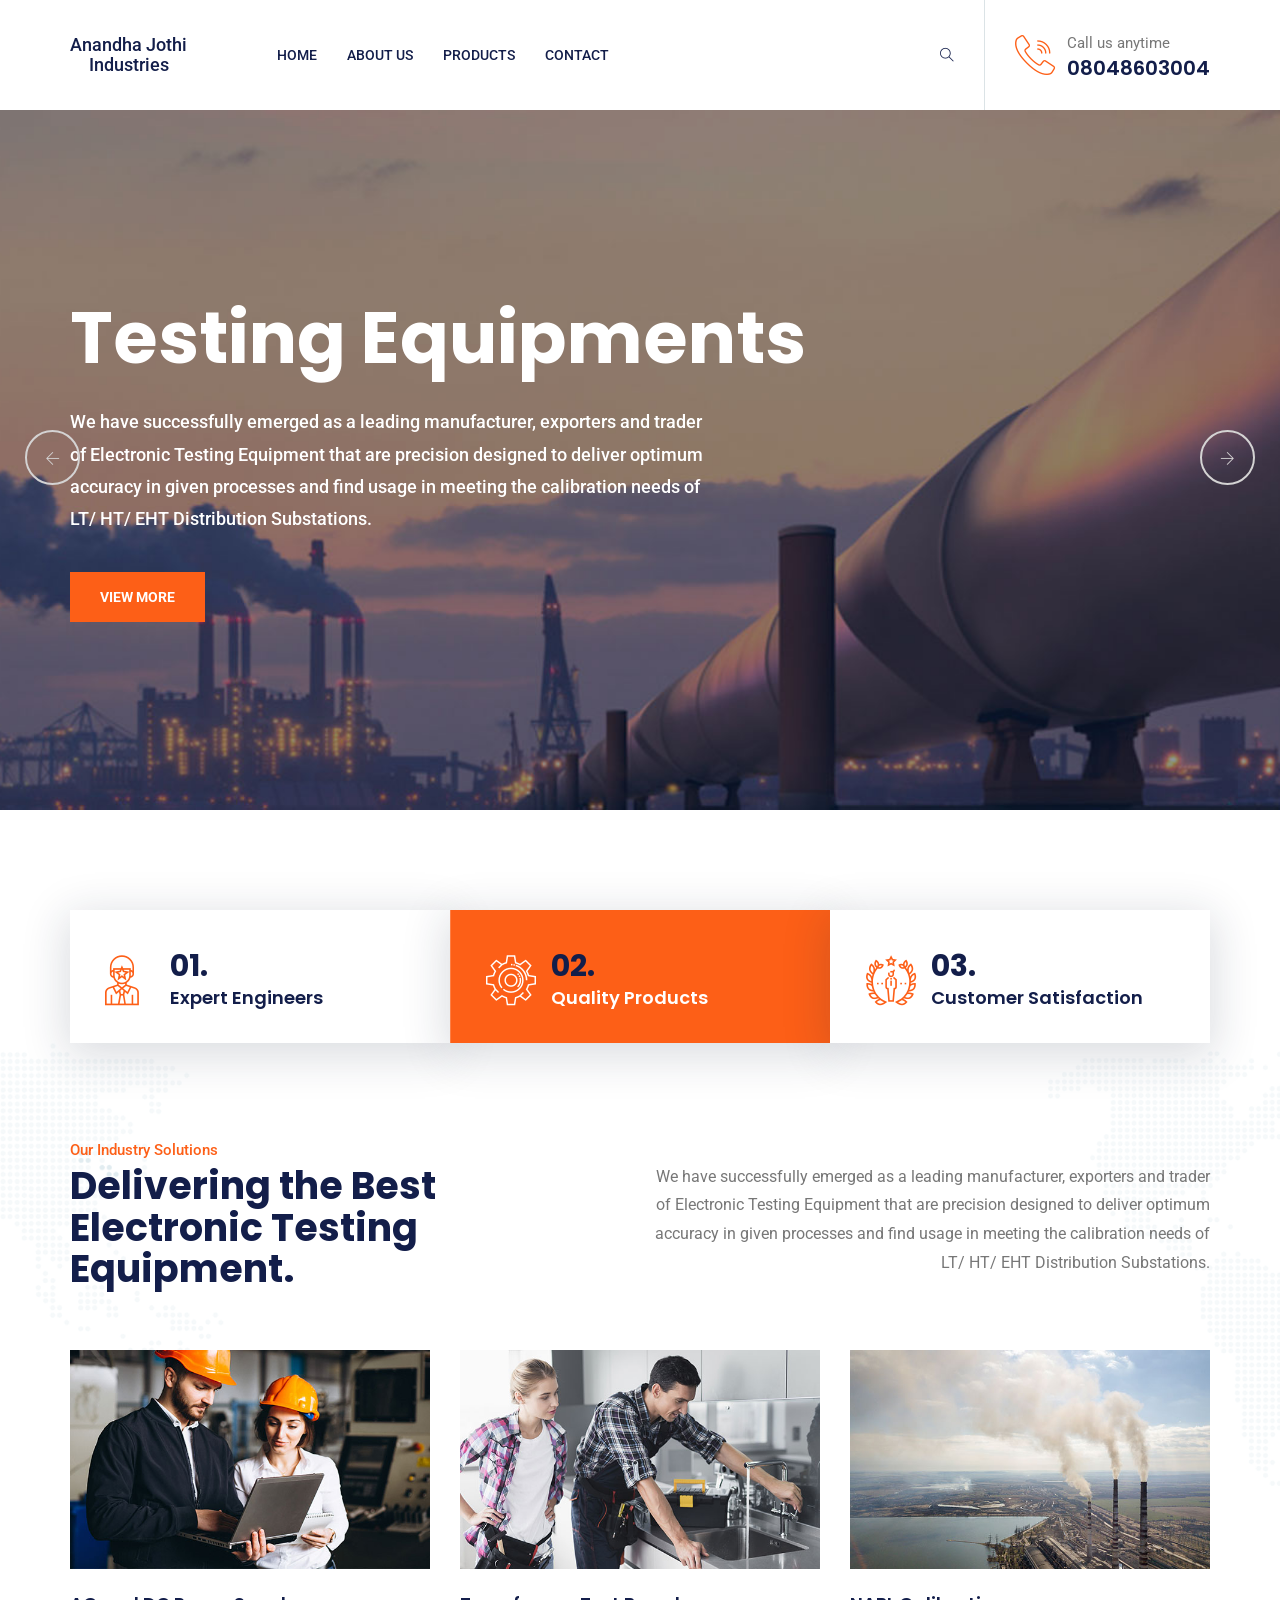
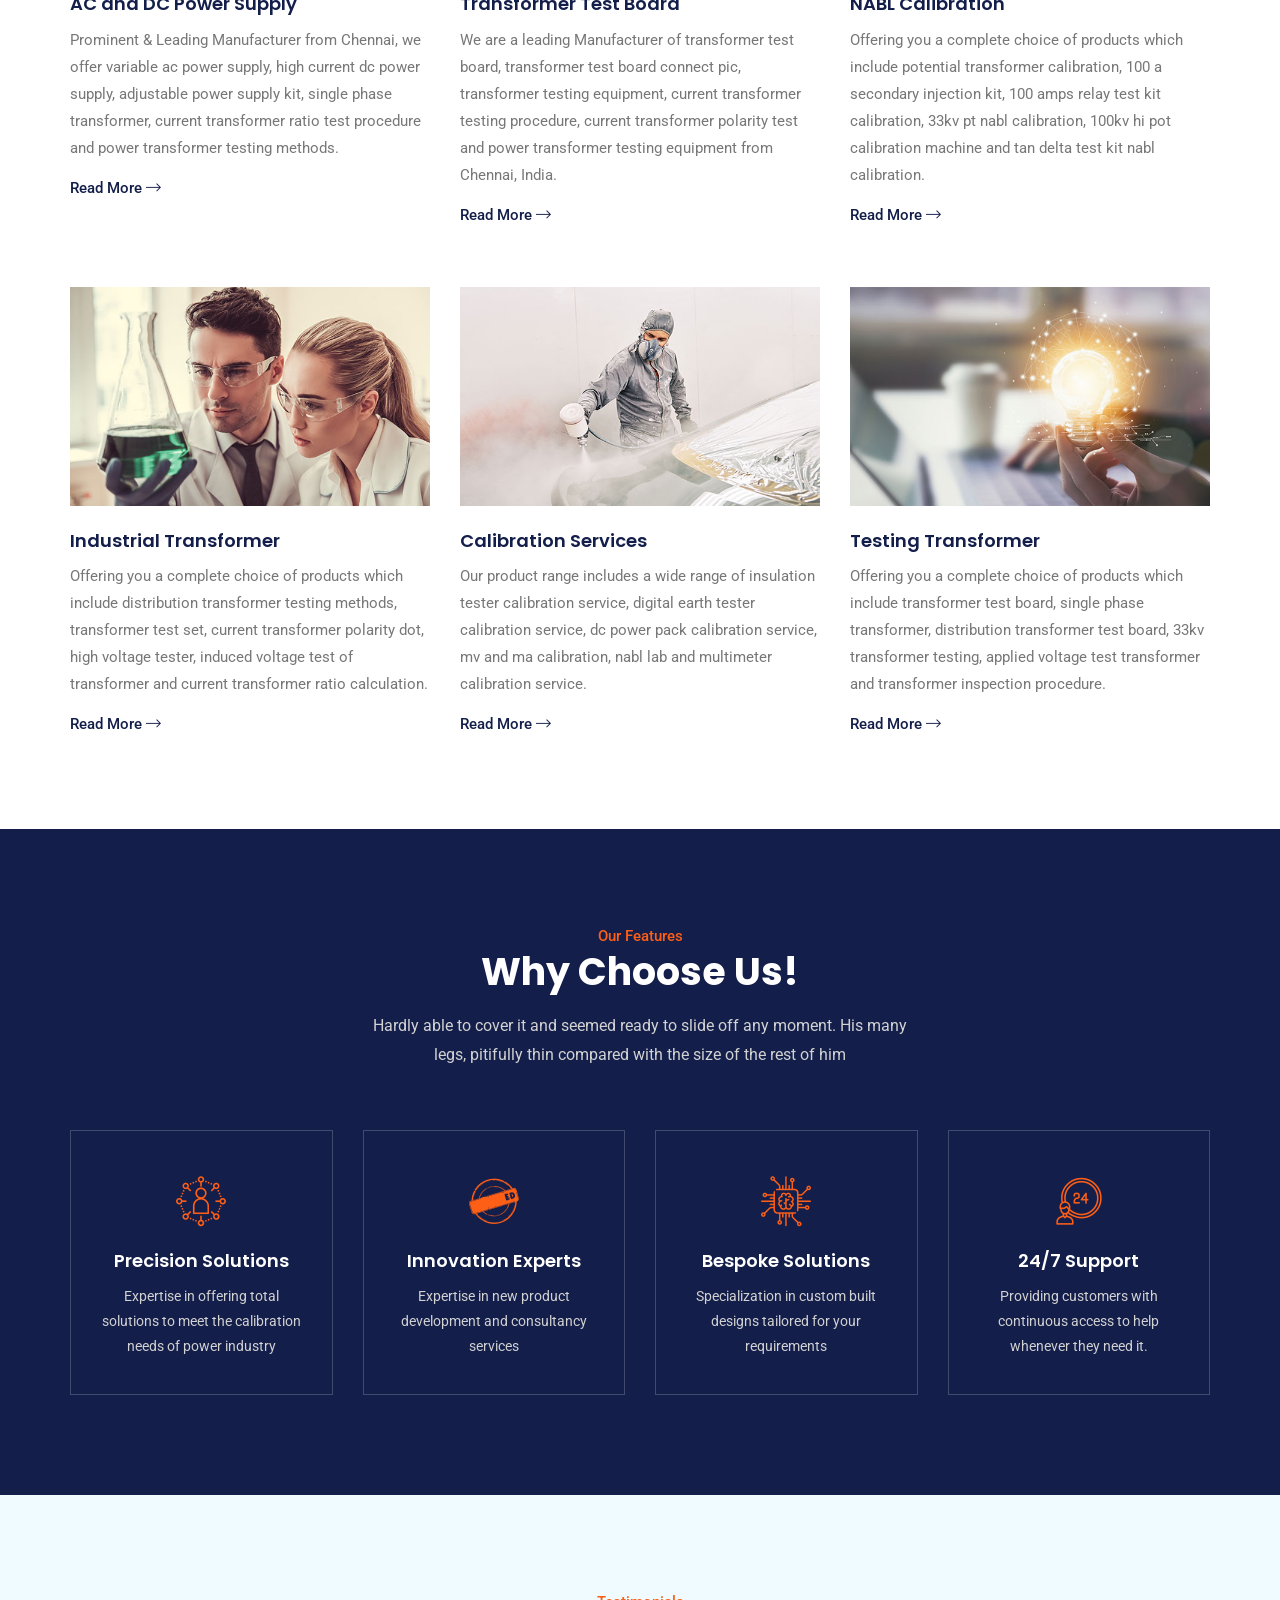
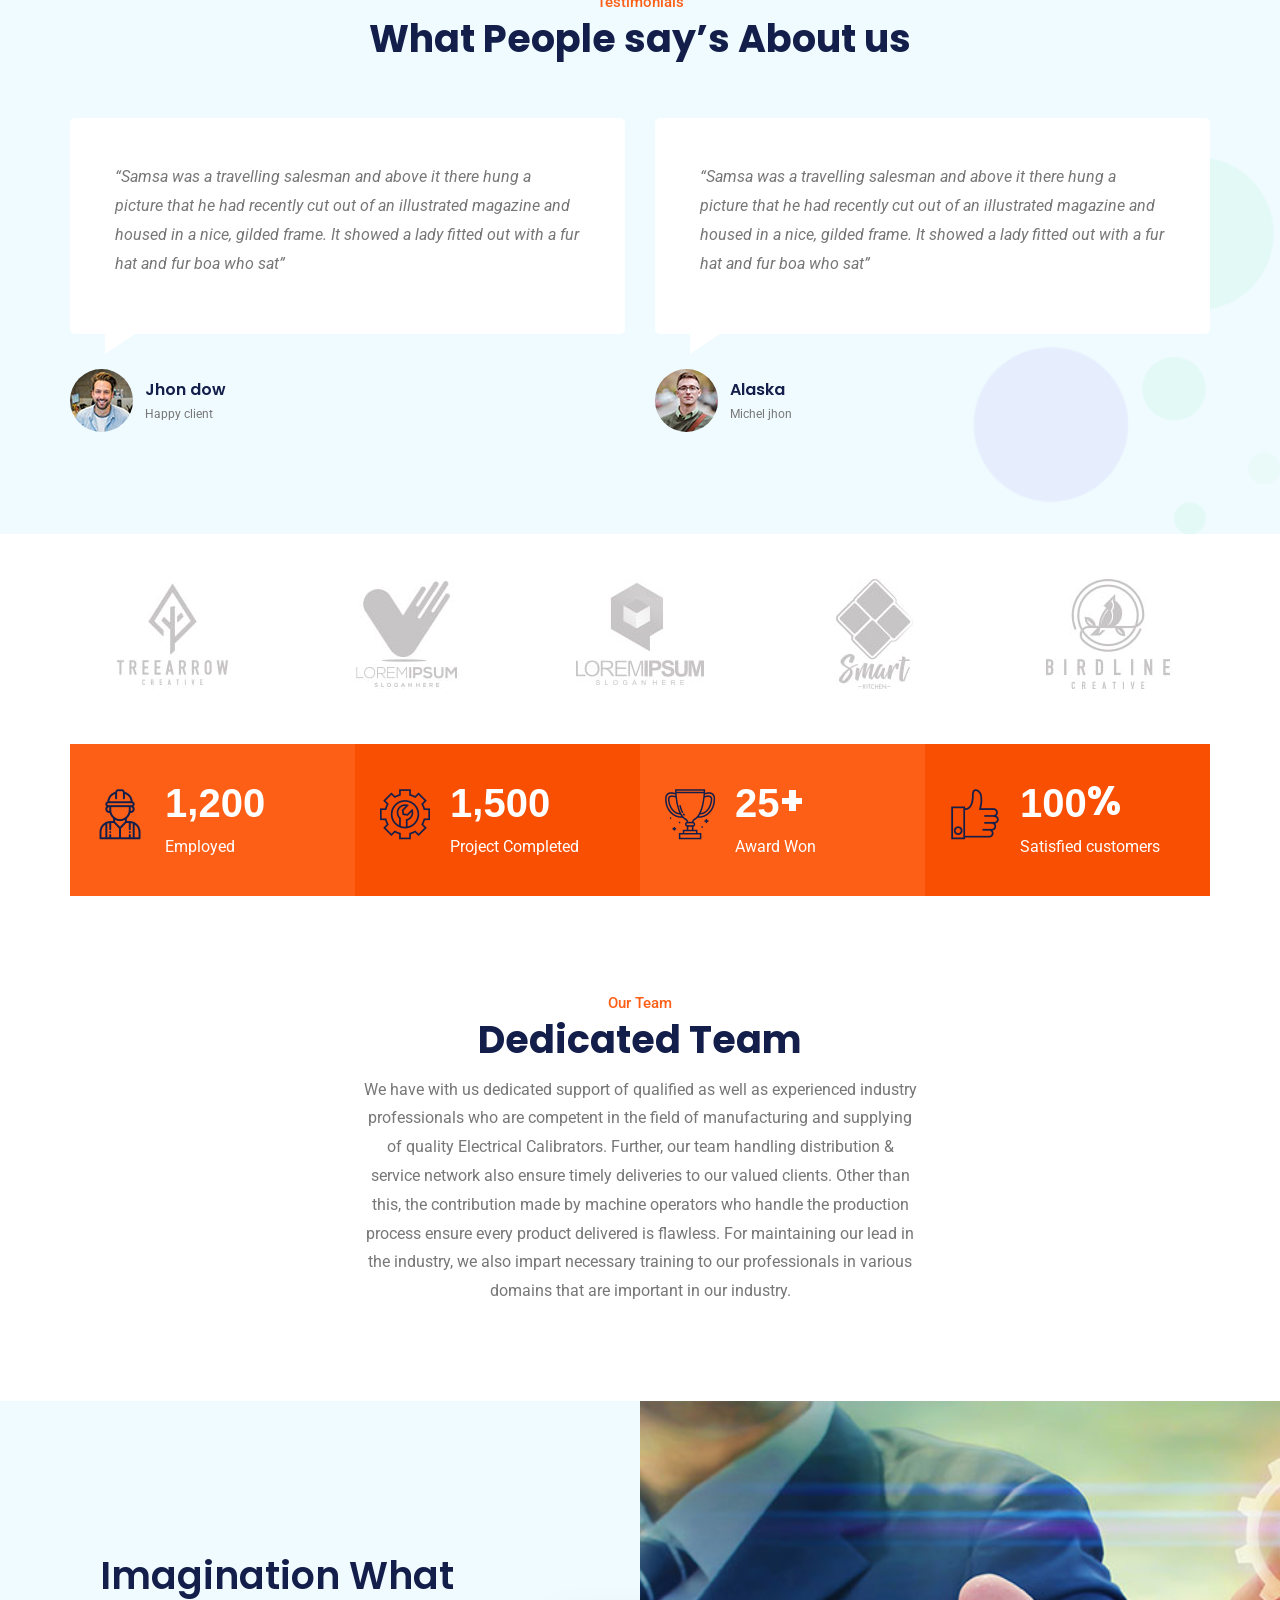
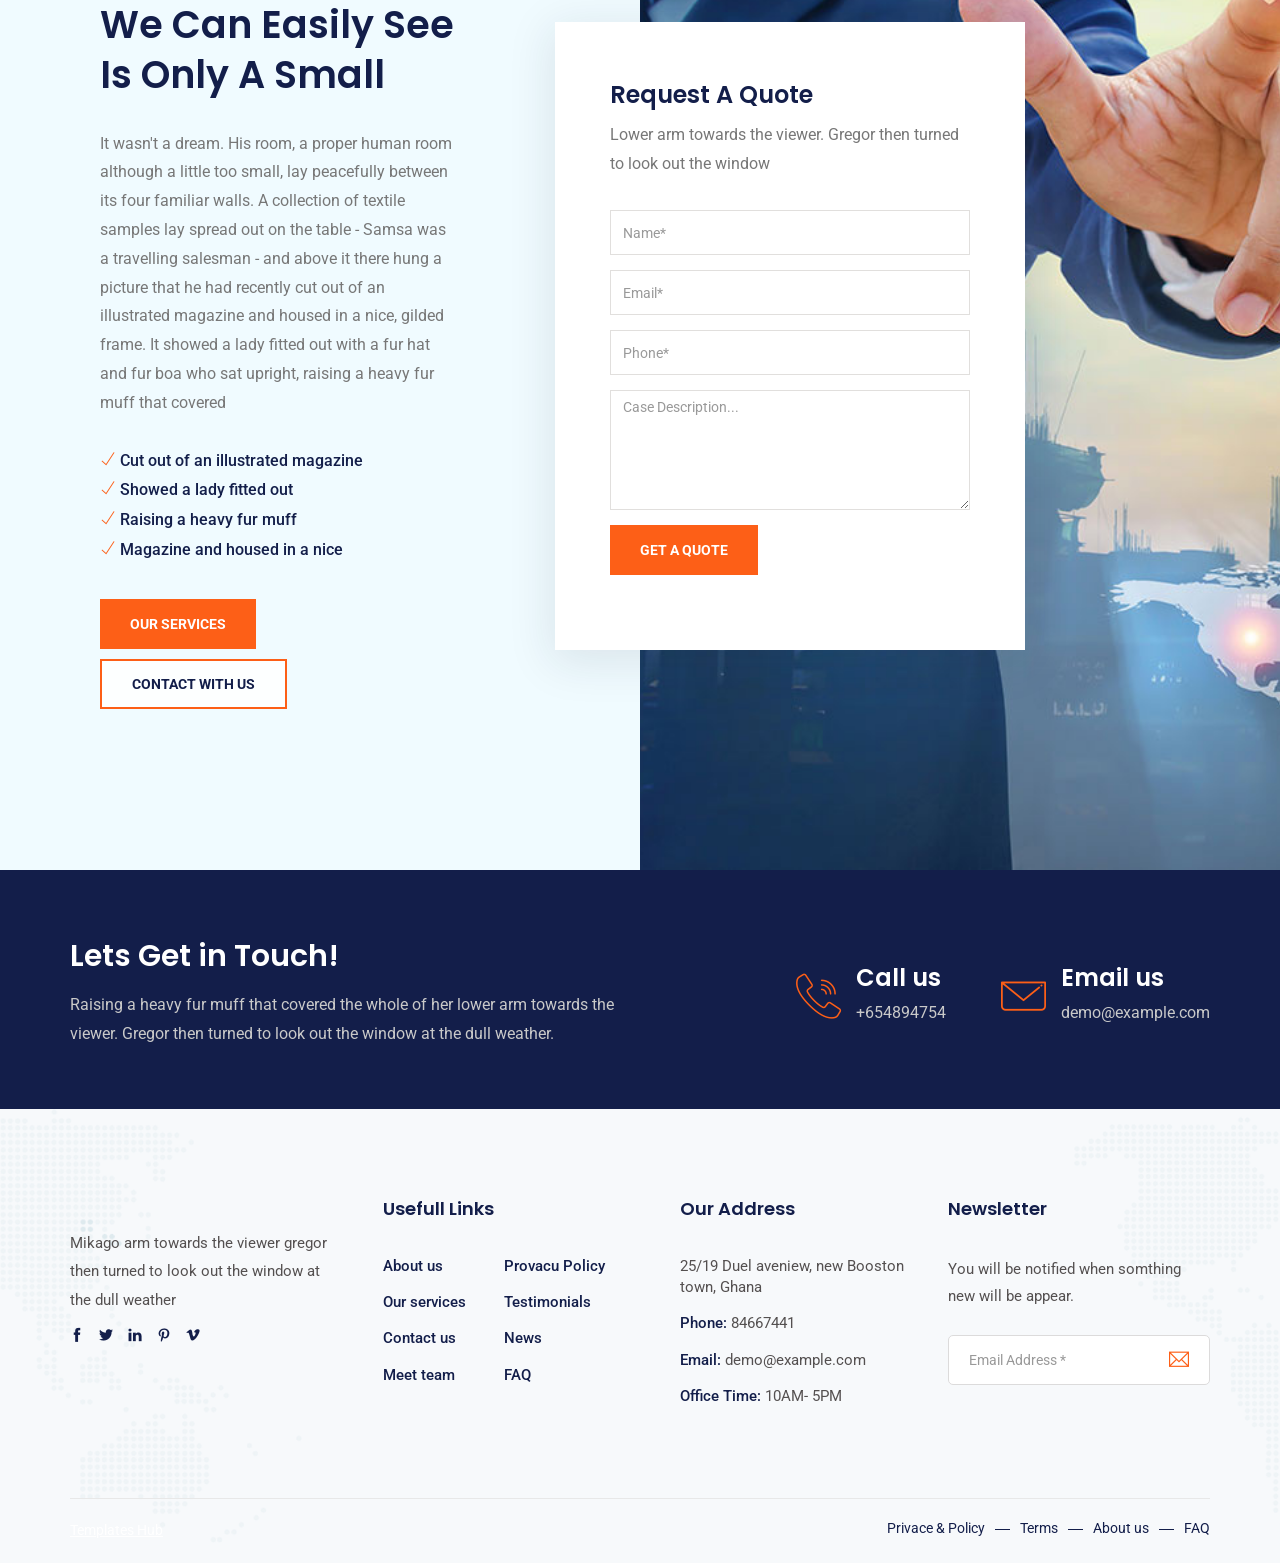
==== commit 88a306ab: "updated home page scroll" ====
--- a/index.html
+++ b/index.html
@@ -136,9 +136,9 @@
                                 </ul>
                             </li> -->
                             <li><a href="index.html">Home</a></li>
-                            <li><a href="about.html">About Us</a></li>
-                            <li><a href="shop.html">Products</a></li>
-                            <li><a href="contact.html">Contact</a></li>
+                            <li><a href="index.html">About Us</a></li>
+                            <li><a href="index.html">Products</a></li>
+                            <li><a href="index.html">Contact</a></li>
                         </ul>
                     </div><!-- end of nav-collapse -->
 
@@ -158,7 +158,7 @@
                         </div>
                         <div class="contact">
                             <div class="call">
-                                <i class="fi flaticon-call"></i>
+                                <i class="fi flaticon-call anim"></i>
                                 <p>Call us anytime</p>
                                 <h5>08048603004</h5>
                             </div>
@@ -178,15 +178,16 @@
                         <div class="slide-inner slide-bg-image" data-background="assets/images/slider/slide-4.jpg">
                             <div class="container">
                                 <div data-swiper-parallax="300" class="slide-title">
-                                    <h2>Quality Never Goes out of Style</h2>
+                                    <h2>Testing Equipments</h2>
                                 </div>
                                 <div data-swiper-parallax="400" class="slide-text">
-                                    <p>Recently cut out of an illustrated magazine and housed in a nice, gilded frame. It showed a lady fitted out with a fur hat and fur boa</p>
+                                    <p>We have successfully emerged as a leading manufacturer, exporters and trader of Electronic Testing Equipment that are precision designed to deliver optimum accuracy in given processes and find usage in meeting the calibration needs of LT/ HT/ EHT Distribution Substations.</p>
                                 </div>
                                 <div class="clearfix"></div>
                                 <div data-swiper-parallax="500" class="slide-btns">
-                                    <a href="#" class="theme-btn">Our services</a> 
-                                    <a href="#" class="theme-btn-s2">More about us</a> 
+                                    <!-- <a href="#" class="theme-btn">Our services</a>  -->
+                                    <a href="#" class="theme-btn">View More</a> 
+                                    <!-- <a href="#" class="theme-btn-s2">More about us</a>  -->
                                 </div>
                             </div>
                         </div> <!-- end slide-inner --> 
@@ -196,19 +197,61 @@
                         <div class="slide-inner slide-bg-image" data-background="assets/images/slider/slide-2.jpg">
                             <div class="container">
                                 <div data-swiper-parallax="300" class="slide-title">
-                                    <h2>The Best Move you will Ever Make</h2>
+                                    <h2>NABL Accredited Calibration Laboratory</h2>
                                 </div>
                                 <div data-swiper-parallax="400" class="slide-text">
-                                    <p>Recently cut out of an illustrated magazine and housed in a nice, gilded frame. It showed a lady fitted out with a fur hat and fur boa</p>
+                                    <p>Offering you a complete choice of products which include potential transformer calibration, 100 amps relay test kit calibration, 33kv pt nabl calibration, 11kv pt nabl calibration, 100kv hi pot calibration machine and scope crm 100 nabl calibration for crm.</p>
                                 </div>
                                 <div class="clearfix"></div>
                                 <div data-swiper-parallax="500" class="slide-btns">
-                                    <a href="#" class="theme-btn">Our services</a> 
-                                    <a href="#" class="theme-btn-s2">More about us</a> 
+                                    <a href="#" class="theme-btn">View More</a> 
+                                    <!-- <a href="#" class="theme-btn">Our services</a> 
+                                    <a href="#" class="theme-btn-s2">More about us</a>  -->
                                 </div>
                             </div>
                         </div> <!-- end slide-inner --> 
                     </div> <!-- end swiper-slide -->
+
+                    <div class="swiper-slide">
+                        <div class="slide-inner slide-bg-image" data-background="assets/images/slider/slide-3.jpg">
+                            <div class="container">
+                                <div data-swiper-parallax="300" class="slide-title">
+                                    <h2>Transformer Oil Testing Lab</h2>
+                                </div>
+                                <div data-swiper-parallax="400" class="slide-text">
+                                    <p>Offering you a complete choice of products which include transformer test board, single phase transformer, transformer core ground test and distribution transformer test board.</p>
+                                </div>
+                                <div class="clearfix"></div>
+                                <div data-swiper-parallax="500" class="slide-btns">
+                                    <a href="#" class="theme-btn">View More</a> 
+                                    <!-- <a href="#" class="theme-btn">Our services</a> 
+                                    <a href="#" class="theme-btn-s2">More about us</a>  -->
+                                </div>
+                            </div>
+                        </div> <!-- end slide-inner --> 
+                    </div>
+
+
+                    <div class="swiper-slide">
+                        <div class="slide-inner slide-bg-image" data-background="assets/images/slider/slide-1.jpg">
+                            <div class="container">
+                                <div data-swiper-parallax="300" class="slide-title">
+                                    <h2>Electrical Testing Lab</h2>
+                                </div>
+                                <div data-swiper-parallax="400" class="slide-text">
+                                    <p>Offering you a complete choice of products which include potential transformer calibration, 100 amps relay test kit calibration, 33kv pt nabl calibration, 11kv pt nabl calibration, 100kv hi pot calibration machine and scope crm 100 nabl calibration for crm.</p>
+                                </div>
+                                <div class="clearfix"></div>
+                                <div data-swiper-parallax="500" class="slide-btns">
+                                    <a href="#" class="theme-btn">View More</a> 
+                                    <!-- <a href="#" class="theme-btn">Our services</a> 
+                                    <a href="#" class="theme-btn-s2">More about us</a>  -->
+                                </div>
+                            </div>
+                        </div> <!-- end slide-inner --> 
+                    </div>
+
+
                 </div>
                 <!-- end swiper-wrapper -->
 
--- a/assets/css/style.css
+++ b/assets/css/style.css
@@ -7295,4 +7295,49 @@
   font-weight: 500;
 }
 
+.product-head-content{
+  color: white;
+}
+
+.new-current{
+  font-size: 1.25rem;
+}
+
+.new-btn{
+  background-color: #fd5f17 !important;
+  color: white !important;
+}
+
+.new-btn:hover{
+  color: #fd5f17 !important;
+  background-color: white !important;
+}
+
+.product-table p{
+  text-align: center;
+}
+
+.brochure{
+  font-size: 14px;
+  margin-left: 2px;
+}
+
+.anim {
+  animation: jiggle 2s ease-in infinite;
+}
+
+@keyframes jiggle {
+  48%, 62% {
+    transform: scale(1.0, 1.0)
+  }
+  50% {
+    transform: scale(1.1, 0.9)
+  }
+  56% {
+    transform: scale(0.9, 1.1) translate(0, -5px)
+  }
+  59% {
+    transform: scale(1.0, 1.0) translate(0, -3px)
+  }
+}
 /*# sourceMappingURL=style.css.map */
